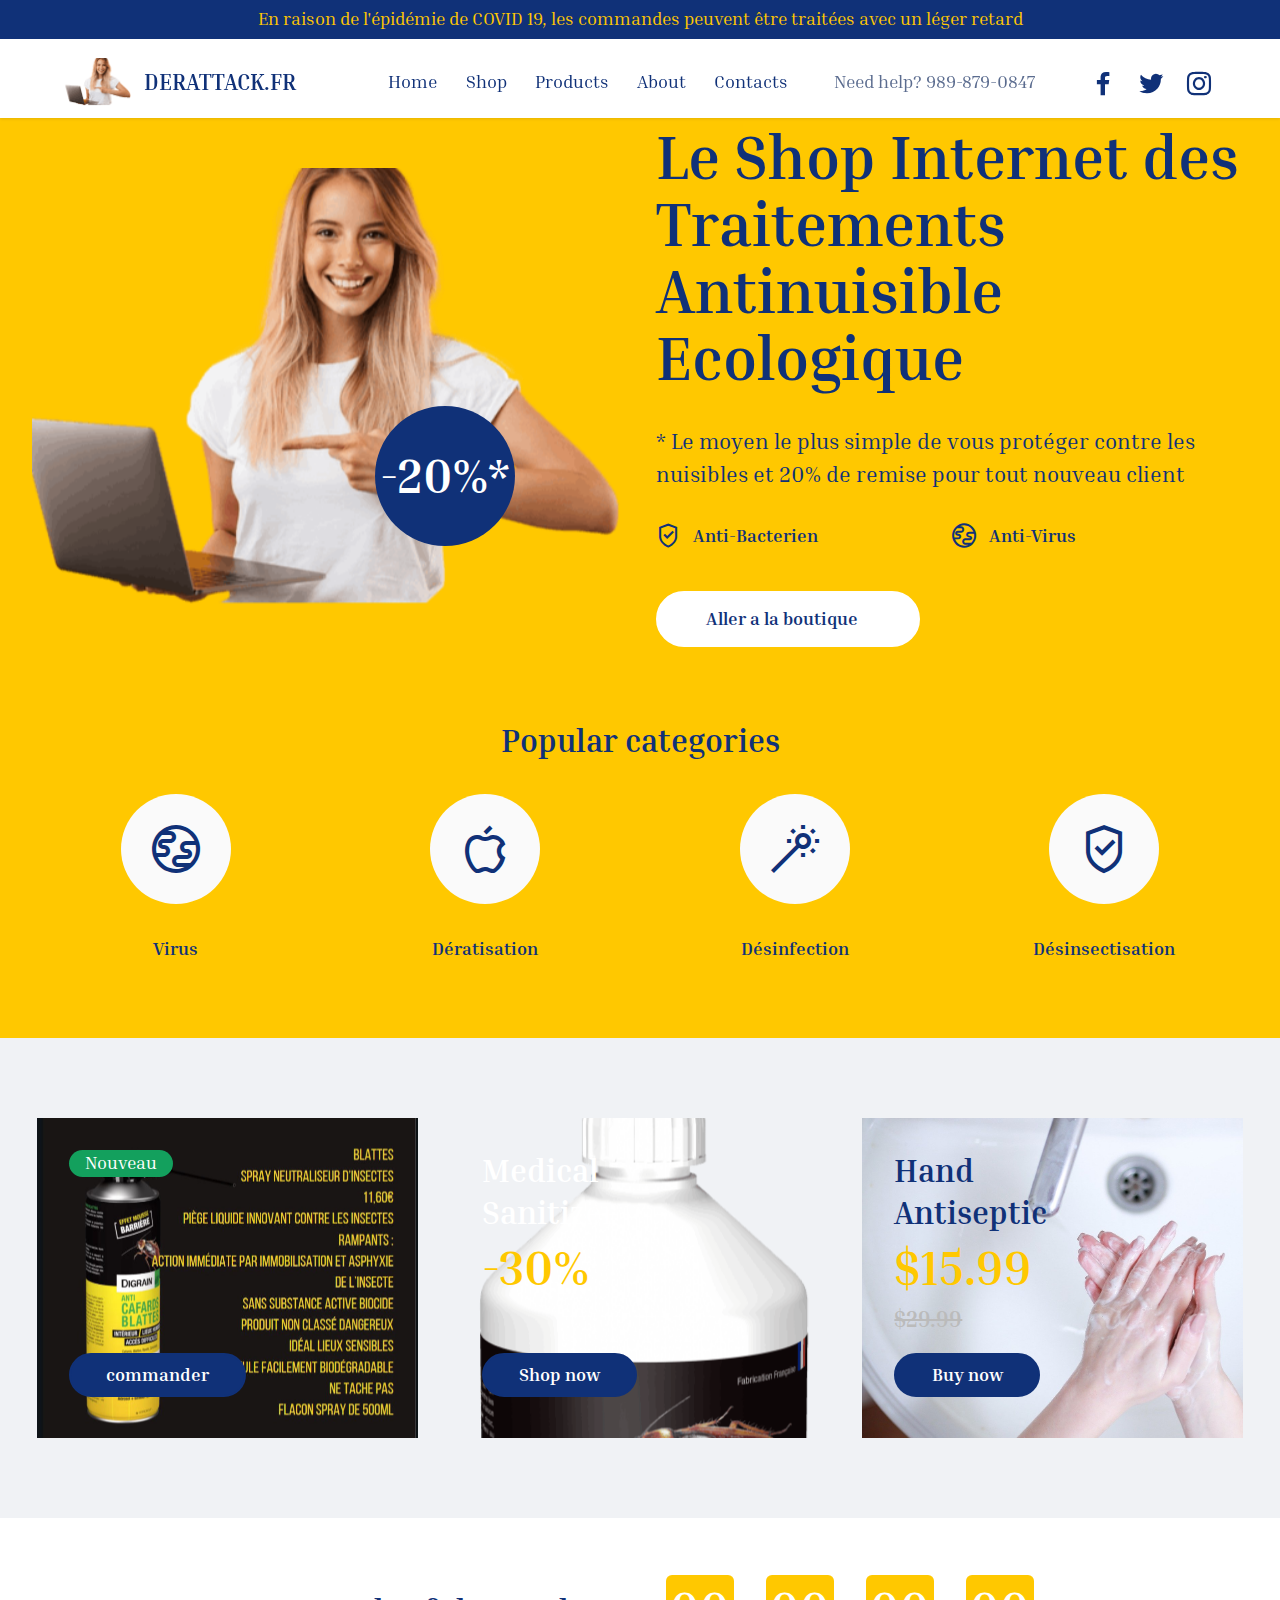
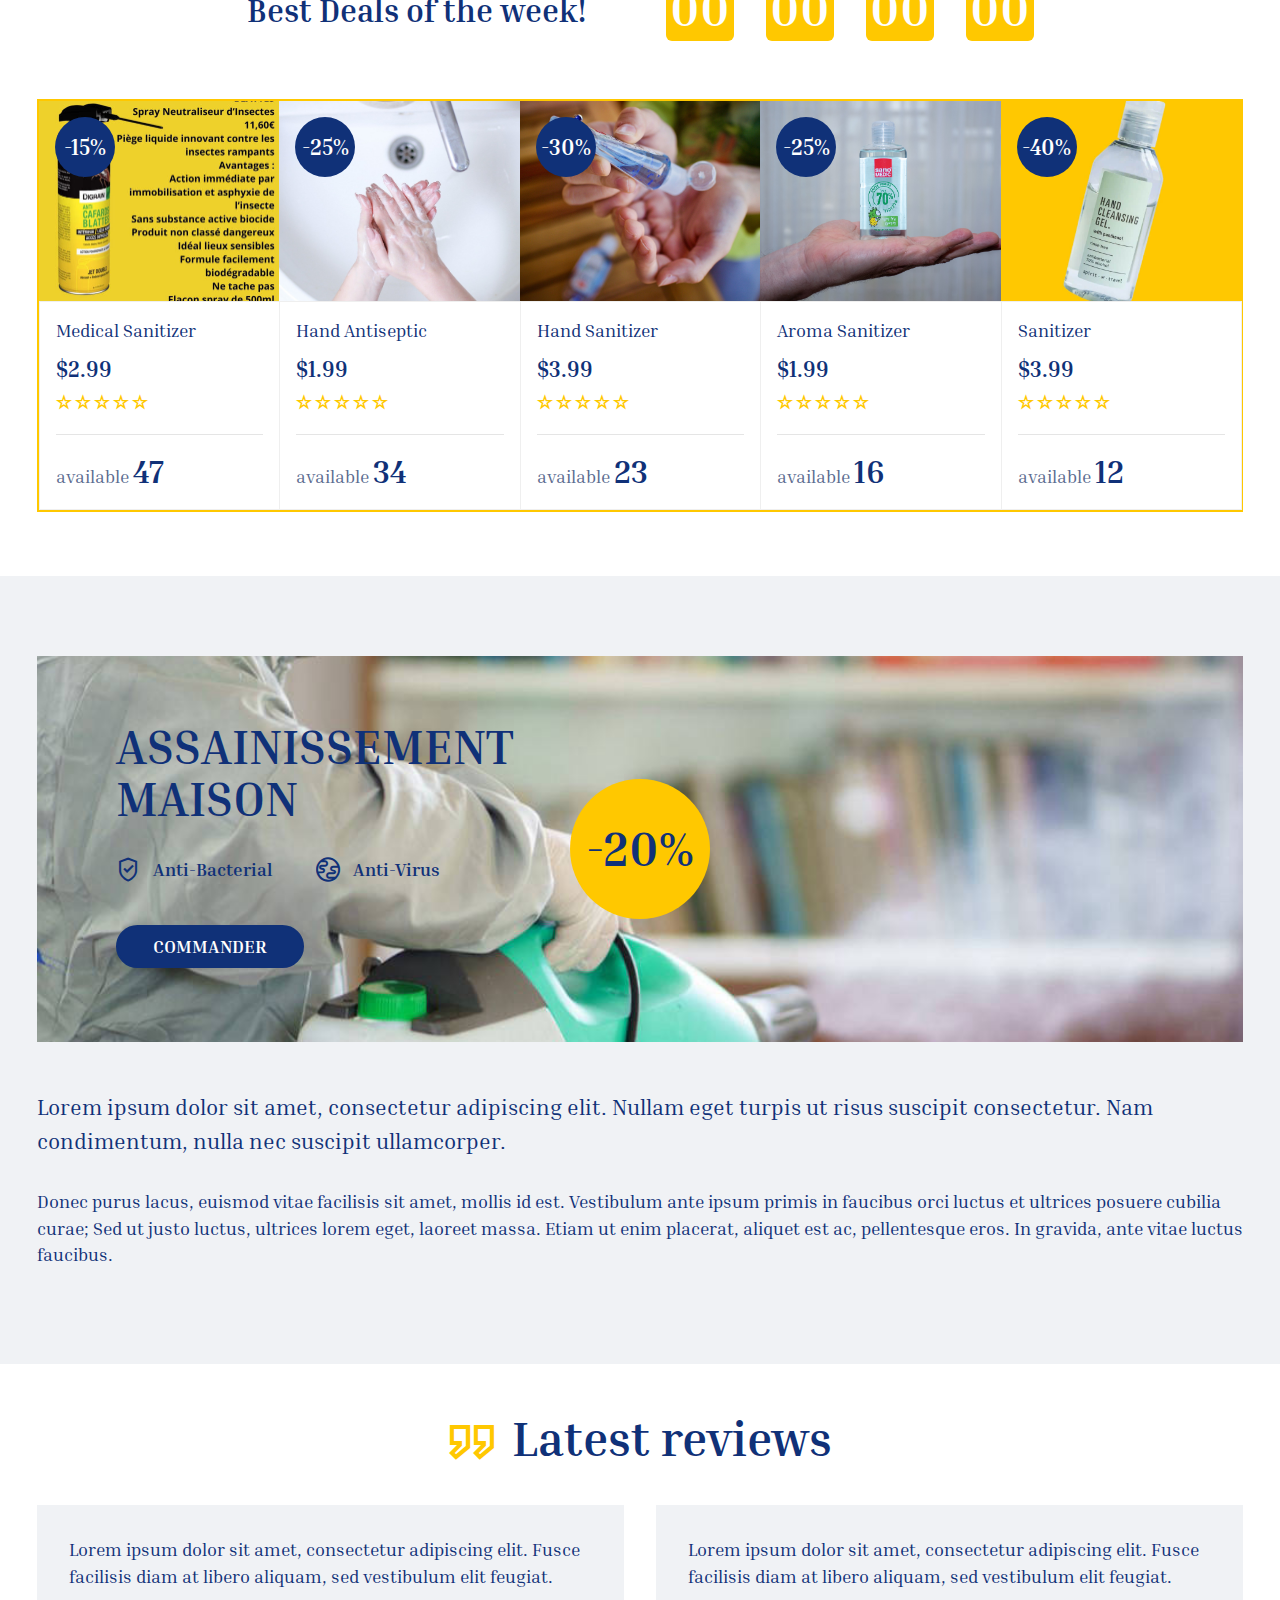
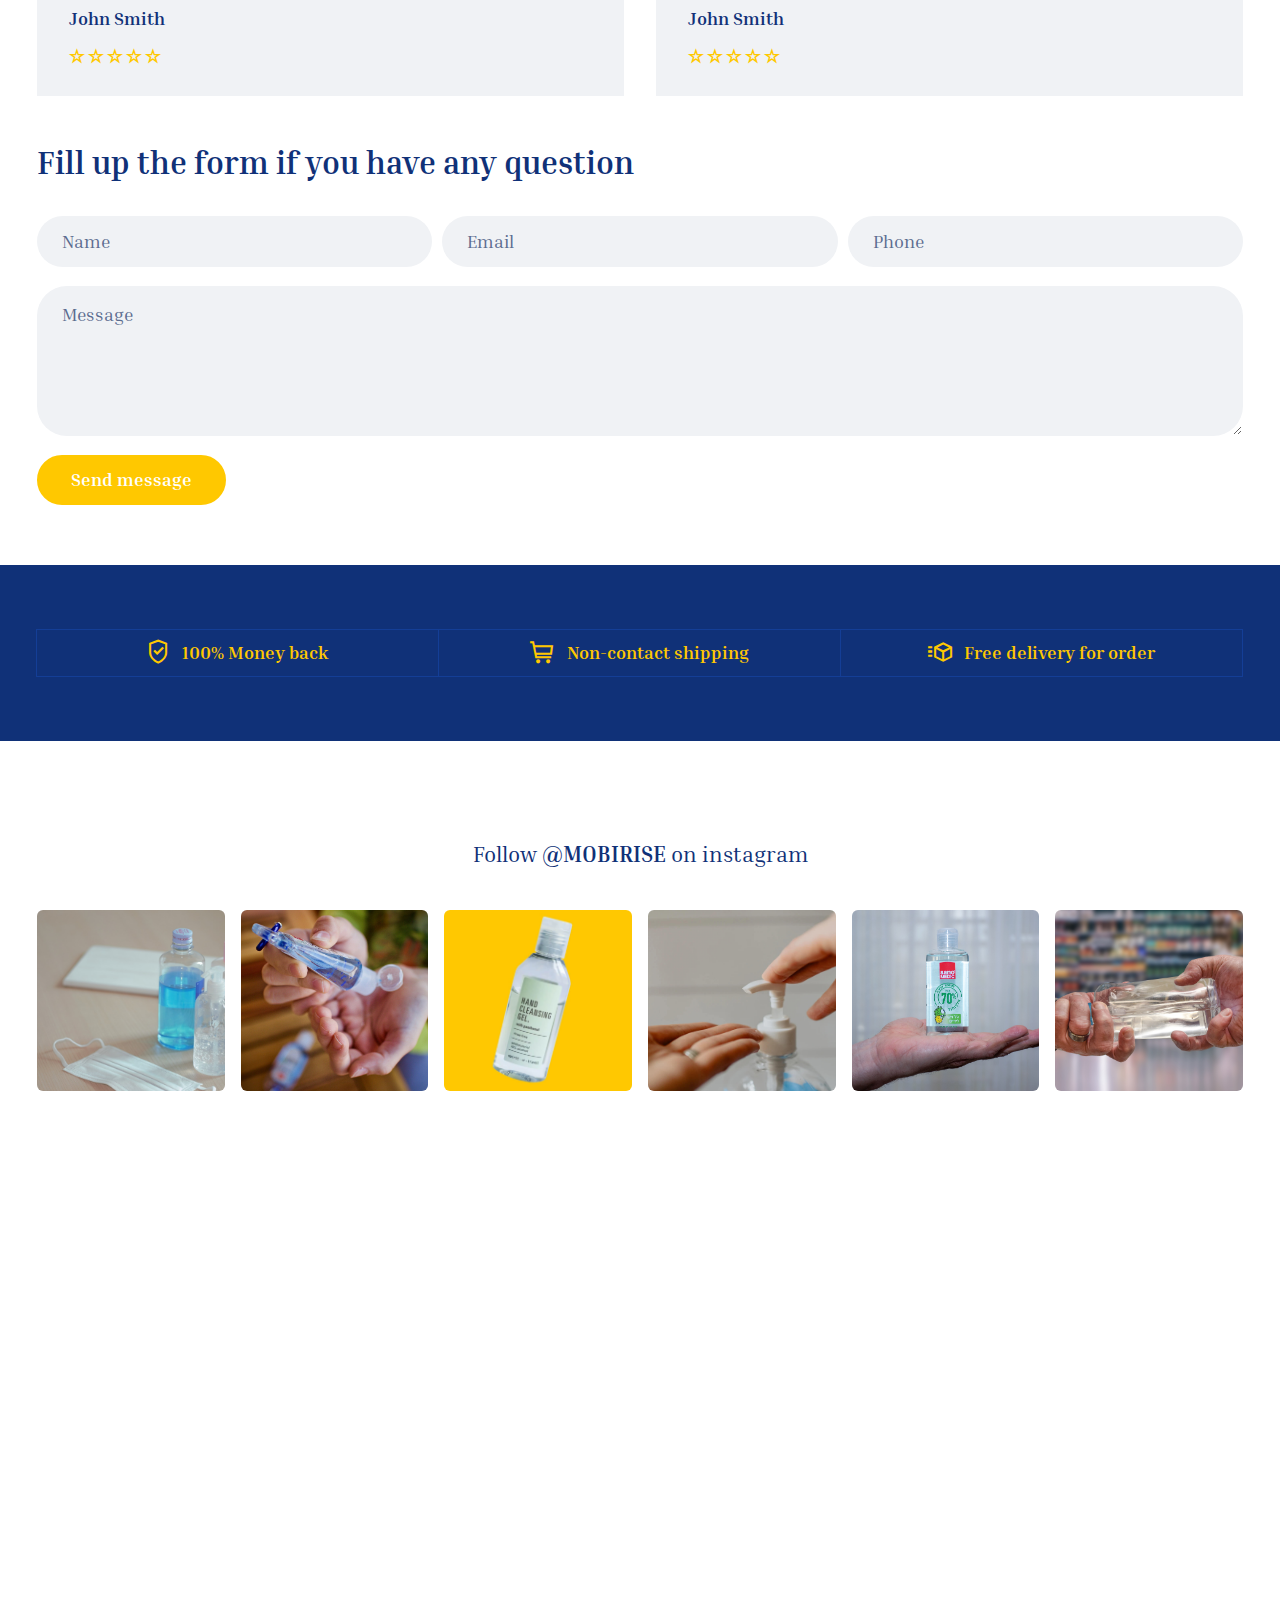
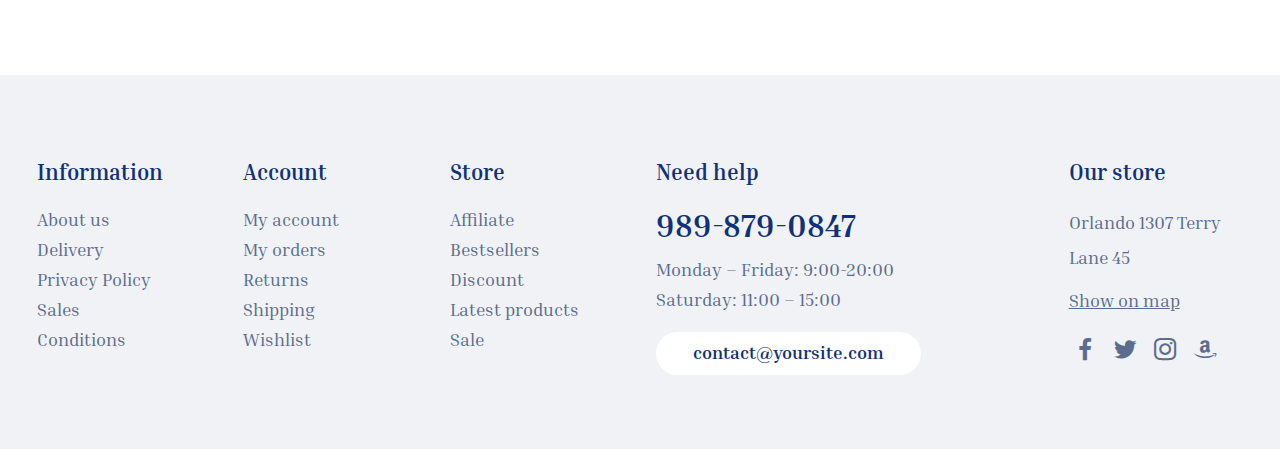
==== index.html @ 293b17b3 "create github pages" ====
<!DOCTYPE html>
<html  >
<head>
  
  <meta charset="UTF-8">
  <meta http-equiv="X-UA-Compatible" content="IE=edge">
  
  <meta name="twitter:card" content="summary_large_image"/>
  <meta name="twitter:image:src" content="assets/images/index-meta.png">
  <meta property="og:image" content="assets/images/index-meta.png">
  <meta name="twitter:title" content="Accueil Derattack.FR le spécialiste anti nuisibles sur Internet">
  <meta name="viewport" content="width=device-width, initial-scale=1, minimum-scale=1">
  <link rel="shortcut icon" href="assets/images/elodie-96x49.png" type="image/x-icon">
  <meta name="description" content="Derattack.FR le spécialiste internet de la lutte anti nuisibles à Paris et en Regions">
  
  
  <title>Accueil Derattack.FR le spécialiste anti nuisibles sur Internet</title>
  <link rel="stylesheet" href="assets/web/assets/mobirise-icons2/mobirise2.css">
  <link rel="stylesheet" href="assets/tether/tether.min.css">
  <link rel="stylesheet" href="assets/bootstrap/css/bootstrap.min.css">
  <link rel="stylesheet" href="assets/bootstrap/css/bootstrap-grid.min.css">
  <link rel="stylesheet" href="assets/bootstrap/css/bootstrap-reboot.min.css">
  <link rel="stylesheet" href="assets/dropdown/css/style.css">
  <link rel="stylesheet" href="assets/formstyler/jquery.formstyler.css">
  <link rel="stylesheet" href="assets/formstyler/jquery.formstyler.theme.css">
  <link rel="stylesheet" href="assets/datepicker/jquery.datetimepicker.min.css">
  <link rel="stylesheet" href="assets/socicon/css/styles.css">
  <link rel="stylesheet" href="assets/theme/css/style.css">
  <link rel="stylesheet" href="assets/recaptcha.css">
  <link rel="preload" href="https://fonts.googleapis.com/css?family=Inria+Serif:300,300i,400,400i,700,700i&display=swap" as="style" onload="this.onload=null;this.rel='stylesheet'">
  <noscript><link rel="stylesheet" href="https://fonts.googleapis.com/css?family=Inria+Serif:300,300i,400,400i,700,700i&display=swap"></noscript>
  <link rel="preload" as="style" href="assets/mobirise/css/mbr-additional.css"><link rel="stylesheet" href="assets/mobirise/css/mbr-additional.css" type="text/css">
  
  
  
  

</head>
<body>
  
  <section class="menu menu1 cid-snLNH8wRYP" once="menu" id="menu1-1">
    
    <nav class="navbar navbar-dropdown navbar-fixed-top navbar-expand-lg">
        
         <h3 class="menu-tite mbr-fonts-style display-4">En raison de l'épidémie de COVID 19, les commandes peuvent être traitées avec un léger retard</h3>
        <div class="container">
 
            <div class="navbar-brand">
                <span class="navbar-logo">
                    <a href="http://www.derattack.fr">
                        <img src="assets/images/elodie-96x49.png" alt="Derattack.FR le specialiste reconnu de la lutte anti nuisibles à paris et en Regions" style="height: 3rem;">
                    </a>
                </span>
                <span class="navbar-caption-wrap"><a class="navbar-caption text-primary display-7" href="#">DERATTACK.FR</a></span>
            </div>
            <button class="navbar-toggler" type="button" data-toggle="collapse" data-target="#navbarSupportedContent" aria-controls="navbarNavAltMarkup" aria-expanded="false" aria-label="Toggle navigation">
                <div class="hamburger">
                    <span></span>
                    <span></span>
                    <span></span>
                    <span></span>
                </div>
            </button>
            <div class="collapse navbar-collapse" id="navbarSupportedContent">
                <ul class="navbar-nav nav-dropdown nav-right" data-app-modern-menu="true"><li class="nav-item"><a class="nav-link link text-primary display-4" href="#">
                            Home</a></li><li class="nav-item"><a class="nav-link link text-primary display-4" href="#" aria-expanded="true">
                            Shop</a></li><li class="nav-item"><a class="nav-link link text-primary display-4" href="#" aria-expanded="false">Products</a></li>
                    <li class="nav-item"><a class="nav-link link text-primary display-4" href="#">
                            About</a></li>
                    <li class="nav-item"><a class="nav-link link text-primary display-4" href="#">Contacts</a>
                    </li></ul>
                
                <h4 class="menu-text mbr-fonts-style m-0 display-4">Need help? 989-879-0847</h4>
                
                
                <div class="icons-menu">
                    <a class="iconfont-wrapper" href="#" target="_blank">
                        <span class="p-2 mbr-iconfont socicon-facebook socicon"></span>
                    </a>
                    <a class="iconfont-wrapper" href="#" target="_blank">
                        <span class="p-2 mbr-iconfont socicon-twitter socicon"></span>
                    </a>
                    <a class="iconfont-wrapper" href="#" target="_blank">
                        <span class="p-2 mbr-iconfont socicon-instagram socicon"></span>
                    </a>
                    
                </div>
                
            </div>
        </div>
    </nav>
</section>

<section class="header2 cid-snLNGSAeZM" id="header02-0">
    
    
    <div class="container-fluid">
        <div class="row align-left justify-content-center align-items-center">
            <div class="col-12 col-md-12 col-lg-6 image-wrapper">
                <div class="price-wrapper">
                    <h5 class="price mbr-fonts-style m-0 display-2">
                        <strong>-20%*</strong></h5>
                </div>
                <a href="http://www.derattack.fr"><img src="assets/images/elodie-1-698x357.png" alt="www.derattack.fr"></a>
            </div>
            <div class="col-12 col-md-12 col-lg-6">
                <div class="text-wrapper">
                    <h1 class="mbr-section-title mbr-fonts-style mb-4 display-1"><strong>Le Shop Internet des Traitements<br></strong><strong>Antinuisible</strong><br><strong>Ecologique</strong><br></h1>
                    <p class="mbr-text mbr-fonts-style mb-4 display-7">* Le moyen le plus simple de vous protéger contre les nuisibles et 20% de remise pour tout nouveau client</p>
                    <div class="cards mb-4">
                        <div class="card-wrapper">
                            <span class="mbr-iconfont card-icon m-auto mobi-mbri-protect mobi-mbri"></span>
                            <div class="card-box">
                                <h4 class="card-title mbr-fonts-style display-4"><strong>Anti-Bacterien</strong></h4>
                            </div>
                        </div>
                        <div class="card-wrapper">
                            <span class="mbr-iconfont card-icon m-auto mobi-mbri-globe mobi-mbri"></span>
                            <div class="card-box">
                                <h4 class="card-title mbr-fonts-style display-4"><strong>Anti-Virus</strong></h4>
                            </div>
                        </div>
                    </div>
                    <div class="mbr-section-btn mt-3"><a class="btn btn-lg btn-white display-4" href="#"><span class="mobi-mbri mobi-mbri-arrow-next mbr-iconfont mbr-iconfont-btn"></span>Aller a la boutique&nbsp;</a></div>
                </div>
            </div>
        </div>
    </div>
</section>

<section class="features3 cid-snLXExIPOO" id="features03-a">
    

    
    <div class="container">
        <div class="row">
            <div class="col-12">
                <h3 class="mbr-section-title mbr-fonts-style align-center mb-0 display-5"><strong>Popular categories</strong></h3>
                
            </div>
        </div>
        <div class="row">
            <div class="card col-12 col-md-4 col-lg-3">
                <div class="card-wrapper">
                    <div class="card-box align-center">
                        <div class="iconfont-wrapper">
                            <span class="mbr-iconfont mobi-mbri-globe mobi-mbri"></span>
                        </div>
                        <h5 class="card-title mbr-fonts-style display-4"><strong>Virus</strong></h5>
                        
                    </div>
                </div>
            </div>
            <div class="card col-12 col-md-4 col-lg-3">
                <div class="card-wrapper">
                    <div class="card-box align-center">
                        <div class="iconfont-wrapper">
                            <span class="mbr-iconfont mobi-mbri-apple mobi-mbri"></span>
                        </div>
                        <h5 class="card-title mbr-fonts-style display-4"><strong>Dératisation</strong></h5>
                        
                    </div>
                </div>
            </div>
            <div class="card col-12 col-md-4 col-lg-3">
                <div class="card-wrapper">
                    <div class="card-box align-center">
                        <div class="iconfont-wrapper">
                            <span class="mbr-iconfont mobi-mbri-magic-stick mobi-mbri"></span>
                        </div>
                        <h5 class="card-title mbr-fonts-style display-4"><strong>Désinfection</strong></h5>
                        
                    </div>
                </div>
            </div>
            <div class="card col-12 col-md-4 col-lg-3">
                <div class="card-wrapper">
                    <div class="card-box align-center">
                        <div class="iconfont-wrapper">
                            <span class="mbr-iconfont mobi-mbri-protect mobi-mbri"></span>
                        </div>
                        <h5 class="card-title mbr-fonts-style display-4"><strong>Désinsectisation</strong></h5>
                        
                    </div>
                </div>
            </div>
            
            
            
        </div>
    </div>
</section>

<section class="features2 cid-snLXwtS7ag" id="features02-9">
    

    
    <div class="container">
        <div class="row">
            <div class="col-12 col-lg-4">
                <div class="card-wrapper">
                    <div class="text-wrapper">
                        <div class="content">
                            <h6 class="card1-subtitle mbr-fonts-style mb-2 display-4">Nouveau</h6>
                            <h5 class="card1-title mbr-fonts-style display-5"></h5>
                        </div>


                        <div class="mbr-section-btn"><a href="#" class="btn btn-md btn-primary display-4">commander</a></div>

                    </div>
                    <div class="img-wrapper">
                        <img src="assets/images/blattes-digrain-spray-neutraliseur-dinsectes-1160-761x669.jpg" alt="BLATTES Digrain  Spray Neutraliseur d’Insectes 11,60€ Piège liquide innovant contre les insectes rampants Avantages :  Action immédiate par immobilisation et asphyxie de l’insecte  Sans substance active biocide  Produit non classé dangereux  Idéal lieux sensibles  Formule facilement biodégradable  Ne tache pas Flacon spray de 500mlrise" title="">
                    </div>
                </div>
            </div>
            <div class="col-12 col-lg-4">
                <div class="card-wrapper">
                    <div class="text-wrapper">
                        <div class="content">
                            <h6 class="card2-subtitle mbr-fonts-style mb-2 display-5"><strong>Medical Sanitizer</strong></h6>
                            <h5 class="card2-title mbr-fonts-style display-2"><strong>-30%</strong></h5>
                        </div>


                        <div class="mbr-section-btn"><a href="#" class="btn btn-md btn-primary display-4">Shop now</a></div>

                    </div>
                    <div class="img-wrapper">
                        <img src="assets/images/digrain-cafards-concentre-1l-710x1024-1-e1620720272390-366x865.png" alt="" title="">
                    </div>
                </div>
            </div>
            <div class="col-12 col-lg-4">
                <div class="card-wrapper">
                    <div class="text-wrapper">
                        <div class="content">
                            <h6 class="card3-subtitle mbr-fonts-style mb-2 display-5"><strong>Hand Antiseptic</strong></h6>
                            <h5 class="card3-title mbr-fonts-style display-2"><strong>$15.99</strong></h5>
                            <h6 class="card3-price mbr-fonts-style display-7"><strong>$29.99</strong></h6>
                        </div>


                        <div class="mbr-section-btn"><a href="#" class="btn btn-md btn-primary display-4">Buy now</a></div>

                    </div>
                    <div class="img-wrapper">
                        <img src="assets/images/mbr-2.jpeg" alt="" title="">
                    </div>
                </div>
            </div>
        </div>
    </div>
</section>

<section class="countdown1 cid-snLXnTR2Tu" id="countdown01-5">


<div class="container">
    <div class="row pt-5 justify-content-center">
        <div class="col-lg-10">
            <div class="mbr-flex">
            <h3 class="mbr-section-title mb-5 align-center mbr-fonts-style display-5"><strong>Best Deals of the week!</strong></h3>
           
            <div class="countdown-cont align-center mb-5">

                <div class="countdown" data-due-date="2021/02/21"></div>
            </div>
          </div>
        </div>
    </div>
</div>
</section>

<section class="shop1 cid-snLXuFgpKp" id="shop02-8">
    
    
    <div class="container">
        
        <div class="row align-left justify-content-center">
            
            
            <div class="item features-image сol-12 col-md-6 col-lg-2">
                <div class="item-wrapper">
                    <div class="item-img">
                         <div class="price-wrapper">
                    <h5 class="price mbr-fonts-style m-0 display-7">
                        <strong>-15%</strong>
                    </h5>
                </div>
                       <img src="assets/images/blattes-digrain-spray-neutraliseur-dinsectes-1160-482x437.jpg" data-slide-to="5" alt="" title="">
                    </div>
                    <div class="item-content">
                        <h5 class="item-title mbr-fonts-style display-4">Medical Sanitizer</h5>
                        <h6 class="item-subtitle mbr-fonts-style mt-1 display-7"><strong>$2.99</strong></h6>
                        
                        
                        <div class="social-row display-7">
                            <div class="soc-item">
                                <a href="https://www.facebook.com/Mobirise/" target="_blank">
                                    <span class="mbr-iconfont mobi-mbri-star mobi-mbri"></span>
                                </a>
                            </div>
                            <div class="soc-item">
                                <a href="https://twitter.com/mobirise" target="_blank">
                                    <span class="mbr-iconfont mobi-mbri-star mobi-mbri"></span>
                                </a>
                            </div>
                            <div class="soc-item">
                                <a href="https://instagram.com/mobirise" target="_blank">
                                    <span class="mbr-iconfont mobi-mbri-star mobi-mbri"></span>
                                </a>
                            </div>
                            <div class="soc-item">
                                <a href="https://www.youtube.com/c/mobirise" target="_blank">
                                    <span class="mbr-iconfont mobi-mbri-star mobi-mbri"></span>
                                </a>
                            </div>
                            <div class="soc-item">
                                <a href="https://twitter.com/mobirise" target="_blank">
                                    <span class="mbr-iconfont mobi-mbri-star mobi-mbri"></span>
                                </a>
                            </div>
                        </div>
                         <hr>
                        <span class="mbr-count-text mbr-fonts-style mt-3 display-4">available</span>
                        <span class="mbr-count mbr-fonts-style mt-3 display-5"><strong>47</strong></span>
                         
                    </div>
                   
                </div>
            </div><div class="item features-image сol-12 col-md-6 col-lg-2">
                <div class="item-wrapper">
                    <div class="item-img">
                        <div class="price-wrapper">
                    <h5 class="price mbr-fonts-style m-0 display-7">
                        <strong>-25%</strong>
                    </h5>
                </div>
                        <img src="assets/images/mbr.jpeg" data-slide-to="0" alt="" title="">
                    </div>
                    <div class="item-content">
                        <h5 class="item-title mbr-fonts-style display-4">Hand Antiseptic</h5>
                        <h6 class="item-subtitle mbr-fonts-style mt-1 display-7"><strong>$1.99</strong></h6>
                        
                        
                        <div class="social-row display-7">
                            <div class="soc-item">
                                <a href="https://www.facebook.com/Mobirise/" target="_blank">
                                    <span class="mbr-iconfont mobi-mbri-star mobi-mbri"></span>
                                </a>
                            </div>
                            <div class="soc-item">
                                <a href="https://twitter.com/mobirise" target="_blank">
                                    <span class="mbr-iconfont mobi-mbri-star mobi-mbri"></span>
                                </a>
                            </div>
                            <div class="soc-item">
                                <a href="https://instagram.com/mobirise" target="_blank">
                                    <span class="mbr-iconfont mobi-mbri-star mobi-mbri"></span>
                                </a>
                            </div>
                            <div class="soc-item">
                                <a href="https://www.youtube.com/c/mobirise" target="_blank">
                                    <span class="mbr-iconfont mobi-mbri-star mobi-mbri"></span>
                                </a>
                            </div>
                            <div class="soc-item">
                                <a href="https://twitter.com/mobirise" target="_blank">
                                    <span class="mbr-iconfont mobi-mbri-star mobi-mbri"></span>
                                </a>
                            </div>
                        </div>
                        <hr>
                        <span class="mbr-count-text mbr-fonts-style mt-3 display-4">available</span>
                        <span class="mbr-count mbr-fonts-style mt-3 display-5"><strong>34</strong></span>
                        
                        
                    </div>
                    
                </div>
            </div><div class="item features-image сol-12 col-md-6 col-lg-2">
                <div class="item-wrapper">
                    <div class="item-img">
                         <div class="price-wrapper">
                    <h5 class="price mbr-fonts-style m-0 display-7">
                        <strong>-30%</strong>
                    </h5>
                </div>
                        <img src="assets/images/mbr-1.jpg" data-slide-to="1" alt="" title="">
                    </div>
                   <div class="item-content">
                        <h5 class="item-title mbr-fonts-style display-4">Hand Sanitizer</h5>
                        <h6 class="item-subtitle mbr-fonts-style mt-1 display-7"><strong>$3.99</strong></h6>
                        
                        
                        <div class="social-row display-7">
                            <div class="soc-item">
                                <a href="https://www.facebook.com/Mobirise/" target="_blank">
                                    <span class="mbr-iconfont mobi-mbri-star mobi-mbri"></span>
                                </a>
                            </div>
                            <div class="soc-item">
                                <a href="https://twitter.com/mobirise" target="_blank">
                                    <span class="mbr-iconfont mobi-mbri-star mobi-mbri"></span>
                                </a>
                            </div>
                            <div class="soc-item">
                                <a href="https://instagram.com/mobirise" target="_blank">
                                    <span class="mbr-iconfont mobi-mbri-star mobi-mbri"></span>
                                </a>
                            </div>
                            <div class="soc-item">
                                <a href="https://www.youtube.com/c/mobirise" target="_blank">
                                    <span class="mbr-iconfont mobi-mbri-star mobi-mbri"></span>
                                </a>
                            </div>
                            <div class="soc-item">
                                <a href="https://twitter.com/mobirise" target="_blank">
                                    <span class="mbr-iconfont mobi-mbri-star mobi-mbri"></span>
                                </a>
                            </div>
                        </div>
                         <hr>
                        <span class="mbr-count-text mbr-fonts-style mt-3 display-4">available</span>
                        <span class="mbr-count mbr-fonts-style mt-3 display-5"><strong>23</strong></span>
                         
                    </div>
                   
                </div>
            </div><div class="item features-image сol-12 col-md-6 col-lg-2">
                <div class="item-wrapper">
                    <div class="item-img">
                         <div class="price-wrapper">
                    <h5 class="price mbr-fonts-style m-0 display-7">
                        <strong>-25%</strong>
                    </h5>
                </div>
                        <img src="assets/images/mbr-2.jpg" data-slide-to="2" alt="" title="">
                    </div>
                   <div class="item-content">
                        <h5 class="item-title mbr-fonts-style display-4">Aroma Sanitizer</h5>
                        <h6 class="item-subtitle mbr-fonts-style mt-1 display-7"><strong>$1.99</strong></h6>
                        
                        
                        <div class="social-row display-7">
                            <div class="soc-item">
                                <a href="https://www.facebook.com/Mobirise/" target="_blank">
                                    <span class="mbr-iconfont mobi-mbri-star mobi-mbri"></span>
                                </a>
                            </div>
                            <div class="soc-item">
                                <a href="https://twitter.com/mobirise" target="_blank">
                                    <span class="mbr-iconfont mobi-mbri-star mobi-mbri"></span>
                                </a>
                            </div>
                            <div class="soc-item">
                                <a href="https://instagram.com/mobirise" target="_blank">
                                    <span class="mbr-iconfont mobi-mbri-star mobi-mbri"></span>
                                </a>
                            </div>
                            <div class="soc-item">
                                <a href="https://www.youtube.com/c/mobirise" target="_blank">
                                    <span class="mbr-iconfont mobi-mbri-star mobi-mbri"></span>
                                </a>
                            </div>
                            <div class="soc-item">
                                <a href="https://twitter.com/mobirise" target="_blank">
                                    <span class="mbr-iconfont mobi-mbri-star mobi-mbri"></span>
                                </a>
                            </div>
                        </div>
                         <hr>
                        <span class="mbr-count-text mbr-fonts-style mt-3 display-4">available</span>
                        <span class="mbr-count mbr-fonts-style mt-3 display-5"><strong>16</strong></span>
                         
                        
                    </div>
                    
                </div>
            </div><div class="item features-image сol-12 col-md-6 col-lg-2">
                <div class="item-wrapper">
                    <div class="item-img">
                         <div class="price-wrapper">
                    <h5 class="price mbr-fonts-style m-0 display-7">
                        <strong>-40%</strong>
                    </h5>
                </div>
                        <img src="assets/images/product2.jpg" data-slide-to="3">
                    </div>
                   <div class="item-content">
                        <h5 class="item-title mbr-fonts-style display-4">Sanitizer</h5>
                        <h6 class="item-subtitle mbr-fonts-style mt-1 display-7"><strong>$3.99</strong></h6>
                        
                        
                        <div class="social-row display-7">
                            <div class="soc-item">
                                <a href="https://www.facebook.com/Mobirise/" target="_blank">
                                    <span class="mbr-iconfont mobi-mbri-star mobi-mbri"></span>
                                </a>
                            </div>
                            <div class="soc-item">
                                <a href="https://twitter.com/mobirise" target="_blank">
                                    <span class="mbr-iconfont mobi-mbri-star mobi-mbri"></span>
                                </a>
                            </div>
                            <div class="soc-item">
                                <a href="https://instagram.com/mobirise" target="_blank">
                                    <span class="mbr-iconfont mobi-mbri-star mobi-mbri"></span>
                                </a>
                            </div>
                            <div class="soc-item">
                                <a href="https://www.youtube.com/c/mobirise" target="_blank">
                                    <span class="mbr-iconfont mobi-mbri-star mobi-mbri"></span>
                                </a>
                            </div>
                            <div class="soc-item">
                                <a href="https://twitter.com/mobirise" target="_blank">
                                    <span class="mbr-iconfont mobi-mbri-star mobi-mbri"></span>
                                </a>
                            </div>
                        </div>
                         <hr>
                        <span class="mbr-count-text mbr-fonts-style mt-3 display-4">available</span>
                        <span class="mbr-count mbr-fonts-style mt-3 display-5"><strong>12</strong></span>
                         
                    </div>
                    
                </div>
            </div>
        </div>
    </div>
</section>

<section class="content01 cid-snLXqdAfed" id="content01-6">
    
    
    <div class="container">
        <div class="row align-left justify-content-center align-items-center">
            <div class="item-wrapper">

                <div class="col-12 col-md-12 col-lg-6">
                    <div class="text-wrapper">
                        <h1 class="mbr-section-title mbr-fonts-style mb-4 display-2"><strong>ASSAINISSEMENT MAISON</strong></h1>
                        
                        <div class="cards mb-4">
                            <div class="card-wrapper">
                                <span class="mbr-iconfont card-icon m-auto mobi-mbri-protect mobi-mbri"></span>
                                <div class="card-box">
                                    <h4 class="card-title mbr-fonts-style display-4">
                                        <strong>Anti-Bacterial</strong></h4>
                                </div>
                            </div>
                            <div class="card-wrapper">
                                <span class="mbr-iconfont card-icon m-auto mobi-mbri-globe mobi-mbri"></span>
                                <div class="card-box">
                                    <h4 class="card-title mbr-fonts-style display-4"><strong>Anti-Virus</strong>
                                    </h4>
                                </div>
                            </div>
                        </div>
                        <div class="mbr-section-btn mt-3"><a class="btn btn-md btn-primary display-4" href="#">COMMANDER</a></div>
                    </div>
                </div>
                <div class="col-12 col-md-12 col-lg-5 image-wrapper">
                    <div class="price-wrapper">

                        <h5 class="price mbr-fonts-style m-0 display-2">
                            <strong>-20%</strong></h5>
                    </div>

                </div>
            </div>
        </div>
    </div>
</section>

<section class="content4 cid-snLZbN6wr6" id="content04-e">
    
    <div class="container">
        <div class="row justify-content-center align-left">
            <div class="col-md-12 col-lg-12">
                
                <h4 class="mbr-section-subtitle mbr-fonts-style mb-4 display-7">Lorem ipsum dolor sit amet, consectetur adipiscing elit. Nullam eget turpis ut risus suscipit consectetur. Nam condimentum, nulla nec suscipit ullamcorper.</h4>
                <p class="mbr-text mbr-fonts-style display-4">
                    Donec purus lacus, euismod vitae facilisis sit amet, mollis id est. Vestibulum ante ipsum primis in faucibus orci luctus et ultrices posuere cubilia curae; Sed ut justo luctus, ultrices lorem eget, laoreet massa. Etiam ut enim placerat, aliquet est ac, pellentesque eros. In gravida, ante vitae luctus faucibus.</p>
            </div>
        </div>
    </div>
</section>

<section class="testimonials02 cid-snLXqPU6pR" id="testimonials02-7">
    

    
    <div class="container">
        <div class="row justify-content-center">
            <div class="col-12 title-col mb-4">
                <div class="title-wrap">
                    <span class="title-icon mobi-mbri-quote-right mobi-mbri"></span>
                    <h3 class="mbr-section-title mbr-fonts-style align-center display-2"><strong>Latest reviews</strong></h3>
                </div>
            </div>
            <div class="col-sm-6 col-lg-6 col-lg-4">
                <div class="card-wrap">
                    <div class="content-wrap">
                        <p class="card-text mbr-fonts-style align-left display-4">
                            Lorem ipsum dolor sit amet, consectetur adipiscing elit. Fusce facilisis diam at libero
                            aliquam, sed vestibulum elit feugiat.</p>
                        <h5 class="card-title card-title mbr-fonts-style align-left m-0 display-4">
                            <strong>John Smith</strong>
                        </h5>
                        <div class="social-row display-7">
                            <div class="soc-item">
                                <a href="https://www.facebook.com/Mobirise/" target="_blank">
                                    <span class="mbr-iconfont mobi-mbri-star mobi-mbri"></span>
                                </a>
                            </div>
                            <div class="soc-item">
                                <a href="https://twitter.com/mobirise" target="_blank">
                                    <span class="mbr-iconfont mobi-mbri-star mobi-mbri"></span>
                                </a>
                            </div>
                            <div class="soc-item">
                                <a href="https://instagram.com/mobirise" target="_blank">
                                    <span class="mbr-iconfont mobi-mbri-star mobi-mbri"></span>
                                </a>
                            </div>
                            <div class="soc-item">
                                <a href="https://www.youtube.com/c/mobirise" target="_blank">
                                    <span class="mbr-iconfont mobi-mbri-star mobi-mbri"></span>
                                </a>
                            </div>
                            <div class="soc-item">
                                <a href="https://twitter.com/mobirise" target="_blank">
                                    <span class="mbr-iconfont mobi-mbri-star mobi-mbri"></span>
                                </a>
                            </div>
                        </div>
                    </div>
                </div>
            </div>

            <div class="col-sm-6 col-lg-4 col-lg-6">
                <div class="card-wrap">
                    <div class="content-wrap">
                        <p class="card-text mbr-fonts-style align-left display-4">
                            Lorem ipsum dolor sit amet, consectetur adipiscing elit. Fusce facilisis diam at libero
                            aliquam, sed vestibulum elit feugiat.</p>
                        <h5 class="card-title card-title mbr-fonts-style align-left m-0 display-4">
                            <strong>John Smith</strong>
                        </h5>
                        <div class="social-row display-7">
                            <div class="soc-item">
                                <a href="https://www.facebook.com/Mobirise/" target="_blank">
                                    <span class="mbr-iconfont mobi-mbri-star mobi-mbri"></span>
                                </a>
                            </div>
                            <div class="soc-item">
                                <a href="https://twitter.com/mobirise" target="_blank">
                                    <span class="mbr-iconfont mobi-mbri-star mobi-mbri"></span>
                                </a>
                            </div>
                            <div class="soc-item">
                                <a href="https://instagram.com/mobirise" target="_blank">
                                    <span class="mbr-iconfont mobi-mbri-star mobi-mbri"></span>
                                </a>
                            </div>
                            <div class="soc-item">
                                <a href="https://www.youtube.com/c/mobirise" target="_blank">
                                    <span class="mbr-iconfont mobi-mbri-star mobi-mbri"></span>
                                </a>
                            </div>
                            <div class="soc-item">
                                <a href="https://twitter.com/mobirise" target="_blank">
                                    <span class="mbr-iconfont mobi-mbri-star mobi-mbri"></span>
                                </a>
                            </div>
                        </div>
                    </div>
                </div>
            </div>

            

            
        </div>
    </div>
</section>

<section class="form2 cid-snLXn0G4ji" id="form02-4">
    
    
    <div class="container">
        <div class="row">
            <div class="col-lg-12 mx-auto mbr-form" data-form-type="formoid">
<!--Formbuilder Form-->
<form action="https://mobirise.eu/" method="POST" class="mbr-form form-with-styler" data-form-title="Form Name"><input type="hidden" name="email" data-form-email="true" value="TAdgLudbfW6XgwTFhj3L1GNVC7VQvRD0N1/d0ot179NiOTtqsINb1vUqzgpGCyXSjQpAjagzAxDhwoUp8pTPtPgOp+NjePhCIvdOjuLBAqcxlN9iAymB3eC9HpFlsxQ4.GvthB07GXqLbv3Ik6zmEDHB0GLq1w3wAvYNhtrj9SouEuHGTl87WhvPrDE4TGSbRo6wu7Il7CSmssHktaVkZ0NNjyanUhxk5QueP3bD+nqX/MeRJYwMB0ZPwmqgAG8n8">
<div class="form-row">
<div hidden="hidden" data-form-alert="" class="alert alert-success col-12">Thanks for filling out the form!</div>
<div hidden="hidden" data-form-alert-danger="" class="alert alert-danger col-12">Oops...! some problem!</div>
</div>
<div class="dragArea form-row">
<div class="col-lg-12 col-md-12 col-sm-12">
<h4 class="align-left mbr-fonts-style display-5"><strong>Fill up the form if you have any question</strong></h4>
</div>
<div class="col-lg-4 col-md-12 col-sm-12 form-group" data-for="text">
<input type="text" name="text" placeholder="Name" data-form-field="text" class="form-control display-7" value="" id="text-form02-4">
</div>
<div data-for="email" class="col-lg-4 col-md-12 col-sm-12 form-group">
<input type="email" name="email" placeholder="Email" data-form-field="email" class="form-control display-7" value="" id="email-form02-4">
</div>
<div data-for="phone" class="col-lg-4 col-md-12 col-sm-12 form-group">
<input type="tel" name="phone" placeholder="Phone" data-form-field="phone" class="form-control display-7" value="" id="phone-form02-4">
</div>
<div class="col-lg-12 col-md-12 col-sm-12 form-group" data-for="textarea">
<textarea name="textarea" placeholder="Message" data-form-field="textarea" class="form-control display-7" id="textarea-form02-4"></textarea>
</div>
<div class="col-auto"><button type="submit" class="btn btn-warning display-4">Send message</button></div>
</div>
</form><!--Formbuilder Form-->
</div>
        </div>
    </div>
</section>

<section class="features08 cid-snLXImztKf" id="features08-b">
    
    
    <div class="container">
        <div class="row align-left justify-content-center align-items-center">

            <div class="col-12 col-md-12 col-lg-12">

                <div class="cards">
                    <div class="card-wrapper">
                        <span class="mbr-iconfont card-icon mobi-mbri-protect mobi-mbri"></span>
                        <div class="card-box">
                            <h4 class="card-title mbr-fonts-style display-4"><strong>100% Money back</strong></h4>
                        </div>
                    </div>
                    <div class="card-wrapper">
                        <span class="mbr-iconfont card-icon mobi-mbri-shopping-cart mobi-mbri"></span>
                        <div class="card-box">
                            <h4 class="card-title mbr-fonts-style display-4"><strong>Non-contact shipping</strong></h4>
                        </div>
                    </div>
                    <div class="card-wrapper">
                        <span class="mbr-iconfont card-icon mobi-mbri-delivery mobi-mbri"></span>
                        <div class="card-box">
                            <h4 class="card-title mbr-fonts-style display-4"><strong>Free delivery for order</strong></h4>
                        </div>
                    </div>
                </div>

            </div>

        </div>
    </div>
</section>

<section class="social1 cid-snLZ15peIH" id="social01-d">
    
    
    <div class="container">
        <div class="mbr-section-head">
            <h4 class="mbr-section-title mbr-fonts-style align-center mb-0 display-7">Follow <strong>@MOBIRISE</strong> on instagram</h4>
            
        </div>
        <div class="row mt-4">
            <div class="item features-image сol-12 col-md-6 col-lg-2">
                <div class="item-wrapper">
                    <div class="item-img">
                        <span class="mbr-iconfont socicon-instagram socicon"></span>
                        <img src="assets/images/mbr-1.jpeg" alt="" title="">
                    </div>
                </div>
            </div>
            <div class="item features-image сol-12 col-md-6 col-lg-2">
                <div class="item-wrapper">
                    <div class="item-img">
                        <span class="mbr-iconfont socicon-instagram socicon"></span>
                        <img src="assets/images/mbr-1.jpg" alt="" title="">
                    </div>
                </div>
            </div>
            <div class="item features-image сol-12 col-md-6 col-lg-2">
                <div class="item-wrapper">
                    <div class="item-img">
                        <span class="mbr-iconfont socicon-instagram socicon"></span>
                        <img src="assets/images/product2.jpg">
                    </div>
                </div>
            </div>
            <div class="item features-image сol-12 col-md-6 col-lg-2">
                <div class="item-wrapper">
                    <div class="item-img">
                        <span class="mbr-iconfont socicon-instagram socicon"></span>
                        <img src="assets/images/features4.jpg">
                    </div>
                </div>
            </div>
            <div class="item features-image сol-12 col-md-6 col-lg-2">
                <div class="item-wrapper">
                    <div class="item-img">
                        <span class="mbr-iconfont socicon-instagram socicon"></span>
                        <div class="item-img">
                            <span class="mbr-iconfont socicon-instagram socicon"></span>
                            <img src="assets/images/mbr-2.jpg" alt="" title="">
                        </div>
                    </div>
                </div>
            </div>
            <div class="item features-image сol-12 col-md-6 col-lg-2">
                <div class="item-wrapper">
                    <div class="item-img">
                        <span class="mbr-iconfont socicon-instagram socicon"></span>
                        <div class="item-img">
                            <span class="mbr-iconfont socicon-instagram socicon"></span>
                            <img src="assets/images/mbr-3.jpg" alt="" title="">
                        </div>
                    </div>
                </div>
            </div>
        </div>


    </div>
</section>

<section class="map2 cid-snLXmEjTQd" id="map01-3">
    
    
    <div>
        
        <div class="google-map"><iframe frameborder="0" style="border:0" src="https://www.google.com/maps/embed/v1/place?key=AIzaSyCNveGQ9bfpKFwWzQLLftrR9hNiHwdqQG8&amp;q=350 5th Ave, New York, NY 10118" allowfullscreen=""></iframe></div>
    </div>
</section>

<section class="footer4 cid-snLXgb5MQJ" once="footers" id="footer04-2">

    
    
    <div class="container">
        <div class="row mbr-white">
            <div class="col-12 col-md-6 col-lg-2">
                <h5 class="mbr-section-subtitle mbr-fonts-style mb-3 display-7">
                    <strong>Information</strong>
                </h5>
                <ul class="list mbr-fonts-style display-4">
                    <li class="mbr-text item-wrap">About us
</li><li class="mbr-text item-wrap">Delivery&nbsp;</li><li class="mbr-text item-wrap">Privacy Policy
</li><li class="mbr-text item-wrap">Sales
</li><li class="mbr-text item-wrap">Conditions</li>
                </ul>
            </div>
            <div class="col-12 col-md-6 col-lg-2">
                <h5 class="mbr-section-subtitle mbr-fonts-style mb-3 display-7">
                    <strong>Account</strong>
                </h5>
                <ul class="list mbr-fonts-style display-4">

                    <li class="mbr-text item-wrap">My account
</li><li class="mbr-text item-wrap">My orders
</li><li class="mbr-text item-wrap">Returns
</li><li class="mbr-text item-wrap">Shipping
</li><li class="mbr-text item-wrap">Wishlist</li>
                </ul>
            </div>
              <div class="col-12 col-md-6 col-lg-2">
                <h5 class="mbr-section-subtitle mbr-fonts-style mb-3 display-7">
                    <strong>Store</strong>
                </h5>
                <ul class="list mbr-fonts-style display-4">

                    <li class="mbr-text item-wrap">Affiliate
</li><li class="mbr-text item-wrap">Bestsellers
</li><li class="mbr-text item-wrap">Discount
</li><li class="mbr-text item-wrap">Latest products
</li><li class="mbr-text item-wrap">Sale</li>
                </ul>
            </div>
            <div class="col-12 col-md-6 col-lg-4">
                <h5 class="mbr-section-subtitle mbr-fonts-style mb-3 display-7"><strong>Need help</strong></h5>
                <h6 class="phone mbr-fonts-style mb-2 display-5"><strong>989-879-0847</strong></h6>
                <ul class="list mbr-fonts-style display-4">
                    <li class="mbr-text item-wrap">Monday – Friday: 9:00-20:00
</li><li class="mbr-text item-wrap">Saturday: 11:00 – 15:00</li>
                </ul>
                 <div class="mbr-section-btn mt-2 mb-4"><a class="btn btn-md btn-white display-4" href="#">contact@yoursite.com</a></div>
            </div>
            <div class="col-12 col-md-6 col-lg-2">
                <h5 class="mbr-section-subtitle mbr-fonts-style mb-3 display-7"><strong>Our store</strong></h5>
                <p class="mbr-text mbr-fonts-style mb-2 display-4">Orlando 1307  Terry Lane 45</p>
                <p class="mbr-text map mbr-fonts-style mb-3 display-4">Show on map</p>
                <div class="social-row display-7">
                    <div class="soc-item">
                        <a href="https://twitter.com/mobirise" target="_blank">
                            <span class="mbr-iconfont socicon socicon-facebook"></span>
                        </a>
                    </div>
                    <div class="soc-item">
                        <a href="https://twitter.com/mobirise" target="_blank">
                            <span class="mbr-iconfont socicon socicon-twitter"></span>
                        </a>
                    </div>
                    <div class="soc-item">
                        <a href="https://twitter.com/mobirise" target="_blank">
                            <span class="mbr-iconfont socicon socicon-instagram"></span>
                        </a>
                    </div>
                    <div class="soc-item">
                        <a href="https://twitter.com/mobirise" target="_blank">
                            <span class="mbr-iconfont socicon-amazon socicon"></span>
                        </a>
                    </div>
                </div>
            </div>
            
        </div>
    </div>
</section>


<script src="assets/web/assets/jquery/jquery.min.js"></script>
  <script src="assets/popper/popper.min.js"></script>
  <script src="assets/tether/tether.min.js"></script>
  <script src="assets/bootstrap/js/bootstrap.min.js"></script>
  <script src="assets/smoothscroll/smooth-scroll.js"></script>
  <script src="assets/dropdown/js/nav-dropdown.js"></script>
  <script src="assets/dropdown/js/navbar-dropdown.js"></script>
  <script src="assets/touchswipe/jquery.touch-swipe.min.js"></script>
  <script src="assets/countdown/jquery.countdown.min.js"></script>
  <script src="assets/formstyler/jquery.formstyler.js"></script>
  <script src="assets/formstyler/jquery.formstyler.min.js"></script>
  <script src="assets/datepicker/jquery.datetimepicker.full.js"></script>
  <script src="assets/theme/js/script.js"></script>
  <script src="assets/formoid.min.js"></script>
  
  
  

</body>
</html>
---- assets/web/assets/mobirise-icons2/mobirise2.css ----
@font-face {
  font-family: 'Moririse2';
  font-display: swap;
  src:  url('mobirise2.eot?f2bix4');
  src:  url('mobirise2.eot?f2bix4#iefix') format('embedded-opentype'),
    url('mobirise2.ttf?f2bix4') format('truetype'),
    url('mobirise2.woff?f2bix4') format('woff'),
    url('mobirise2.svg?f2bix4#mobirise2') format('svg');
  font-weight: normal;
  font-style: normal;
}

[class^="mobi-"], [class*=" mobi-"] {
  /* use !important to prevent issues with browser extensions that change fonts */
  font-family: 'Moririse2' !important;
  speak: none;
  font-style: normal;
  font-weight: normal;
  font-variant: normal;
  text-transform: none;
  line-height: 1;

  /* Better Font Rendering =========== */
  -webkit-font-smoothing: antialiased;
  -moz-osx-font-smoothing: grayscale;
}

.mobi-mbri-add-submenu:before {
  content: "\e900";
}
.mobi-mbri-alert:before {
  content: "\e901";
}
.mobi-mbri-align-center:before {
  content: "\e902";
}
.mobi-mbri-align-justify:before {
  content: "\e903";
}
.mobi-mbri-align-left:before {
  content: "\e904";
}
.mobi-mbri-align-right:before {
  content: "\e905";
}
.mobi-mbri-android:before {
  content: "\e906";
}
.mobi-mbri-apple:before {
  content: "\e907";
}
.mobi-mbri-arrow-down:before {
  content: "\e908";
}
.mobi-mbri-arrow-next:before {
  content: "\e909";
}
.mobi-mbri-arrow-prev:before {
  content: "\e90a";
}
.mobi-mbri-arrow-up:before {
  content: "\e90b";
}
.mobi-mbri-bold:before {
  content: "\e90c";
}
.mobi-mbri-bookmark:before {
  content: "\e90d";
}
.mobi-mbri-bootstrap:before {
  content: "\e90e";
}
.mobi-mbri-briefcase:before {
  content: "\e90f";
}
.mobi-mbri-browse:before {
  content: "\e910";
}
.mobi-mbri-bulleted-list:before {
  content: "\e911";
}
.mobi-mbri-calendar:before {
  content: "\e912";
}
.mobi-mbri-camera:before {
  content: "\e913";
}
.mobi-mbri-cart-add:before {
  content: "\e914";
}
.mobi-mbri-cart-full:before {
  content: "\e915";
}
.mobi-mbri-cash:before {
  content: "\e916";
}
.mobi-mbri-change-style:before {
  content: "\e917";
}
.mobi-mbri-chat:before {
  content: "\e918";
}
.mobi-mbri-clock:before {
  content: "\e919";
}
.mobi-mbri-close:before {
  content: "\e91a";
}
.mobi-mbri-cloud:before {
  content: "\e91b";
}
.mobi-mbri-code:before {
  content: "\e91c";
}
.mobi-mbri-contact-form:before {
  content: "\e91d";
}
.mobi-mbri-credit-card:before {
  content: "\e91e";
}
.mobi-mbri-cursor-click:before {
  content: "\e91f";
}
.mobi-mbri-cust-feedback:before {
  content: "\e920";
}
.mobi-mbri-database:before {
  content: "\e921";
}
.mobi-mbri-delivery:before {
  content: "\e922";
}
.mobi-mbri-desktop:before {
  content: "\e923";
}
.mobi-mbri-devices:before {
  content: "\e924";
}
.mobi-mbri-down:before {
  content: "\e925";
}
.mobi-mbri-download-2:before {
  content: "\e926";
}
.mobi-mbri-download:before {
  content: "\e927";
}
.mobi-mbri-drag-n-drop-2:before {
  content: "\e928";
}
.mobi-mbri-drag-n-drop:before {
  content: "\e929";
}
.mobi-mbri-edit-2:before {
  content: "\e92a";
}
.mobi-mbri-edit:before {
  content: "\e92b";
}
.mobi-mbri-error:before {
  content: "\e92c";
}
.mobi-mbri-extension:before {
  content: "\e92d";
}
.mobi-mbri-features:before {
  content: "\e92e";
}
.mobi-mbri-file:before {
  content: "\e92f";
}
.mobi-mbri-flag:before {
  content: "\e930";
}
.mobi-mbri-folder:before {
  content: "\e931";
}
.mobi-mbri-gift:before {
  content: "\e932";
}
.mobi-mbri-github:before {
  content: "\e933";
}
.mobi-mbri-globe-2:before {
  content: "\e934";
}
.mobi-mbri-globe:before {
  content: "\e935";
}
.mobi-mbri-growing-chart:before {
  content: "\e936";
}
.mobi-mbri-hearth:before {
  content: "\e937";
}
.mobi-mbri-help:before {
  content: "\e938";
}
.mobi-mbri-home:before {
  content: "\e939";
}
.mobi-mbri-hot-cup:before {
  content: "\e93a";
}
.mobi-mbri-idea:before {
  content: "\e93b";
}
.mobi-mbri-image-gallery:before {
  content: "\e93c";
}
.mobi-mbri-image-slider:before {
  content: "\e93d";
}
.mobi-mbri-info:before {
  content: "\e93e";
}
.mobi-mbri-italic:before {
  content: "\e93f";
}
.mobi-mbri-key:before {
  content: "\e940";
}
.mobi-mbri-laptop:before {
  content: "\e941";
}
.mobi-mbri-layers:before {
  content: "\e942";
}
.mobi-mbri-left-right:before {
  content: "\e943";
}
.mobi-mbri-left:before {
  content: "\e944";
}
.mobi-mbri-letter:before {
  content: "\e945";
}
.mobi-mbri-like:before {
  content: "\e946";
}
.mobi-mbri-link:before {
  content: "\e947";
}
.mobi-mbri-lock:before {
  content: "\e948";
}
.mobi-mbri-login:before {
  content: "\e949";
}
.mobi-mbri-logout:before {
  content: "\e94a";
}
.mobi-mbri-magic-stick:before {
  content: "\e94b";
}
.mobi-mbri-map-pin:before {
  content: "\e94c";
}
.mobi-mbri-menu:before {
  content: "\e94d";
}
.mobi-mbri-mobile-2:before {
  content: "\e94e";
}
.mobi-mbri-mobile-horizontal:before {
  content: "\e94f";
}
.mobi-mbri-mobile:before {
  content: "\e950";
}
.mobi-mbri-mobirise:before {
  content: "\e951";
}
.mobi-mbri-more-horizontal:before {
  content: "\e952";
}
.mobi-mbri-more-vertical:before {
  content: "\e953";
}
.mobi-mbri-music:before {
  content: "\e954";
}
.mobi-mbri-new-file:before {
  content: "\e955";
}
.mobi-mbri-numbered-list:before {
  content: "\e956";
}
.mobi-mbri-opened-folder:before {
  content: "\e957";
}
.mobi-mbri-pages:before {
  content: "\e958";
}
.mobi-mbri-paper-plane:before {
  content: "\e959";
}
.mobi-mbri-paperclip:before {
  content: "\e95a";
}
.mobi-mbri-phone:before {
  content: "\e95b";
}
.mobi-mbri-photo:before {
  content: "\e95c";
}
.mobi-mbri-photos:before {
  content: "\e95d";
}
.mobi-mbri-pin:before {
  content: "\e95e";
}
.mobi-mbri-play:before {
  content: "\e95f";
}
.mobi-mbri-plus:before {
  content: "\e960";
}
.mobi-mbri-preview:before {
  content: "\e961";
}
.mobi-mbri-print:before {
  content: "\e962";
}
.mobi-mbri-protect:before {
  content: "\e963";
}
.mobi-mbri-question:before {
  content: "\e964";
}
.mobi-mbri-quote-left:before {
  content: "\e965";
}
.mobi-mbri-quote-right:before {
  content: "\e966";
}
.mobi-mbri-redo:before {
  content: "\e967";
}
.mobi-mbri-refresh:before {
  content: "\e968";
}
.mobi-mbri-responsive-2:before {
  content: "\e969";
}
.mobi-mbri-responsive:before {
  content: "\e96a";
}
.mobi-mbri-right:before {
  content: "\e96b";
}
.mobi-mbri-rocket:before {
  content: "\e96c";
}
.mobi-mbri-sad-face:before {
  content: "\e96d";
}
.mobi-mbri-sale:before {
  content: "\e96e";
}
.mobi-mbri-save:before {
  content: "\e96f";
}
.mobi-mbri-search:before {
  content: "\e970";
}
.mobi-mbri-setting-2:before {
  content: "\e971";
}
.mobi-mbri-setting-3:before {
  content: "\e972";
}
.mobi-mbri-setting:before {
  content: "\e973";
}
.mobi-mbri-share:before {
  content: "\e974";
}
.mobi-mbri-shopping-bag:before {
  content: "\e975";
}
.mobi-mbri-shopping-basket:before {
  content: "\e976";
}
.mobi-mbri-shopping-cart:before {
  content: "\e977";
}
.mobi-mbri-sites:before {
  content: "\e978";
}
.mobi-mbri-smile-face:before {
  content: "\e979";
}
.mobi-mbri-speed:before {
  content: "\e97a";
}
.mobi-mbri-star:before {
  content: "\e97b";
}
.mobi-mbri-success:before {
  content: "\e97c";
}
.mobi-mbri-sun:before {
  content: "\e97d";
}
.mobi-mbri-sun2:before {
  content: "\e97e";
}
.mobi-mbri-tablet-vertical:before {
  content: "\e97f";
}
.mobi-mbri-tablet:before {
  content: "\e980";
}
.mobi-mbri-target:before {
  content: "\e981";
}
.mobi-mbri-timer:before {
  content: "\e982";
}
.mobi-mbri-to-ftp:before {
  content: "\e983";
}
.mobi-mbri-to-local-drive:before {
  content: "\e984";
}
.mobi-mbri-touch-swipe:before {
  content: "\e985";
}
.mobi-mbri-touch:before {
  content: "\e986";
}
.mobi-mbri-trash:before {
  content: "\e987";
}
.mobi-mbri-underline:before {
  content: "\e988";
}
.mobi-mbri-undo:before {
  content: "\e989";
}
.mobi-mbri-unlink:before {
  content: "\e98a";
}
.mobi-mbri-unlock:before {
  content: "\e98b";
}
.mobi-mbri-up-down:before {
  content: "\e98c";
}
.mobi-mbri-up:before {
  content: "\e98d";
}
.mobi-mbri-update:before {
  content: "\e98e";
}
.mobi-mbri-upload-2:before {
  content: "\e98f";
}
.mobi-mbri-upload:before {
  content: "\e990";
}
.mobi-mbri-user-2:before {
  content: "\e991";
}
.mobi-mbri-user:before {
  content: "\e992";
}
.mobi-mbri-users:before {
  content: "\e993";
}
.mobi-mbri-video-play:before {
  content: "\e994";
}
.mobi-mbri-video:before {
  content: "\e995";
}
.mobi-mbri-watch:before {
  content: "\e996";
}
.mobi-mbri-website-theme-2:before {
  content: "\e997";
}
.mobi-mbri-website-theme:before {
  content: "\e998";
}
.mobi-mbri-wifi:before {
  content: "\e999";
}
.mobi-mbri-windows:before {
  content: "\e99a";
}
.mobi-mbri-zoom-in:before {
  content: "\e99b";
}
.mobi-mbri-zoom-out:before {
  content: "\e99c";
}
---- assets/dropdown/css/style.css ----
.navbar-dropdown {
  left: 0;
  padding: 0;
  position: absolute;
  right: 0;
  top: 0;
  transition: all 0.45s ease;
  z-index: 1030;
  background: #282828; }
  .navbar-dropdown .navbar-logo {
    margin-right: 0.8rem;
    transition: margin 0.3s ease-in-out;
    vertical-align: middle; }
    .navbar-dropdown .navbar-logo img {
      height: 3.125rem;
      transition: all 0.3s ease-in-out; }
    .navbar-dropdown .navbar-logo.mbr-iconfont {
      font-size: 3.125rem;
      line-height: 3.125rem; }
  .navbar-dropdown .navbar-caption {
    font-weight: 700;
    white-space: normal;
    vertical-align: -4px;
    line-height: 3.125rem !important; }
    .navbar-dropdown .navbar-caption, .navbar-dropdown .navbar-caption:hover {
      color: inherit;
      text-decoration: none; }
  .navbar-dropdown .mbr-iconfont + .navbar-caption {
    vertical-align: -1px; }
  .navbar-dropdown.navbar-fixed-top {
    position: fixed; }
  .navbar-dropdown .navbar-brand span {
    vertical-align: -4px; }
  .navbar-dropdown.bg-color.transparent {
    background: none; }
  .navbar-dropdown.navbar-short .navbar-brand {
    padding: 0.625rem 0; }
    .navbar-dropdown.navbar-short .navbar-brand span {
      vertical-align: -1px; }
  .navbar-dropdown.navbar-short .navbar-caption {
    line-height: 2.375rem !important;
    vertical-align: -2px; }
  .navbar-dropdown.navbar-short .navbar-logo {
    margin-right: 0.5rem; }
    .navbar-dropdown.navbar-short .navbar-logo img {
      height: 2.375rem; }
    .navbar-dropdown.navbar-short .navbar-logo.mbr-iconfont {
      font-size: 2.375rem;
      line-height: 2.375rem; }
  .navbar-dropdown.navbar-short .mbr-table-cell {
    height: 3.625rem; }
  .navbar-dropdown .navbar-close {
    left: 0.6875rem;
    position: fixed;
    top: 0.75rem;
    z-index: 1000; }
  .navbar-dropdown .hamburger-icon {
    content: "";
    display: inline-block;
    vertical-align: middle;
    width: 16px;
    -webkit-box-shadow: 0 -6px 0 1px #282828,0 0 0 1px #282828,0 6px 0 1px #282828;
    -moz-box-shadow: 0 -6px 0 1px #282828,0 0 0 1px #282828,0 6px 0 1px #282828;
    box-shadow: 0 -6px 0 1px #282828,0 0 0 1px #282828,0 6px 0 1px #282828; }

.dropdown-menu .dropdown-toggle[data-toggle="dropdown-submenu"]::after {
  border-bottom: 0.35em solid transparent;
  border-left: 0.35em solid;
  border-right: 0;
  border-top: 0.35em solid transparent;
  margin-left: 0.3rem; }

.dropdown-menu .dropdown-item:focus {
  outline: 0; }

.nav-dropdown {
  font-size: 0.75rem;
  font-weight: 500;
  height: auto !important; }
  .nav-dropdown .nav-btn {
    padding-left: 1rem; }
  .nav-dropdown .link {
    margin: .667em 1.667em;
    font-weight: 500;
    padding: 0;
    transition: color .2s ease-in-out; }
    .nav-dropdown .link.dropdown-toggle {
      margin-right: 2.583em; }
      .nav-dropdown .link.dropdown-toggle::after {
        margin-left: .25rem;
        border-top: 0.35em solid;
        border-right: 0.35em solid transparent;
        border-left: 0.35em solid transparent;
        border-bottom: 0; }
      .nav-dropdown .link.dropdown-toggle[aria-expanded="true"] {
        margin: 0;
        padding: 0.667em 3.263em  0.667em 1.667em; }
  .nav-dropdown .link::after,
  .nav-dropdown .dropdown-item::after {
    color: inherit; }
  .nav-dropdown .btn {
    font-size: 0.75rem;
    font-weight: 700;
    letter-spacing: 0;
    margin-bottom: 0;
    padding-left: 1.25rem;
    padding-right: 1.25rem; }
  .nav-dropdown .dropdown-menu {
    border-radius: 0;
    border: 0;
    left: 0;
    margin: 0;
    padding-bottom: 1.25rem;
    padding-top: 1.25rem;
    position: relative; }
  .nav-dropdown .dropdown-submenu {
    margin-left: 0.125rem;
    top: 0; }
  .nav-dropdown .dropdown-item {
    font-weight: 500;
    line-height: 2;
    padding: 0.3846em 4.615em 0.3846em 1.5385em;
    position: relative;
    transition: color .2s ease-in-out, background-color .2s ease-in-out; }
    .nav-dropdown .dropdown-item::after {
      margin-top: -0.3077em;
      position: absolute;
      right: 1.1538em;
      top: 50%; }
    .nav-dropdown .dropdown-item:focus, .nav-dropdown .dropdown-item:hover {
      background: none; }

@media (max-width: 767px) {
  .nav-dropdown.navbar-toggleable-sm {
    bottom: 0;
    display: none;
    left: 0;
    overflow-x: hidden;
    position: fixed;
    top: 0;
    transform: translateX(-100%);
    -ms-transform: translateX(-100%);
    -webkit-transform: translateX(-100%);
    width: 18.75rem;
    z-index: 999; } }
.nav-dropdown.navbar-toggleable-xl {
  bottom: 0;
  display: none;
  left: 0;
  overflow-x: hidden;
  position: fixed;
  top: 0;
  transform: translateX(-100%);
  -ms-transform: translateX(-100%);
  -webkit-transform: translateX(-100%);
  width: 18.75rem;
  z-index: 999; }

.nav-dropdown-sm {
  display: block !important;
  overflow-x: hidden;
  overflow: auto;
  padding-top: 3.875rem; }
  .nav-dropdown-sm::after {
    content: "";
    display: block;
    height: 3rem;
    width: 100%; }
  .nav-dropdown-sm.collapse.in ~ .navbar-close {
    display: block !important; }
  .nav-dropdown-sm.collapsing, .nav-dropdown-sm.collapse.in {
    transform: translateX(0);
    -ms-transform: translateX(0);
    -webkit-transform: translateX(0);
    transition: all 0.25s ease-out;
    -webkit-transition: all 0.25s ease-out;
    background: #282828; }
  .nav-dropdown-sm.collapsing[aria-expanded="false"] {
    transform: translateX(-100%);
    -ms-transform: translateX(-100%);
    -webkit-transform: translateX(-100%); }
  .nav-dropdown-sm .nav-item {
    display: block;
    margin-left: 0 !important;
    padding-left: 0; }
  .nav-dropdown-sm .link,
  .nav-dropdown-sm .dropdown-item {
    border-top: 1px dotted rgba(255, 255, 255, 0.1);
    font-size: 0.8125rem;
    line-height: 1.6;
    margin: 0 !important;
    padding: 0.875rem 2.4rem 0.875rem 1.5625rem !important;
    position: relative;
    white-space: normal; }
    .nav-dropdown-sm .link:focus, .nav-dropdown-sm .link:hover,
    .nav-dropdown-sm .dropdown-item:focus,
    .nav-dropdown-sm .dropdown-item:hover {
      background: rgba(0, 0, 0, 0.2) !important;
      color: #c0a375; }
  .nav-dropdown-sm .nav-btn {
    position: relative;
    padding: 1.5625rem 1.5625rem 0 1.5625rem; }
    .nav-dropdown-sm .nav-btn::before {
      border-top: 1px dotted rgba(255, 255, 255, 0.1);
      content: "";
      left: 0;
      position: absolute;
      top: 0;
      width: 100%; }
    .nav-dropdown-sm .nav-btn + .nav-btn {
      padding-top: 0.625rem; }
      .nav-dropdown-sm .nav-btn + .nav-btn::before {
        display: none; }
  .nav-dropdown-sm .btn {
    padding: 0.625rem 0; }
  .nav-dropdown-sm .dropdown-toggle[data-toggle="dropdown-submenu"]::after {
    margin-left: .25rem;
    border-top: 0.35em solid;
    border-right: 0.35em solid transparent;
    border-left: 0.35em solid transparent;
    border-bottom: 0; }
  .nav-dropdown-sm .dropdown-toggle[data-toggle="dropdown-submenu"][aria-expanded="true"]::after {
    border-top: 0;
    border-right: 0.35em solid transparent;
    border-left: 0.35em solid transparent;
    border-bottom: 0.35em solid; }
  .nav-dropdown-sm .dropdown-menu {
    margin: 0;
    padding: 0;
    position: relative;
    top: 0;
    left: 0;
    width: 100%;
    border: 0;
    float: none;
    border-radius: 0;
    background: none; }
  .nav-dropdown-sm .dropdown-submenu {
    left: 100%;
    margin-left: 0.125rem;
    margin-top: -1.25rem;
    top: 0; }

.navbar-toggleable-sm .nav-dropdown .dropdown-menu {
  position: absolute; }

.navbar-toggleable-sm .nav-dropdown .dropdown-submenu {
  left: 100%;
  margin-left: 0.125rem;
  margin-top: -1.25rem;
  top: 0; }

.navbar-toggleable-sm.opened .nav-dropdown .dropdown-menu {
  position: relative; }

.navbar-toggleable-sm.opened .nav-dropdown .dropdown-submenu {
  left: 0;
  margin-left: 00rem;
  margin-top: 0rem;
  top: 0; }

.is-builder .nav-dropdown.collapsing {
  transition: none !important; }

/*# sourceMappingURL=style.css.map */
---- assets/socicon/css/styles.css ----
@charset "UTF-8";

@font-face {
  font-family: 'Socicon';
  src:  url('../fonts/socicon.eot');
  src:  url('../fonts/socicon.eot?#iefix') format('embedded-opentype'),
    url('../fonts/socicon.woff2') format('woff2'),
    url('../fonts/socicon.ttf') format('truetype'),
    url('../fonts/socicon.woff') format('woff'),
    url('../fonts/socicon.svg#socicon') format('svg');
  font-weight: normal;
  font-style: normal;
}

[data-icon]:before {
  font-family: "socicon" !important;
  content: attr(data-icon);
  font-style: normal !important;
  font-weight: normal !important;
  font-variant: normal !important;
  text-transform: none !important;
  speak: none;
  line-height: 1;
  -webkit-font-smoothing: antialiased;
  -moz-osx-font-smoothing: grayscale;
}

[class^="socicon-"], [class*=" socicon-"] {
  /* use !important to prevent issues with browser extensions that change fonts */
  font-family: 'Socicon' !important;
  speak: none;
  font-style: normal;
  font-weight: normal;
  font-variant: normal;
  text-transform: none;
  line-height: 1;

  /* Better Font Rendering =========== */
  -webkit-font-smoothing: antialiased;
  -moz-osx-font-smoothing: grayscale;
}

.socicon-eitaa:before {
  content: "\e97c";
}
.socicon-soroush:before {
  content: "\e97d";
}
.socicon-bale:before {
  content: "\e97e";
}
.socicon-zazzle:before {
  content: "\e97b";
}
.socicon-society6:before {
  content: "\e97a";
}
.socicon-redbubble:before {
  content: "\e979";
}
.socicon-avvo:before {
  content: "\e978";
}
.socicon-stitcher:before {
  content: "\e977";
}
.socicon-googlehangouts:before {
  content: "\e974";
}
.socicon-dlive:before {
  content: "\e975";
}
.socicon-vsco:before {
  content: "\e976";
}
.socicon-flipboard:before {
  content: "\e973";
}
.socicon-ubuntu:before {
  content: "\e958";
}
.socicon-artstation:before {
  content: "\e959";
}
.socicon-invision:before {
  content: "\e95a";
}
.socicon-torial:before {
  content: "\e95b";
}
.socicon-collectorz:before {
  content: "\e95c";
}
.socicon-seenthis:before {
  content: "\e95d";
}
.socicon-googleplaymusic:before {
  content: "\e95e";
}
.socicon-debian:before {
  content: "\e95f";
}
.socicon-filmfreeway:before {
  content: "\e960";
}
.socicon-gnome:before {
  content: "\e961";
}
.socicon-itchio:before {
  content: "\e962";
}
.socicon-jamendo:before {
  content: "\e963";
}
.socicon-mix:before {
  content: "\e964";
}
.socicon-sharepoint:before {
  content: "\e965";
}
.socicon-tinder:before {
  content: "\e966";
}
.socicon-windguru:before {
  content: "\e967";
}
.socicon-cdbaby:before {
  content: "\e968";
}
.socicon-elementaryos:before {
  content: "\e969";
}
.socicon-stage32:before {
  content: "\e96a";
}
.socicon-tiktok:before {
  content: "\e96b";
}
.socicon-gitter:before {
  content: "\e96c";
}
.socicon-letterboxd:before {
  content: "\e96d";
}
.socicon-threema:before {
  content: "\e96e";
}
.socicon-splice:before {
  content: "\e96f";
}
.socicon-metapop:before {
  content: "\e970";
}
.socicon-naver:before {
  content: "\e971";
}
.socicon-remote:before {
  content: "\e972";
}
.socicon-internet:before {
  content: "\e957";
}
.socicon-moddb:before {
  content: "\e94b";
}
.socicon-indiedb:before {
  content: "\e94c";
}
.socicon-traxsource:before {
  content: "\e94d";
}
.socicon-gamefor:before {
  content: "\e94e";
}
.socicon-pixiv:before {
  content: "\e94f";
}
.socicon-myanimelist:before {
  content: "\e950";
}
.socicon-blackberry:before {
  content: "\e951";
}
.socicon-wickr:before {
  content: "\e952";
}
.socicon-spip:before {
  content: "\e953";
}
.socicon-napster:before {
  content: "\e954";
}
.socicon-beatport:before {
  content: "\e955";
}
.socicon-hackerone:before {
  content: "\e956";
}
.socicon-hackernews:before {
  content: "\e946";
}
.socicon-smashwords:before {
  content: "\e947";
}
.socicon-kobo:before {
  content: "\e948";
}
.socicon-bookbub:before {
  content: "\e949";
}
.socicon-mailru:before {
  content: "\e94a";
}
.socicon-gitlab:before {
  content: "\e945";
}
.socicon-instructables:before {
  content: "\e944";
}
.socicon-portfolio:before {
  content: "\e943";
}
.socicon-codered:before {
  content: "\e940";
}
.socicon-origin:before {
  content: "\e941";
}
.socicon-nextdoor:before {
  content: "\e942";
}
.socicon-udemy:before {
  content: "\e93f";
}
.socicon-livemaster:before {
  content: "\e93e";
}
.socicon-crunchbase:before {
  content: "\e93b";
}
.socicon-homefy:before {
  content: "\e93c";
}
.socicon-calendly:before {
  content: "\e93d";
}
.socicon-realtor:before {
  content: "\e90f";
}
.socicon-tidal:before {
  content: "\e910";
}
.socicon-qobuz:before {
  content: "\e911";
}
.socicon-natgeo:before {
  content: "\e912";
}
.socicon-mastodon:before {
  content: "\e913";
}
.socicon-unsplash:before {
  content: "\e914";
}
.socicon-homeadvisor:before {
  content: "\e915";
}
.socicon-angieslist:before {
  content: "\e916";
}
.socicon-codepen:before {
  content: "\e917";
}
.socicon-slack:before {
  content: "\e918";
}
.socicon-openaigym:before {
  content: "\e919";
}
.socicon-logmein:before {
  content: "\e91a";
}
.socicon-fiverr:before {
  content: "\e91b";
}
.socicon-gotomeeting:before {
  content: "\e91c";
}
.socicon-aliexpress:before {
  content: "\e91d";
}
.socicon-guru:before {
  content: "\e91e";
}
.socicon-appstore:before {
  content: "\e91f";
}
.socicon-homes:before {
  content: "\e920";
}
.socicon-zoom:before {
  content: "\e921";
}
.socicon-alibaba:before {
  content: "\e922";
}
.socicon-craigslist:before {
  content: "\e923";
}
.socicon-wix:before {
  content: "\e924";
}
.socicon-redfin:before {
  content: "\e925";
}
.socicon-googlecalendar:before {
  content: "\e926";
}
.socicon-shopify:before {
  content: "\e927";
}
.socicon-freelancer:before {
  content: "\e928";
}
.socicon-seedrs:before {
  content: "\e929";
}
.socicon-bing:before {
  content: "\e92a";
}
.socicon-doodle:before {
  content: "\e92b";
}
.socicon-bonanza:before {
  content: "\e92c";
}
.socicon-squarespace:before {
  content: "\e92d";
}
.socicon-toptal:before {
  content: "\e92e";
}
.socicon-gust:before {
  content: "\e92f";
}
.socicon-ask:before {
  content: "\e930";
}
.socicon-trulia:before {
  content: "\e931";
}
.socicon-loomly:before {
  content: "\e932";
}
.socicon-ghost:before {
  content: "\e933";
}
.socicon-upwork:before {
  content: "\e934";
}
.socicon-fundable:before {
  content: "\e935";
}
.socicon-booking:before {
  content: "\e936";
}
.socicon-googlemaps:before {
  content: "\e937";
}
.socicon-zillow:before {
  content: "\e938";
}
.socicon-niconico:before {
  content: "\e939";
}
.socicon-toneden:before {
  content: "\e93a";
}
.socicon-augment:before {
  content: "\e908";
}
.socicon-bitbucket:before {
  content: "\e909";
}
.socicon-fyuse:before {
  content: "\e90a";
}
.socicon-yt-gaming:before {
  content: "\e90b";
}
.socicon-sketchfab:before {
  content: "\e90c";
}
.socicon-mobcrush:before {
  content: "\e90d";
}
.socicon-microsoft:before {
  content: "\e90e";
}
.socicon-pandora:before {
  content: "\e907";
}
.socicon-messenger:before {
  content: "\e906";
}
.socicon-gamewisp:before {
  content: "\e905";
}
.socicon-bloglovin:before {
  content: "\e904";
}
.socicon-tunein:before {
  content: "\e903";
}
.socicon-gamejolt:before {
  content: "\e901";
}
.socicon-trello:before {
  content: "\e902";
}
.socicon-spreadshirt:before {
  content: "\e900";
}
.socicon-500px:before {
  content: "\e000";
}
.socicon-8tracks:before {
  content: "\e001";
}
.socicon-airbnb:before {
  content: "\e002";
}
.socicon-alliance:before {
  content: "\e003";
}
.socicon-amazon:before {
  content: "\e004";
}
.socicon-amplement:before {
  content: "\e005";
}
.socicon-android:before {
  content: "\e006";
}
.socicon-angellist:before {
  content: "\e007";
}
.socicon-apple:before {
  content: "\e008";
}
.socicon-appnet:before {
  content: "\e009";
}
.socicon-baidu:before {
  content: "\e00a";
}
.socicon-bandcamp:before {
  content: "\e00b";
}
.socicon-battlenet:before {
  content: "\e00c";
}
.socicon-mixer:before {
  content: "\e00d";
}
.socicon-bebee:before {
  content: "\e00e";
}
.socicon-bebo:before {
  content: "\e00f";
}
.socicon-behance:before {
  content: "\e010";
}
.socicon-blizzard:before {
  content: "\e011";
}
.socicon-blogger:before {
  content: "\e012";
}
.socicon-buffer:before {
  content: "\e013";
}
.socicon-chrome:before {
  content: "\e014";
}
.socicon-coderwall:before {
  content: "\e015";
}
.socicon-curse:before {
  content: "\e016";
}
.socicon-dailymotion:before {
  content: "\e017";
}
.socicon-deezer:before {
  content: "\e018";
}
.socicon-delicious:before {
  content: "\e019";
}
.socicon-deviantart:before {
  content: "\e01a";
}
.socicon-diablo:before {
  content: "\e01b";
}
.socicon-digg:before {
  content: "\e01c";
}
.socicon-discord:before {
  content: "\e01d";
}
.socicon-disqus:before {
  content: "\e01e";
}
.socicon-douban:before {
  content: "\e01f";
}
.socicon-draugiem:before {
  content: "\e020";
}
.socicon-dribbble:before {
  content: "\e021";
}
.socicon-drupal:before {
  content: "\e022";
}
.socicon-ebay:before {
  content: "\e023";
}
.socicon-ello:before {
  content: "\e024";
}
.socicon-endomodo:before {
  content: "\e025";
}
.socicon-envato:before {
  content: "\e026";
}
.socicon-etsy:before {
  content: "\e027";
}
.socicon-facebook:before {
  content: "\e028";
}
.socicon-feedburner:before {
  content: "\e029";
}
.socicon-filmweb:before {
  content: "\e02a";
}
.socicon-firefox:before {
  content: "\e02b";
}
.socicon-flattr:before {
  content: "\e02c";
}
.socicon-flickr:before {
  content: "\e02d";
}
.socicon-formulr:before {
  content: "\e02e";
}
.socicon-forrst:before {
  content: "\e02f";
}
.socicon-foursquare:before {
  content: "\e030";
}
.socicon-friendfeed:before {
  content: "\e031";
}
.socicon-github:before {
  content: "\e032";
}
.socicon-goodreads:before {
  content: "\e033";
}
.socicon-google:before {
  content: "\e034";
}
.socicon-googlescholar:before {
  content: "\e035";
}
.socicon-googlegroups:before {
  content: "\e036";
}
.socicon-googlephotos:before {
  content: "\e037";
}
.socicon-googleplus:before {
  content: "\e038";
}
.socicon-grooveshark:before {
  content: "\e039";
}
.socicon-hackerrank:before {
  content: "\e03a";
}
.socicon-hearthstone:before {
  content: "\e03b";
}
.socicon-hellocoton:before {
  content: "\e03c";
}
.socicon-heroes:before {
  content: "\e03d";
}
.socicon-smashcast:before {
  content: "\e03e";
}
.socicon-horde:before {
  content: "\e03f";
}
.socicon-houzz:before {
  content: "\e040";
}
.socicon-icq:before {
  content: "\e041";
}
.socicon-identica:before {
  content: "\e042";
}
.socicon-imdb:before {
  content: "\e043";
}
.socicon-instagram:before {
  content: "\e044";
}
.socicon-issuu:before {
  content: "\e045";
}
.socicon-istock:before {
  content: "\e046";
}
.socicon-itunes:before {
  content: "\e047";
}
.socicon-keybase:before {
  content: "\e048";
}
.socicon-lanyrd:before {
  content: "\e049";
}
.socicon-lastfm:before {
  content: "\e04a";
}
.socicon-line:before {
  content: "\e04b";
}
.socicon-linkedin:before {
  content: "\e04c";
}
.socicon-livejournal:before {
  content: "\e04d";
}
.socicon-lyft:before {
  content: "\e04e";
}
.socicon-macos:before {
  content: "\e04f";
}
.socicon-mail:before {
  content: "\e050";
}
.socicon-medium:before {
  content: "\e051";
}
.socicon-meetup:before {
  content: "\e052";
}
.socicon-mixcloud:before {
  content: "\e053";
}
.socicon-modelmayhem:before {
  content: "\e054";
}
.socicon-mumble:before {
  content: "\e055";
}
.socicon-myspace:before {
  content: "\e056";
}
.socicon-newsvine:before {
  content: "\e057";
}
.socicon-nintendo:before {
  content: "\e058";
}
.socicon-npm:before {
  content: "\e059";
}
.socicon-odnoklassniki:before {
  content: "\e05a";
}
.socicon-openid:before {
  content: "\e05b";
}
.socicon-opera:before {
  content: "\e05c";
}
.socicon-outlook:before {
  content: "\e05d";
}
.socicon-overwatch:before {
  content: "\e05e";
}
.socicon-patreon:before {
  content: "\e05f";
}
.socicon-paypal:before {
  content: "\e060";
}
.socicon-periscope:before {
  content: "\e061";
}
.socicon-persona:before {
  content: "\e062";
}
.socicon-pinterest:before {
  content: "\e063";
}
.socicon-play:before {
  content: "\e064";
}
.socicon-player:before {
  content: "\e065";
}
.socicon-playstation:before {
  content: "\e066";
}
.socicon-pocket:before {
  content: "\e067";
}
.socicon-qq:before {
  content: "\e068";
}
.socicon-quora:before {
  content: "\e069";
}
.socicon-raidcall:before {
  content: "\e06a";
}
.socicon-ravelry:before {
  content: "\e06b";
}
.socicon-reddit:before {
  content: "\e06c";
}
.socicon-renren:before {
  content: "\e06d";
}
.socicon-researchgate:before {
  content: "\e06e";
}
.socicon-residentadvisor:before {
  content: "\e06f";
}
.socicon-reverbnation:before {
  content: "\e070";
}
.socicon-rss:before {
  content: "\e071";
}
.socicon-sharethis:before {
  content: "\e072";
}
.socicon-skype:before {
  content: "\e073";
}
.socicon-slideshare:before {
  content: "\e074";
}
.socicon-smugmug:before {
  content: "\e075";
}
.socicon-snapchat:before {
  content: "\e076";
}
.socicon-songkick:before {
  content: "\e077";
}
.socicon-soundcloud:before {
  content: "\e078";
}
.socicon-spotify:before {
  content: "\e079";
}
.socicon-stackexchange:before {
  content: "\e07a";
}
.socicon-stackoverflow:before {
  content: "\e07b";
}
.socicon-starcraft:before {
  content: "\e07c";
}
.socicon-stayfriends:before {
  content: "\e07d";
}
.socicon-steam:before {
  content: "\e07e";
}
.socicon-storehouse:before {
  content: "\e07f";
}
.socicon-strava:before {
  content: "\e080";
}
.socicon-streamjar:before {
  content: "\e081";
}
.socicon-stumbleupon:before {
  content: "\e082";
}
.socicon-swarm:before {
  content: "\e083";
}
.socicon-teamspeak:before {
  content: "\e084";
}
.socicon-teamviewer:before {
  content: "\e085";
}
.socicon-technorati:before {
  content: "\e086";
}
.socicon-telegram:before {
  content: "\e087";
}
.socicon-tripadvisor:before {
  content: "\e088";
}
.socicon-tripit:before {
  content: "\e089";
}
.socicon-triplej:before {
  content: "\e08a";
}
.socicon-tumblr:before {
  content: "\e08b";
}
.socicon-twitch:before {
  content: "\e08c";
}
.socicon-twitter:before {
  content: "\e08d";
}
.socicon-uber:before {
  content: "\e08e";
}
.socicon-ventrilo:before {
  content: "\e08f";
}
.socicon-viadeo:before {
  content: "\e090";
}
.socicon-viber:before {
  content: "\e091";
}
.socicon-viewbug:before {
  content: "\e092";
}
.socicon-vimeo:before {
  content: "\e093";
}
.socicon-vine:before {
  content: "\e094";
}
.socicon-vkontakte:before {
  content: "\e095";
}
.socicon-warcraft:before {
  content: "\e096";
}
.socicon-wechat:before {
  content: "\e097";
}
.socicon-weibo:before {
  content: "\e098";
}
.socicon-whatsapp:before {
  content: "\e099";
}
.socicon-wikipedia:before {
  content: "\e09a";
}
.socicon-windows:before {
  content: "\e09b";
}
.socicon-wordpress:before {
  content: "\e09c";
}
.socicon-wykop:before {
  content: "\e09d";
}
.socicon-xbox:before {
  content: "\e09e";
}
.socicon-xing:before {
  content: "\e09f";
}
.socicon-yahoo:before {
  content: "\e0a0";
}
.socicon-yammer:before {
  content: "\e0a1";
}
.socicon-yandex:before {
  content: "\e0a2";
}
.socicon-yelp:before {
  content: "\e0a3";
}
.socicon-younow:before {
  content: "\e0a4";
}
.socicon-youtube:before {
  content: "\e0a5";
}
.socicon-zapier:before {
  content: "\e0a6";
}
.socicon-zerply:before {
  content: "\e0a7";
}
.socicon-zomato:before {
  content: "\e0a8";
}
.socicon-zynga:before {
  content: "\e0a9";
}
---- assets/theme/css/style.css ----
section {
  background-color: #ffffff;
}

body {
  font-style: normal;
  line-height: 1.5;
  font-weight: 400;
  color: #232323;
  position: relative;
}

@media (min-width: 1200px) {
.container {
    max-width: 1270px;
}
}

section,
.container,
.container-fluid {
  position: relative;
  word-wrap: break-word;
}

a.mbr-iconfont:hover {
  text-decoration: none;
}

.article .lead p,
.article .lead ul,
.article .lead ol,
.article .lead pre,
.article .lead blockquote {
  margin-bottom: 0;
}

a {
  font-style: normal;
  font-weight: 400;
  cursor: pointer;
}

a, a:hover {
  text-decoration: none;
}

.mbr-section-title {
  font-style: normal;
  line-height: 1.3;
}

.mbr-section-subtitle {
  line-height: 1.3;
}

.mbr-text {
  font-style: normal;
  line-height: 1.7;
}

h1,
h2,
h3,
h4,
h5,
h6,
.display-1,
.display-2,
.display-4,
.display-5,
.display-7,
span,
p,
a {
  line-height: 1;
  word-break: break-word;
  word-wrap: break-word;
  font-weight: 400;
}

b,
strong {
  font-weight: bold;
}

input:-webkit-autofill, input:-webkit-autofill:hover, input:-webkit-autofill:focus, input:-webkit-autofill:active {
  -webkit-transition-delay: 9999s;
          transition-delay: 9999s;
  -webkit-transition-property: background-color, color;
  transition-property: background-color, color;
}

textarea[type="hidden"] {
  display: none;
}

section {
  background-position: 50% 50%;
  background-repeat: no-repeat;
  background-size: cover;
}

section .mbr-background-video,
section .mbr-background-video-preview {
  position: absolute;
  bottom: 0;
  left: 0;
  right: 0;
  top: 0;
}

.hidden {
  visibility: hidden;
}

.mbr-z-index20 {
  z-index: 20;
}

/*! Base colors */
.mbr-white {
  color: #ffffff;
}

.mbr-black {
  color: #111111;
}

.mbr-bg-white {
  background-color: #ffffff;
}

.mbr-bg-black {
  background-color: #000000;
}

/*! Text-aligns */
.align-left {
  text-align: left;
}

.align-center {
  text-align: center;
}

.align-right {
  text-align: right;
}
@media (max-width: 767px) {
.align-left, .align-right {
  text-align: center!important;
}
}

/*! Font-weight  */
.mbr-light {
  font-weight: 300;
}

.mbr-regular {
  font-weight: 400;
}

.mbr-semibold {
  font-weight: 500;
}

.mbr-bold {
  font-weight: 700;
}

/*! Media  */
.media-content {
  -ms-flex-preferred-size: 100%;
      flex-basis: 100%;
}

.media-container-row {
  display: -webkit-box;
  display: -ms-flexbox;
  display: flex;
  -webkit-box-orient: horizontal;
  -webkit-box-direction: normal;
      -ms-flex-direction: row;
          flex-direction: row;
  -ms-flex-wrap: wrap;
      flex-wrap: wrap;
  -webkit-box-pack: center;
      -ms-flex-pack: center;
          justify-content: center;
  -ms-flex-line-pack: center;
      align-content: center;
  -webkit-box-align: start;
      -ms-flex-align: start;
          align-items: start;
}

.media-container-row .media-size-item {
  width: 400px;
}

.media-container-column {
  display: -webkit-box;
  display: -ms-flexbox;
  display: flex;
  -webkit-box-orient: vertical;
  -webkit-box-direction: normal;
      -ms-flex-direction: column;
          flex-direction: column;
  -ms-flex-wrap: wrap;
      flex-wrap: wrap;
  -webkit-box-pack: center;
      -ms-flex-pack: center;
          justify-content: center;
  -ms-flex-line-pack: center;
      align-content: center;
  -webkit-box-align: stretch;
      -ms-flex-align: stretch;
          align-items: stretch;
}

.media-container-column > * {
  width: 100%;
}

@media (min-width: 992px) {
  .media-container-row {
    -ms-flex-wrap: nowrap;
        flex-wrap: nowrap;
  }
}

figure {
  margin-bottom: 0;
  overflow: hidden;
}

figure[mbr-media-size] {
  -webkit-transition: width 0.1s;
  transition: width 0.1s;
}

img,
iframe {
  display: block;
  width: 100%;
}

.card {
  background-color: transparent;
  border: none;
}

.card-box {
  width: 100%;
}

.card-img {
  text-align: center;
  -ms-flex-negative: 0;
      flex-shrink: 0;
  -webkit-flex-shrink: 0;
}

.media {
  max-width: 100%;
  margin: 0 auto;
}

.mbr-figure {
  -ms-flex-item-align: center;
      -ms-grid-row-align: center;
      align-self: center;
}

.media-container > div {
  max-width: 100%;
}

.mbr-figure img,
.card-img img {
  width: 100%;
}

@media (max-width: 991px) {
  .media-size-item {
    width: auto !important;
  }
  .media {
    width: auto;
  }
  .mbr-figure {
    width: 100% !important;
  }
}

/*! Buttons */
.mbr-section-btn {
  margin-left: -0.6rem;
  margin-right: -0.6rem;
  font-size: 0;
}

.btn {
  font-weight: 600;
  border-width: 1px;
  font-style: normal;
  margin: 0.6rem 0.6rem;
  white-space: normal;
  -webkit-transition: all 0.3s ease-in-out;
  transition: all 0.3s ease-in-out;
  display: -webkit-inline-box;
  display: -ms-inline-flexbox;
  display: inline-flex;
  -webkit-box-align: center;
      -ms-flex-align: center;
          align-items: center;
  -webkit-box-pack: center;
      -ms-flex-pack: center;
          justify-content: center;
  word-break: break-word;
}

.btn-sm {
  font-weight: 600;
  letter-spacing: 0px;
  -webkit-transition: all 0.3s ease-in-out;
  transition: all 0.3s ease-in-out;
}

.btn-md {
  font-weight: 600;
  letter-spacing: 0px;
  -webkit-transition: all 0.3s ease-in-out;
  transition: all 0.3s ease-in-out;
}

.btn-lg {
  font-weight: 600;
  letter-spacing: 0px;
  -webkit-transition: all 0.3s ease-in-out;
  transition: all 0.3s ease-in-out;
}

.btn-form {
  margin: 0;
}

.btn-form:hover {
  cursor: pointer;
}

nav .mbr-section-btn {
  margin-left: 0rem;
  margin-right: 0rem;
}

/*! Btn icon margin */
.btn .mbr-iconfont,
.btn.btn-sm .mbr-iconfont {
  -webkit-box-ordinal-group: 2;
      -ms-flex-order: 1;
          order: 1;
  cursor: pointer;
  margin-left: 0.5rem;
  vertical-align: sub;
}

.btn.btn-md .mbr-iconfont,
.btn.btn-md .mbr-iconfont {
  margin-left: 0.8rem;
}

.mbr-regular {
  font-weight: 400;
}

.mbr-semibold {
  font-weight: 500;
}

.mbr-bold {
  font-weight: 700;
}

[type="submit"] {
  -webkit-appearance: none;
}

/*! Full-screen */
.mbr-fullscreen .mbr-overlay {
  min-height: 100vh;
}

.mbr-fullscreen {
  display: -webkit-box;
  display: -ms-flexbox;
  display: flex;
  display: -moz-flex;
  display: -ms-flex;
  display: -o-flex;
  -webkit-box-align: center;
      -ms-flex-align: center;
          align-items: center;
  min-height: 100vh;
  padding-top: 3rem;
  padding-bottom: 3rem;
}

/*! Map */
.map {
  height: 25rem;
  position: relative;
}

.map iframe {
  width: 100%;
  height: 100%;
}

/*! Scroll to top arrow */
.mbr-arrow-up {
  bottom: 25px;
  right: 90px;
  position: fixed;
  text-align: right;
  z-index: 5000;
  color: #ffffff;
  font-size: 22px;
}

.mbr-arrow-up a {
  background: rgba(0, 0, 0, 0.2);
  border-radius: 50%;
  color: #fff;
  display: inline-block;
  height: 60px;
  width: 60px;
  border: 2px solid #fff;
  outline-style: none !important;
  position: relative;
  text-decoration: none;
  -webkit-transition: all 0.3s ease-in-out;
  transition: all 0.3s ease-in-out;
  cursor: pointer;
  text-align: center;
}

.mbr-arrow-up a:hover {
  background-color: rgba(0, 0, 0, 0.4);
}

.mbr-arrow-up a i {
  line-height: 60px;
}

.mbr-arrow-up-icon {
  display: block;
  color: #fff;
}

.mbr-arrow-up-icon::before {
  content: "\203a";
  display: inline-block;
  font-family: serif;
  font-size: 22px;
  line-height: 1;
  font-style: normal;
  position: relative;
  top: 6px;
  left: -4px;
  -webkit-transform: rotate(-90deg);
          transform: rotate(-90deg);
}

/*! Arrow Down */
.mbr-arrow {
  position: absolute;
  bottom: 45px;
  left: 50%;
  width: 60px;
  height: 60px;
  cursor: pointer;
  background-color: rgba(80, 80, 80, 0.5);
  border-radius: 50%;
  -webkit-transform: translateX(-50%);
          transform: translateX(-50%);
}

@media (max-width: 767px) {
  .mbr-arrow {
    display: none;
  }
}

.mbr-arrow > a {
  display: inline-block;
  text-decoration: none;
  outline-style: none;
  -webkit-animation: arrowdown 1.7s ease-in-out infinite;
          animation: arrowdown 1.7s ease-in-out infinite;
  color: #ffffff;
}

.mbr-arrow > a > i {
  position: absolute;
  top: -2px;
  left: 15px;
  font-size: 2rem;
}

#scrollToTop a i::before {
  content: "";
  position: absolute;
  display: block;
  border-bottom: 2.5px solid #fff;
  border-left: 2.5px solid #fff;
  width: 27.8%;
  height: 27.8%;
  left: 50%;
  top: 50%;
  -webkit-transform: rotate(135deg);
  transform: translateY(-30%) translateX(-50%) rotate(135deg);
}

@keyframes arrowdown {
  0% {
    -webkit-transform: translateY(0px);
            transform: translateY(0px);
  }
  50% {
    -webkit-transform: translateY(-5px);
            transform: translateY(-5px);
  }
  100% {
    -webkit-transform: translateY(0px);
            transform: translateY(0px);
  }
}

@-webkit-keyframes arrowdown {
  0% {
    -webkit-transform: translateY(0px);
            transform: translateY(0px);
  }
  50% {
    -webkit-transform: translateY(-5px);
            transform: translateY(-5px);
  }
  100% {
    -webkit-transform: translateY(0px);
            transform: translateY(0px);
  }
}

@media (max-width: 500px) {
  .mbr-arrow-up {
    left: 50%;
    right: auto;
  }
}

/*Gradients animation*/
@keyframes gradient-animation {
  from {
    background-position: 0% 100%;
    -webkit-animation-timing-function: ease-in-out;
            animation-timing-function: ease-in-out;
  }
  to {
    background-position: 100% 0%;
    -webkit-animation-timing-function: ease-in-out;
            animation-timing-function: ease-in-out;
  }
}

@-webkit-keyframes gradient-animation {
  from {
    background-position: 0% 100%;
    -webkit-animation-timing-function: ease-in-out;
            animation-timing-function: ease-in-out;
  }
  to {
    background-position: 100% 0%;
    -webkit-animation-timing-function: ease-in-out;
            animation-timing-function: ease-in-out;
  }
}

.bg-gradient {
  background-size: 200% 200%;
  animation: gradient-animation 5s infinite alternate;
  -webkit-animation: gradient-animation 5s infinite alternate;
}

.menu .navbar-brand {
  display: -webkit-flex;
}

.menu .navbar-brand span {
  display: -webkit-box;
  display: -ms-flexbox;
  display: flex;
  display: -webkit-flex;
}

.menu .navbar-brand .navbar-caption-wrap {
  display: -webkit-flex;
}

.menu .navbar-brand .navbar-logo img {
  display: -webkit-flex;
}

@media (min-width: 768px) and (max-width: 991px) {
  .menu .navbar-toggleable-sm .navbar-nav {
    display: -webkit-box;
    display: -ms-flexbox;
  }
}

@media (max-width: 991px) {
  .menu .navbar-collapse {
    max-height: 93.5vh;
  }
  .menu .navbar-collapse.show {
    overflow: auto;
  }
}

@media (min-width: 992px) {
  .menu .navbar-nav.nav-dropdown {
    display: -webkit-flex;
  }
  .menu .navbar-toggleable-sm .navbar-collapse {
    display: -webkit-flex !important;
  }
  .menu .collapsed .navbar-collapse {
    max-height: 93.5vh;
  }
  .menu .collapsed .navbar-collapse.show {
    overflow: auto;
  }
}

@media (max-width: 767px) {
  .menu .navbar-collapse {
    max-height: 80vh;
  }
}

.nav-link .mbr-iconfont {
  margin-right: .5rem;
}

.navbar {
  display: -webkit-flex;
  -webkit-flex-wrap: wrap;
  -webkit-align-items: center;
  -webkit-justify-content: space-between;
}

.navbar-collapse {
  -webkit-flex-basis: 100%;
  -webkit-flex-grow: 1;
  -webkit-align-items: center;
}

.nav-dropdown .link {
  padding: 0.667em 1.667em !important;
  margin: 0 !important;
}

.nav {
  display: -webkit-flex;
  -webkit-flex-wrap: wrap;
}

.row {
  display: -webkit-flex;
  -webkit-flex-wrap: wrap;
}

.justify-content-center {
  -webkit-justify-content: center;
}

.form-inline {
  display: -webkit-flex;
}

.card-wrapper {
  -webkit-flex: 1;
}

.carousel-control {
  z-index: 10;
  display: -webkit-flex;
}

.carousel-controls {
  display: -webkit-flex;
}

.media {
  display: -webkit-flex;
}

.form-group:focus {
  outline: none;
}

.jq-selectbox__select {
  padding: 7px 0;
  position: relative;
}

.jq-selectbox__dropdown {
  overflow: hidden;
  border-radius: 10px;
  position: absolute;
  top: 100%;
  left: 0 !important;
  width: 100% !important;
}

.jq-selectbox__trigger-arrow {
  right: 0;
  -webkit-transform: translateY(-50%);
          transform: translateY(-50%);
}

.jq-selectbox li {
  padding: 1.07em 0.5em;
}

input[type="range"] {
  padding-left: 0 !important;
  padding-right: 0 !important;
}

.modal-dialog,
.modal-content {
  height: 100%;
}

.modal-dialog .carousel-inner {
  height: calc(100vh - 1.75rem);
}

@media (max-width: 575px) {
  .modal-dialog .carousel-inner {
    height: calc(100vh - 1rem);
  }
}

.carousel-item {
  text-align: center;
}

.carousel-item img {
  margin: auto;
}

.navbar-toggler {
  -webkit-align-self: flex-start;
  -ms-flex-item-align: start;
  align-self: flex-start;
  padding: 0.25rem 0.75rem;
  font-size: 1.25rem;
  line-height: 1;
  background: transparent;
  border: 1px solid transparent;
  border-radius: 0.25rem;
}

.navbar-toggler:focus,
.navbar-toggler:hover {
  text-decoration: none;
}

.navbar-toggler-icon {
  display: inline-block;
  width: 1.5em;
  height: 1.5em;
  vertical-align: middle;
  content: "";
  background: no-repeat center center;
  background-size: 100% 100%;
}

.navbar-toggler-left {
  position: absolute;
  left: 1rem;
}

.navbar-toggler-right {
  position: absolute;
  right: 1rem;
}

.card-img {
  width: auto;
}

.menu .navbar.collapsed:not(.beta-menu) {
  -webkit-box-orient: vertical;
  -webkit-box-direction: normal;
      -ms-flex-direction: column;
          flex-direction: column;
}

.carousel-item.active,
.carousel-item-next,
.carousel-item-prev {
  display: -webkit-box;
  display: -ms-flexbox;
  display: flex;
}

.note-air-layout .dropup .dropdown-menu,
.note-air-layout .navbar-fixed-bottom .dropdown .dropdown-menu {
  bottom: initial !important;
}

html,
body {
  height: auto;
  min-height: 100vh;
}

.dropup .dropdown-toggle::after {
  display: none;
}

.form-asterisk {
  font-family: initial;
  position: absolute;
  top: -2px;
  font-weight: normal;
}

.form-control-label {
  position: relative;
  cursor: pointer;
  margin-bottom: 0.357em;
  padding: 0;
}

.alert {
  color: #ffffff;
  border-radius: 0;
  border: 0;
  font-size: 1.1rem;
  line-height: 1.5;
  margin-bottom: 1.875rem;
  padding: 1.25rem;
  position: relative;
  text-align: center;
}

.alert.alert-form::after {
  background-color: inherit;
  bottom: -7px;
  content: "";
  display: block;
  height: 14px;
  left: 50%;
  margin-left: -7px;
  position: absolute;
  -webkit-transform: rotate(45deg);
          transform: rotate(45deg);
  width: 14px;
}

.form-control {
  background-color: #ffffff;
  background-clip: border-box;
  color: #232323;
  line-height: 1rem !important;
  height: auto;
  padding: 0.6rem 1.2rem;
  -webkit-transition: border-color 0.25s ease 0s;
  transition: border-color 0.25s ease 0s;
  border: 1px solid transparent !important;
  border-radius: 4px;
  -webkit-box-shadow: rgba(0, 0, 0, 0.07) 0px 1px 1px 0px, rgba(0, 0, 0, 0.07) 0px 1px 3px 0px, rgba(0, 0, 0, 0.03) 0px 0px 0px 1px;
          box-shadow: rgba(0, 0, 0, 0.07) 0px 1px 1px 0px, rgba(0, 0, 0, 0.07) 0px 1px 3px 0px, rgba(0, 0, 0, 0.03) 0px 0px 0px 1px;
}

.form-active .form-control:invalid {
  border-color: red;
}

form .row {
  margin-left: -0.6rem;
  margin-right: -0.6rem;
}

form .row [class*="col"] {
  padding-left: 0.6rem;
  padding-right: 0.6rem;
}

form .mbr-section-btn {
  margin: 0;
  padding-left: 0.6rem;
  padding-right: 0.6rem;
}

form .btn {
  display: -webkit-box;
  display: -ms-flexbox;
  display: flex;
  padding: 0.6rem 1.2rem;
  margin: 0;
}

form .form-check-input {
  margin-top: 10px;
}

textarea.form-control {
  line-height: 1.5rem !important;
}

.form-group {
  margin-bottom: 1.2rem;
}

.form-control,
form .btn {
  min-height: 48px;
}

.gdpr-block label span.textGDPR input[name='gdpr'] {
  top: 7px;
}

.form-control:focus {
  -webkit-box-shadow: none;
          box-shadow: none;
}

:focus {
  outline: none;
}

.mbr-overlay {
  background-color: #000;
  bottom: 0;
  left: 0;
  opacity: 0.5;
  position: absolute;
  right: 0;
  top: 0;
  z-index: 0;
  pointer-events: none;
}

blockquote {
  font-style: italic;
  padding: 3rem;
  font-size: 1.09rem;
  position: relative;
  border-left: 3px solid;
}

ul,
ol,
pre,
blockquote {
  margin-bottom: 2.3125rem;
}

.mt-4 {
  margin-top: 2rem !important;
}

.mb-4 {
  margin-bottom: 2rem !important;
}

@media (min-width: 992px) {
  .container {
    padding-left: 32px;
    padding-right: 32px;
  }
  .row {
    margin-left: -16px;
    margin-right: -16px;
  }
  .row > [class*="col"] {
    padding-left: 16px;
    padding-right: 16px;
  }
}

@media (min-width: 768px) {
  .container-fluid {
    padding-left: 32px;
    padding-right: 32px;
  }
}

@media (min-width: 768px) and (max-width: 991px) {
  .mbr-container {
    padding-left: 32px;
    padding-right: 32px;
  }
}

@media (max-width: 767px) {
  .mbr-container {
    padding-left: 16px;
    padding-right: 16px;
  }
}

.card-wrapper,
.item-wrapper {
  overflow: hidden;
}

.app-video-wrapper > img {
  opacity: 1;
}
/*# sourceMappingURL=style.css.map */
---- assets/recaptcha.css ----
.grecaptcha-badge{
	visibility: collapse !important;  
}
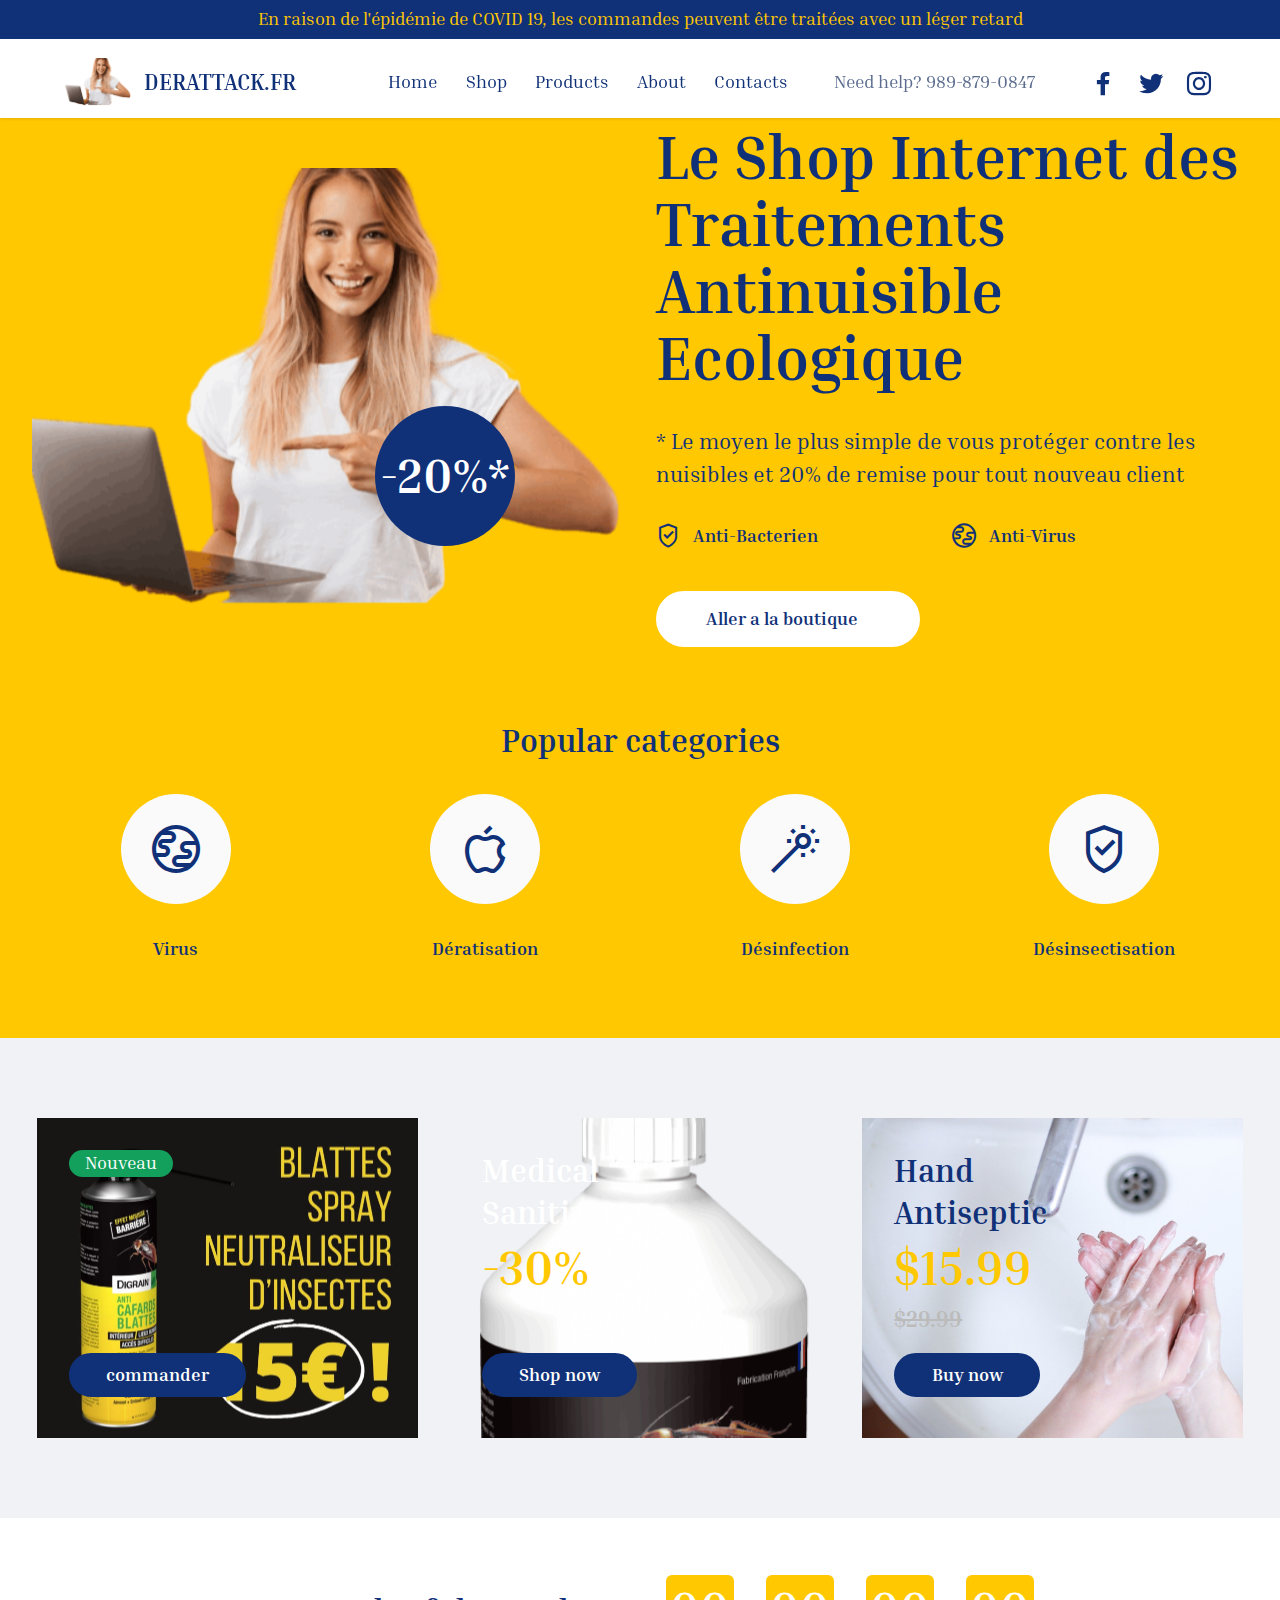
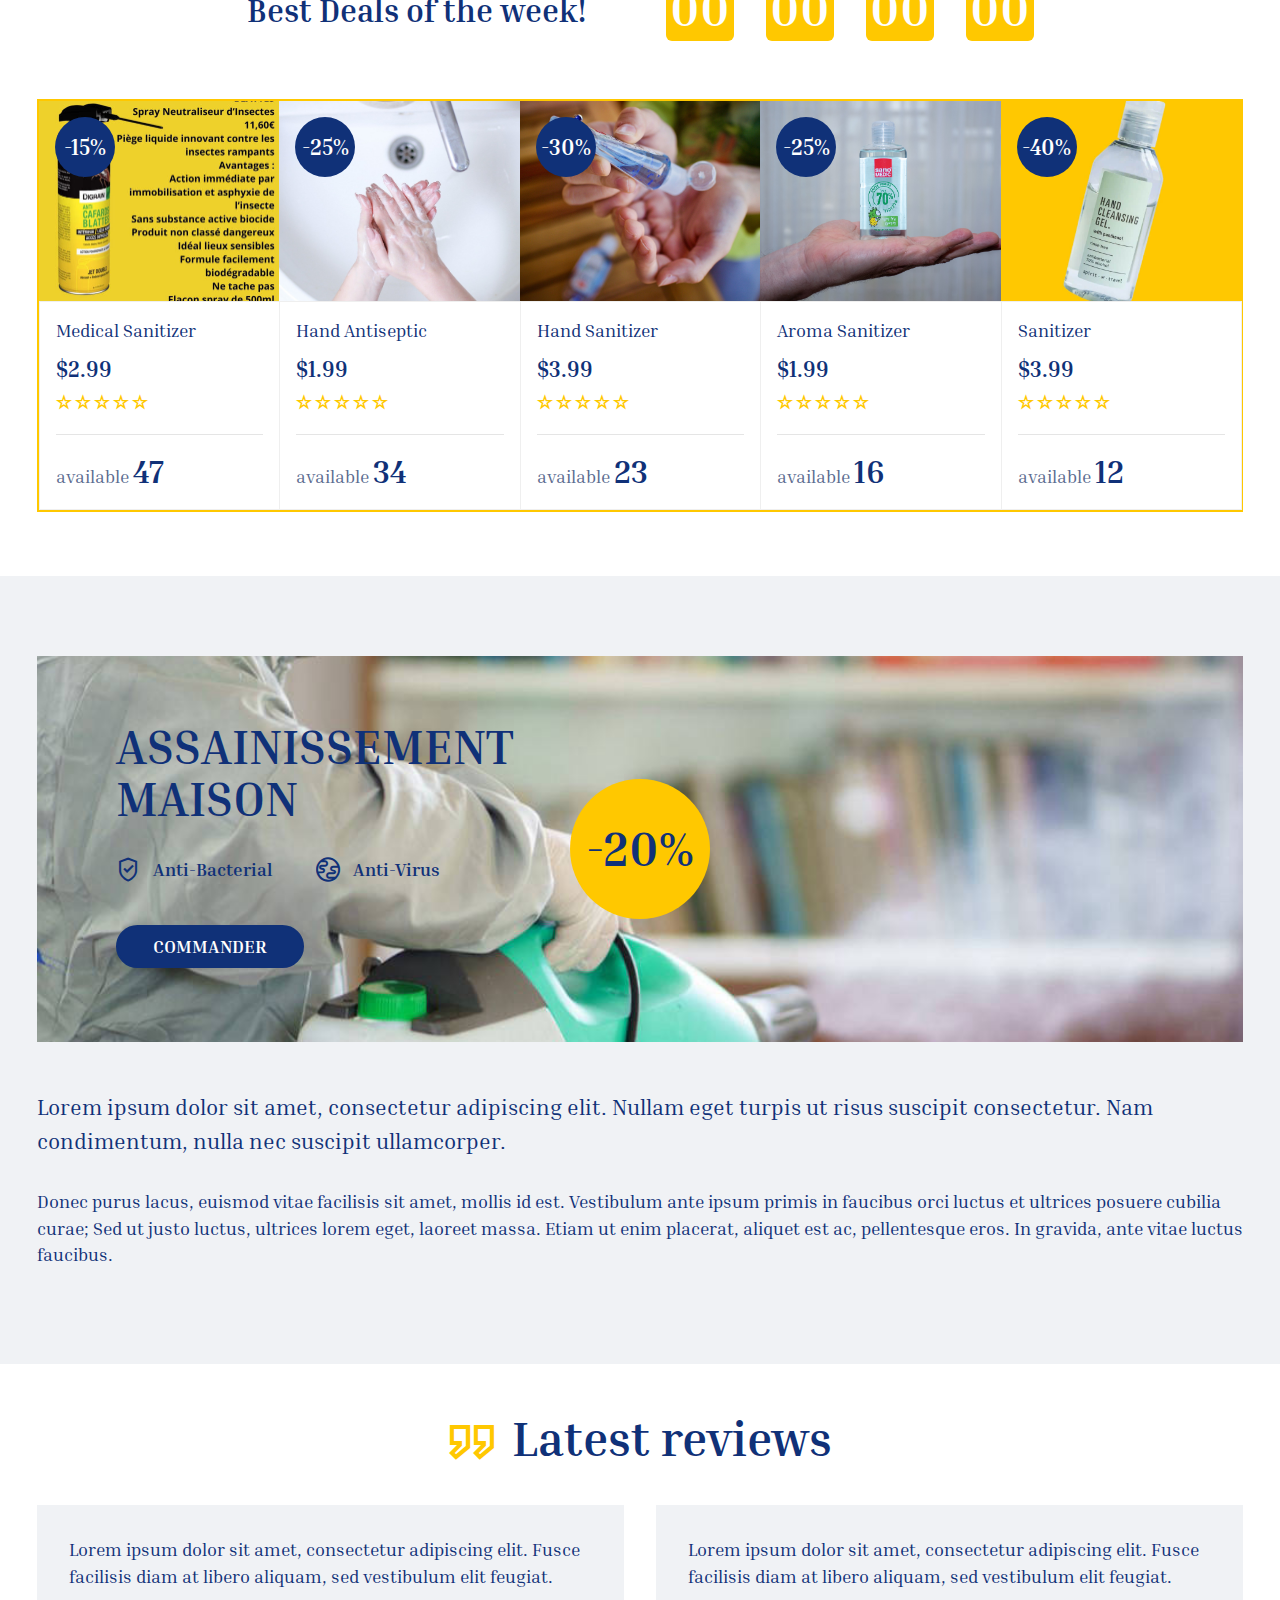
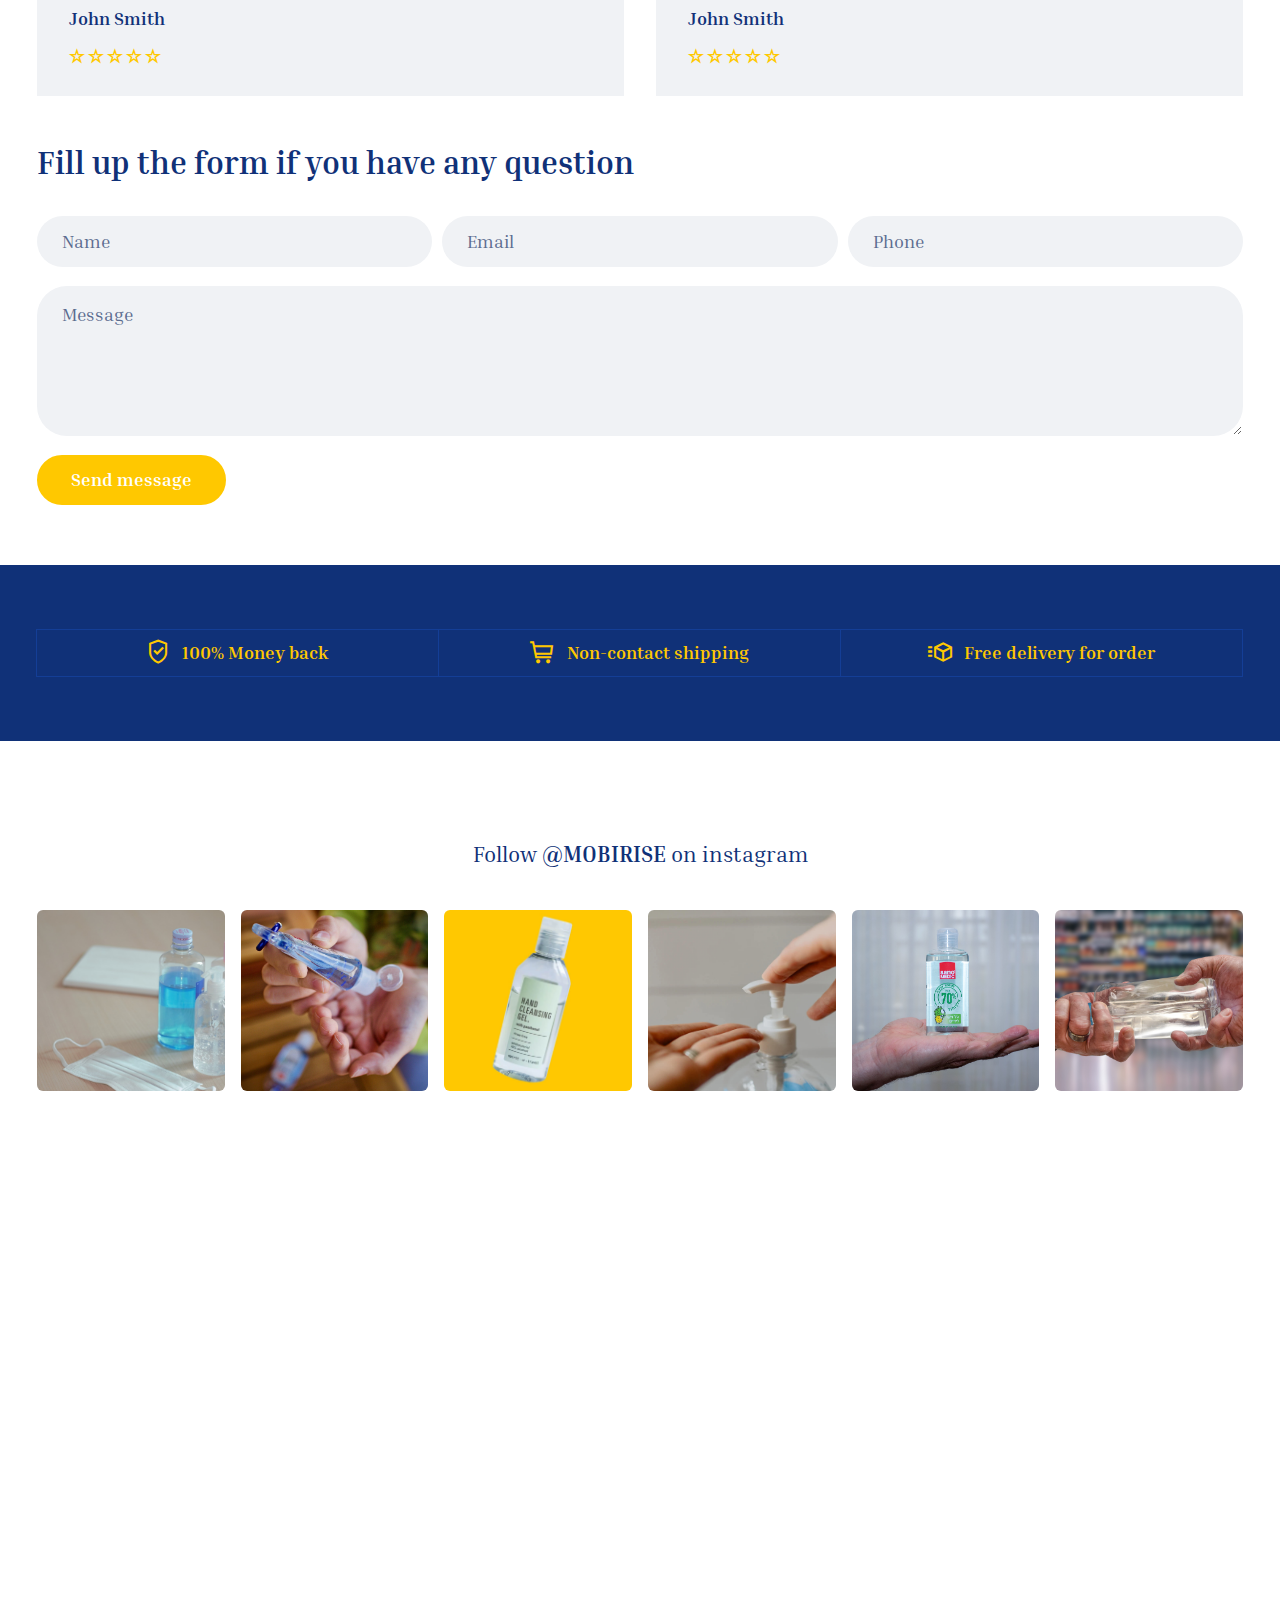
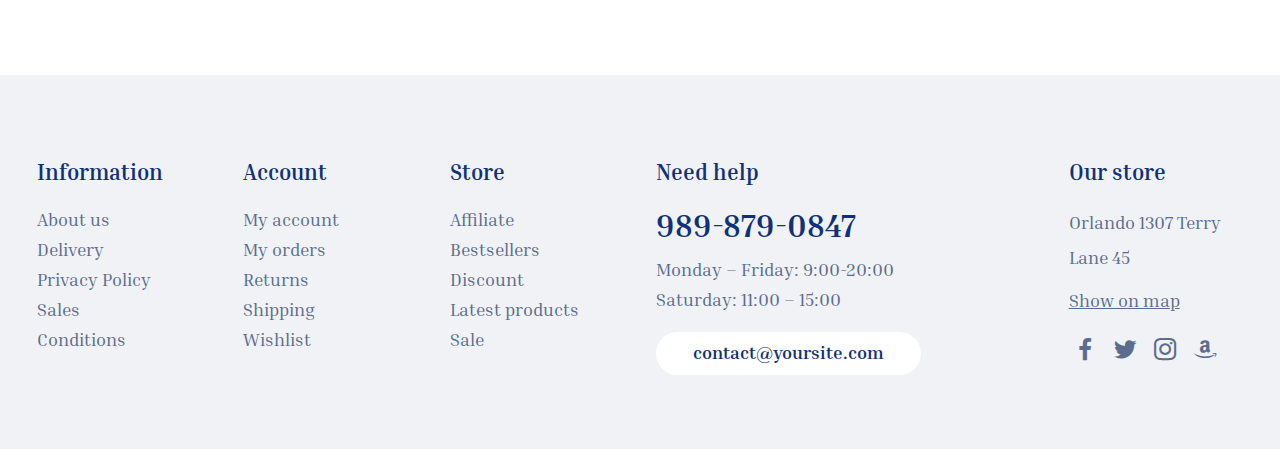
==== commit 600df3bb: "create github pages" ====
--- a/index.html
+++ b/index.html
@@ -210,7 +210,7 @@
 
                     </div>
                     <div class="img-wrapper">
-                        <img src="assets/images/blattes-digrain-spray-neutraliseur-dinsectes-1160-761x669.jpg" alt="BLATTES Digrain  Spray Neutraliseur d’Insectes 11,60€ Piège liquide innovant contre les insectes rampants Avantages :  Action immédiate par immobilisation et asphyxie de l’insecte  Sans substance active biocide  Produit non classé dangereux  Idéal lieux sensibles  Formule facilement biodégradable  Ne tache pas Flacon spray de 500mlrise" title="">
+                        <img src="assets/images/blattes-digrain-spray-neutraliseur-dinsectes-1160-761x689.jpg" alt="BLATTES Digrain  Spray Neutraliseur d’Insectes 11,60€ Piège liquide innovant contre les insectes rampants Avantages :  Action immédiate par immobilisation et asphyxie de l’insecte  Sans substance active biocide  Produit non classé dangereux  Idéal lieux sensibles  Formule facilement biodégradable  Ne tache pas Flacon spray de 500mlrise" title="">
                     </div>
                 </div>
             </div>
@@ -695,7 +695,7 @@
         <div class="row">
             <div class="col-lg-12 mx-auto mbr-form" data-form-type="formoid">
 <!--Formbuilder Form-->
-<form action="https://mobirise.eu/" method="POST" class="mbr-form form-with-styler" data-form-title="Form Name"><input type="hidden" name="email" data-form-email="true" value="TAdgLudbfW6XgwTFhj3L1GNVC7VQvRD0N1/d0ot179NiOTtqsINb1vUqzgpGCyXSjQpAjagzAxDhwoUp8pTPtPgOp+NjePhCIvdOjuLBAqcxlN9iAymB3eC9HpFlsxQ4.GvthB07GXqLbv3Ik6zmEDHB0GLq1w3wAvYNhtrj9SouEuHGTl87WhvPrDE4TGSbRo6wu7Il7CSmssHktaVkZ0NNjyanUhxk5QueP3bD+nqX/MeRJYwMB0ZPwmqgAG8n8">
+<form action="https://mobirise.eu/" method="POST" class="mbr-form form-with-styler" data-form-title="Form Name"><input type="hidden" name="email" data-form-email="true" value="ERb9McS/dX/OLhtK7760G/4wtQDyH/1R5MTbPo+y7B+qTRMs9Vrr/DyNrY0UdH31RpRHGNvk65rBd+WWCRzZlQYzrQipAgVay8qmD158YEi5iqfOa9uRD9RrmyLvIilm.mGx2tb85JUIVMLGWYMiGUx094cSAT+Vw2RSCC2A3DR3CI/UXxyP/TrqlvdY3lfKsIO0643/MDbuJ27q961d1rrJdg3mQ5x0C84pJx6XvS4co4U82XBnpPzG6tspnfU9O">
 <div class="form-row">
 <div hidden="hidden" data-form-alert="" class="alert alert-success col-12">Thanks for filling out the form!</div>
 <div hidden="hidden" data-form-alert-danger="" class="alert alert-danger col-12">Oops...! some problem!</div>
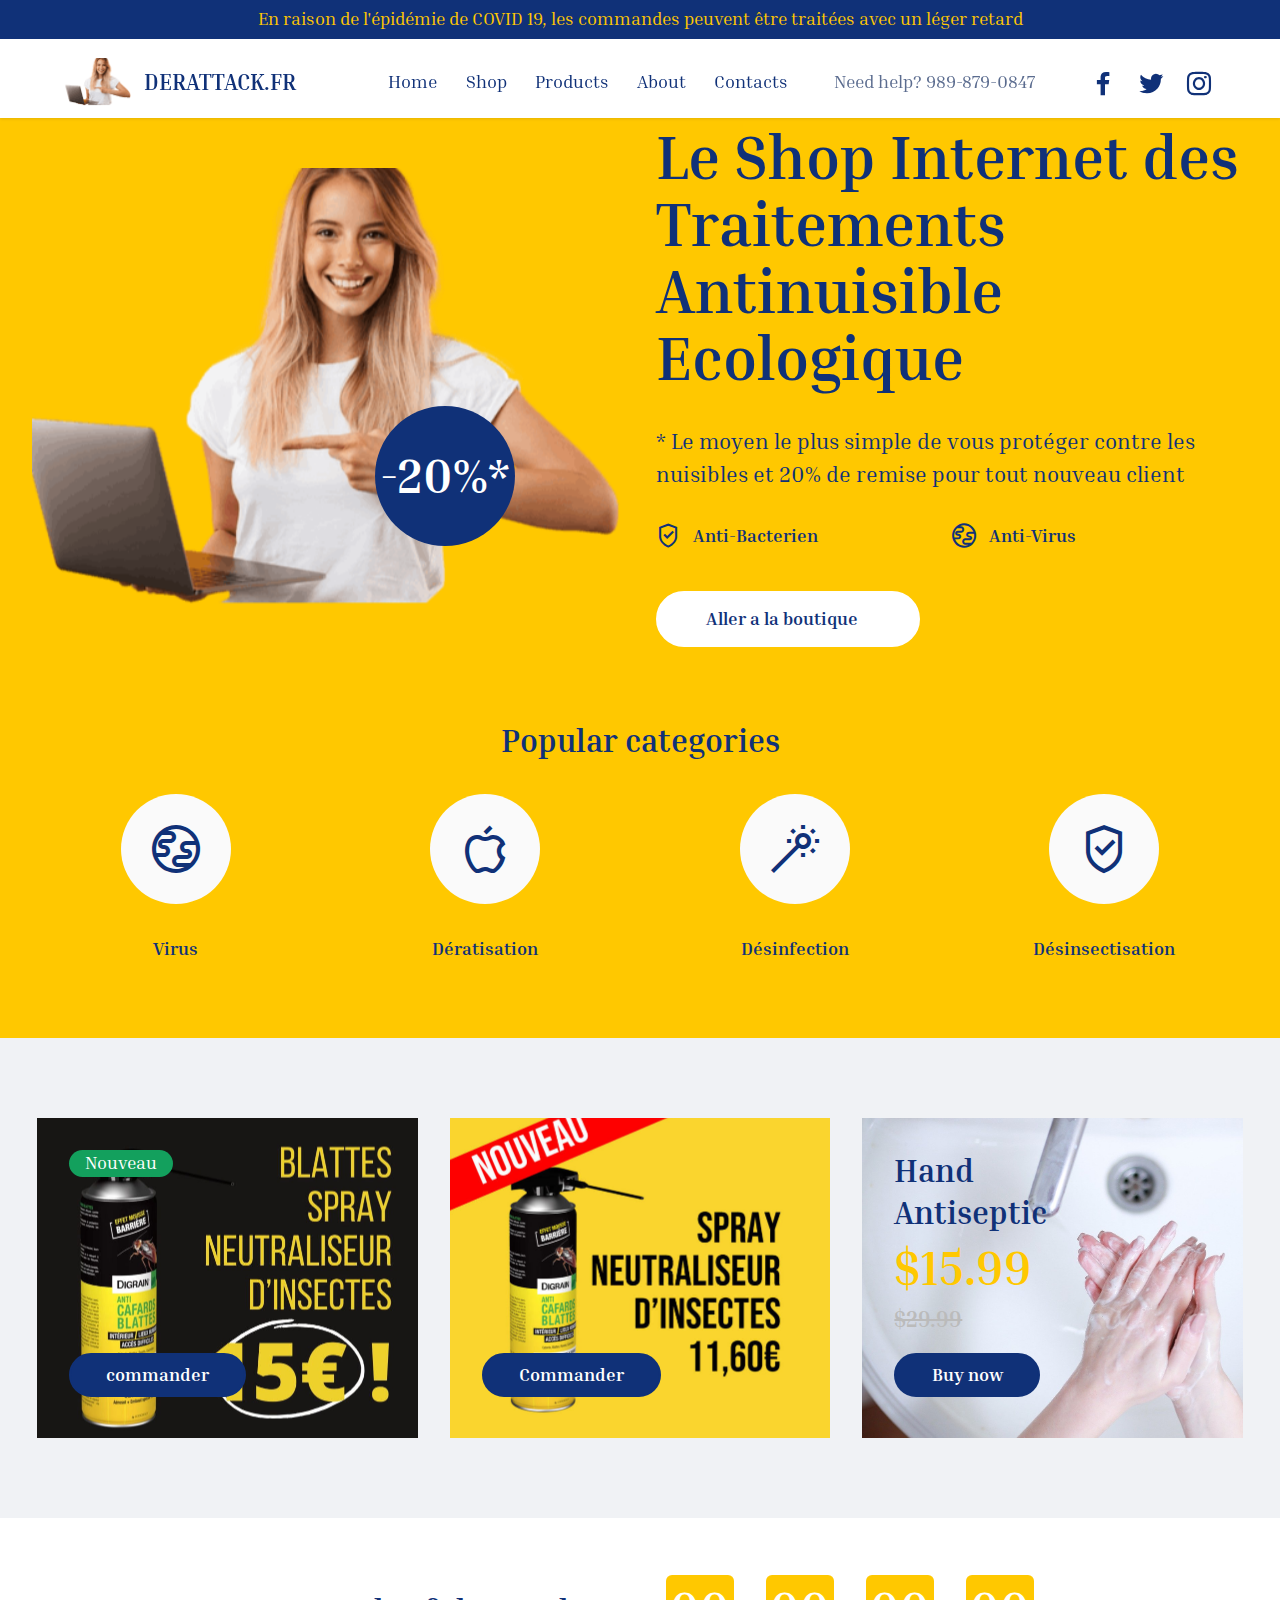
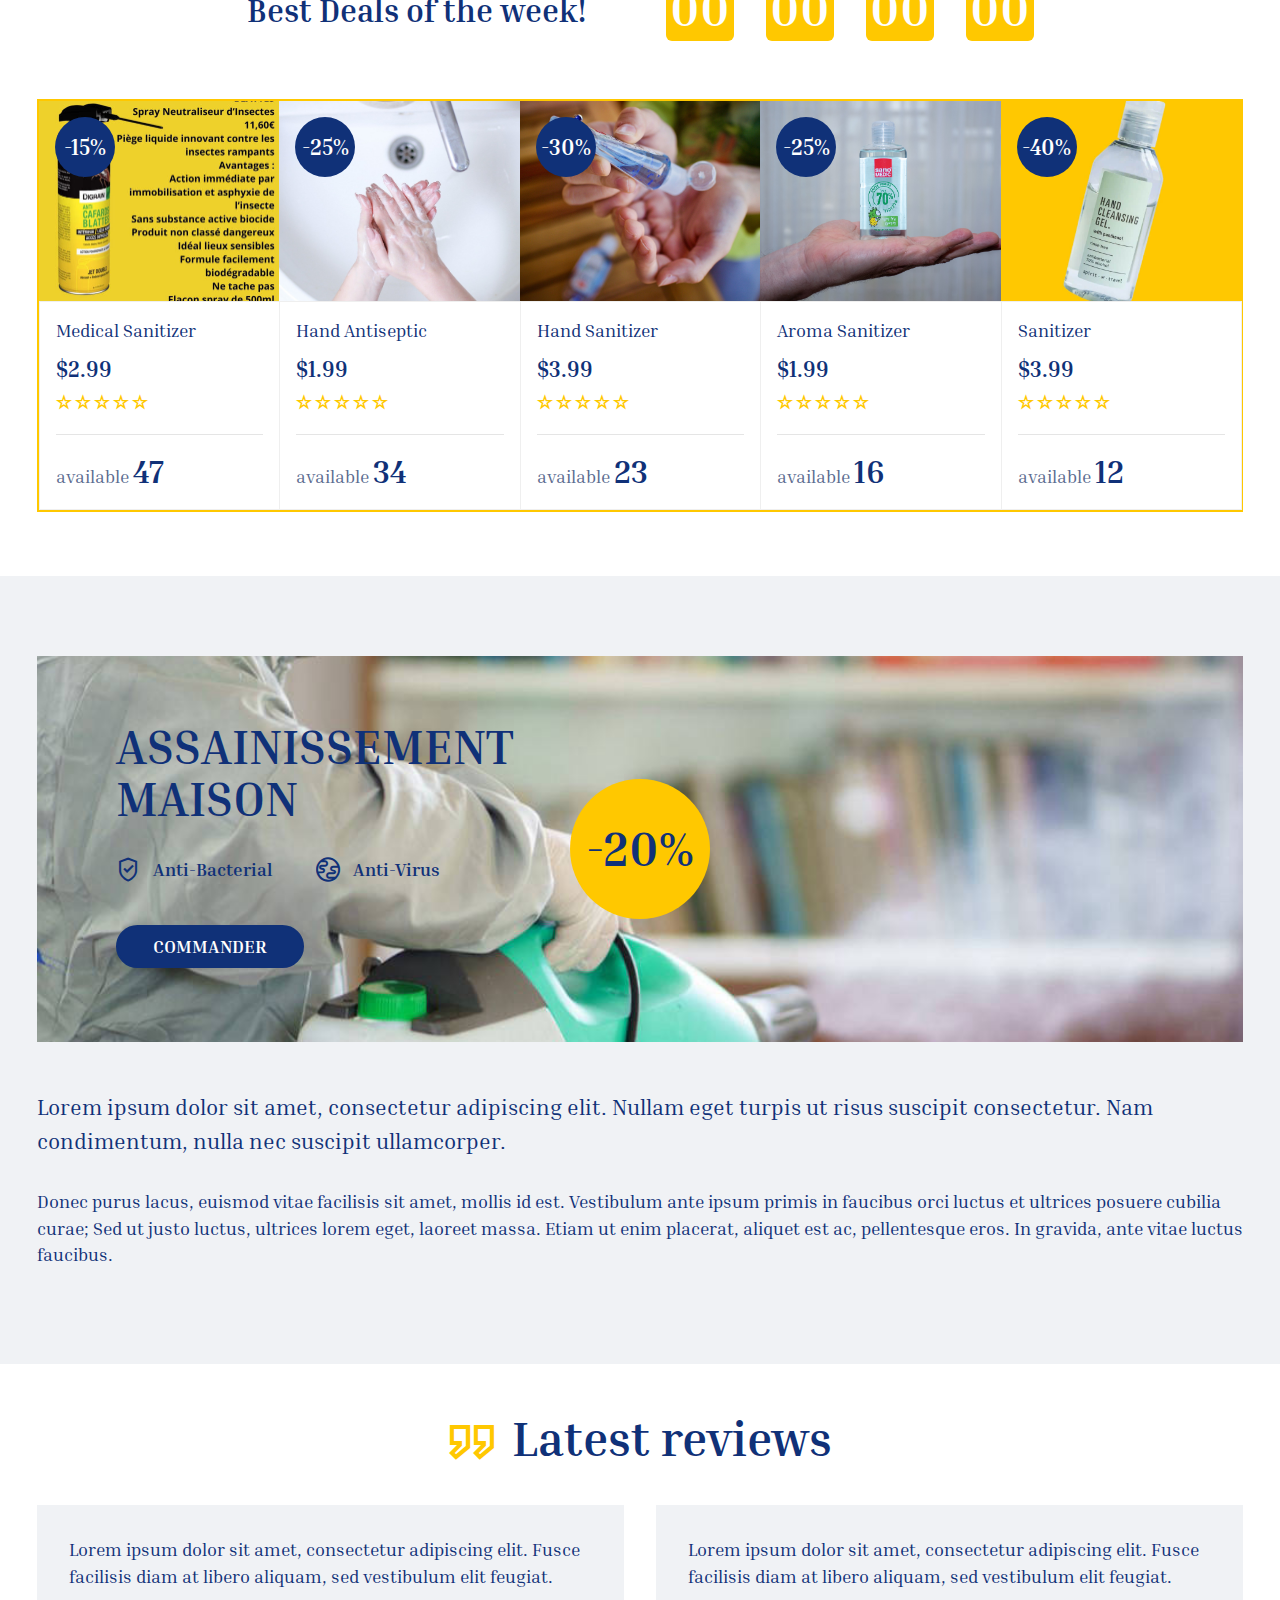
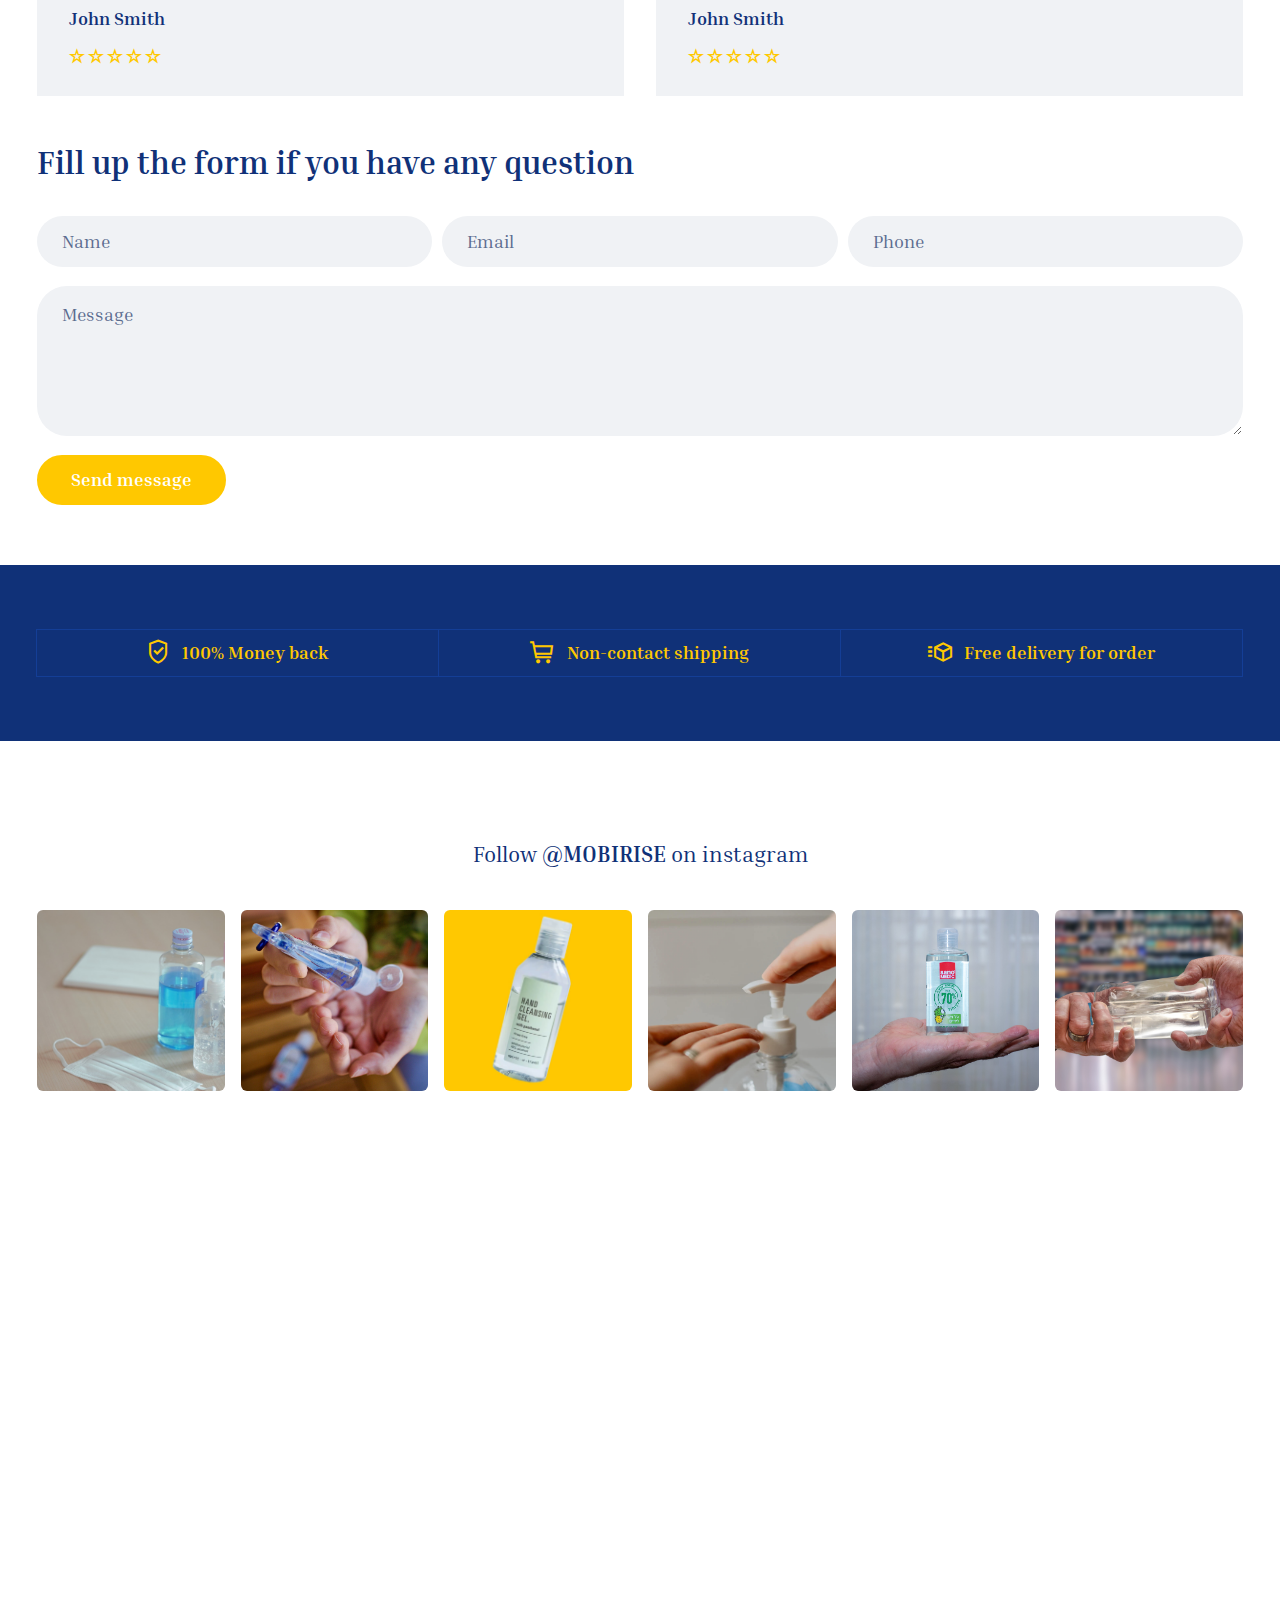
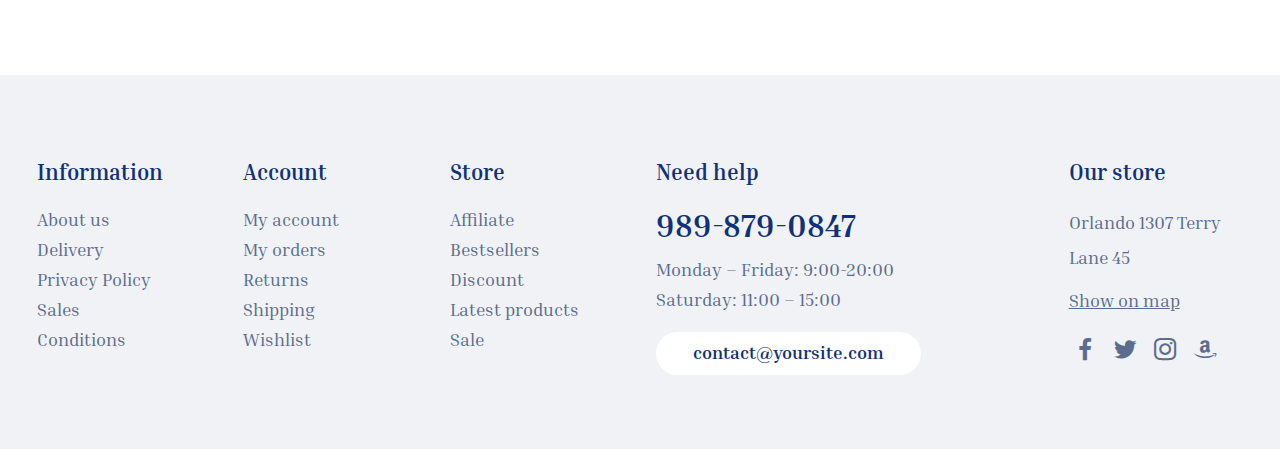
==== commit bd52d0b8: "create github pages" ====
--- a/index.html
+++ b/index.html
@@ -218,16 +218,16 @@
                 <div class="card-wrapper">
                     <div class="text-wrapper">
                         <div class="content">
-                            <h6 class="card2-subtitle mbr-fonts-style mb-2 display-5"><strong>Medical Sanitizer</strong></h6>
-                            <h5 class="card2-title mbr-fonts-style display-2"><strong>-30%</strong></h5>
-                        </div>
-
-
-                        <div class="mbr-section-btn"><a href="#" class="btn btn-md btn-primary display-4">Shop now</a></div>
+                            <h6 class="card2-subtitle mbr-fonts-style mb-2 display-5"></h6>
+                            <h5 class="card2-title mbr-fonts-style display-2"></h5>
+                        </div>
+
+
+                        <div class="mbr-section-btn"><a href="#" class="btn btn-md btn-primary display-4">Commander</a></div>
 
                     </div>
                     <div class="img-wrapper">
-                        <img src="assets/images/digrain-cafards-concentre-1l-710x1024-1-e1620720272390-366x865.png" alt="" title="">
+                        <img src="assets/images/card2-2-761x671.jpg" alt="" title="">
                     </div>
                 </div>
             </div>
@@ -695,7 +695,7 @@
         <div class="row">
             <div class="col-lg-12 mx-auto mbr-form" data-form-type="formoid">
 <!--Formbuilder Form-->
-<form action="https://mobirise.eu/" method="POST" class="mbr-form form-with-styler" data-form-title="Form Name"><input type="hidden" name="email" data-form-email="true" value="ERb9McS/dX/OLhtK7760G/4wtQDyH/1R5MTbPo+y7B+qTRMs9Vrr/DyNrY0UdH31RpRHGNvk65rBd+WWCRzZlQYzrQipAgVay8qmD158YEi5iqfOa9uRD9RrmyLvIilm.mGx2tb85JUIVMLGWYMiGUx094cSAT+Vw2RSCC2A3DR3CI/UXxyP/TrqlvdY3lfKsIO0643/MDbuJ27q961d1rrJdg3mQ5x0C84pJx6XvS4co4U82XBnpPzG6tspnfU9O">
+<form action="https://mobirise.eu/" method="POST" class="mbr-form form-with-styler" data-form-title="Form Name"><input type="hidden" name="email" data-form-email="true" value="o2Nc7CN9ltIoCOpRQW6Q9BppG3jogMIKlIsdwglUDhpWfhm04Vz33QL9KojNMa+RPPnbxCj2qXDreFQv/PC13KYhhu+QQPnDMEQRMMuvy5c6+rwi5QJY33mlZZQRv2ok.n3M3aXEoeP0eiF1GN4QLPEZ23Rs6d4jxulXxD4cwYgnBsEAEMxzNC6C4Y4ynCHmQC80HlxUuMdmBJ4TV/V4RwiJz2zOsiBB3ARZAQ4mr5ss6ZSLdLWBacsq4dxS/mx9o">
 <div class="form-row">
 <div hidden="hidden" data-form-alert="" class="alert alert-success col-12">Thanks for filling out the form!</div>
 <div hidden="hidden" data-form-alert-danger="" class="alert alert-danger col-12">Oops...! some problem!</div>
@@ -833,7 +833,7 @@
     
     <div>
         
-        <div class="google-map"><iframe frameborder="0" style="border:0" src="https://www.google.com/maps/embed/v1/place?key=AIzaSyCNveGQ9bfpKFwWzQLLftrR9hNiHwdqQG8&amp;q=350 5th Ave, New York, NY 10118" allowfullscreen=""></iframe></div>
+        <div class="google-map"><iframe frameborder="0" style="border:0" src="https://www.google.com/maps/embed/v1/place?key=AIzaSyCZI5F_k6S1k46ujh0SNrapM89f7mJxd30&amp;q=350 5th Ave, New York, NY 10118" allowfullscreen=""></iframe></div>
     </div>
 </section>
 
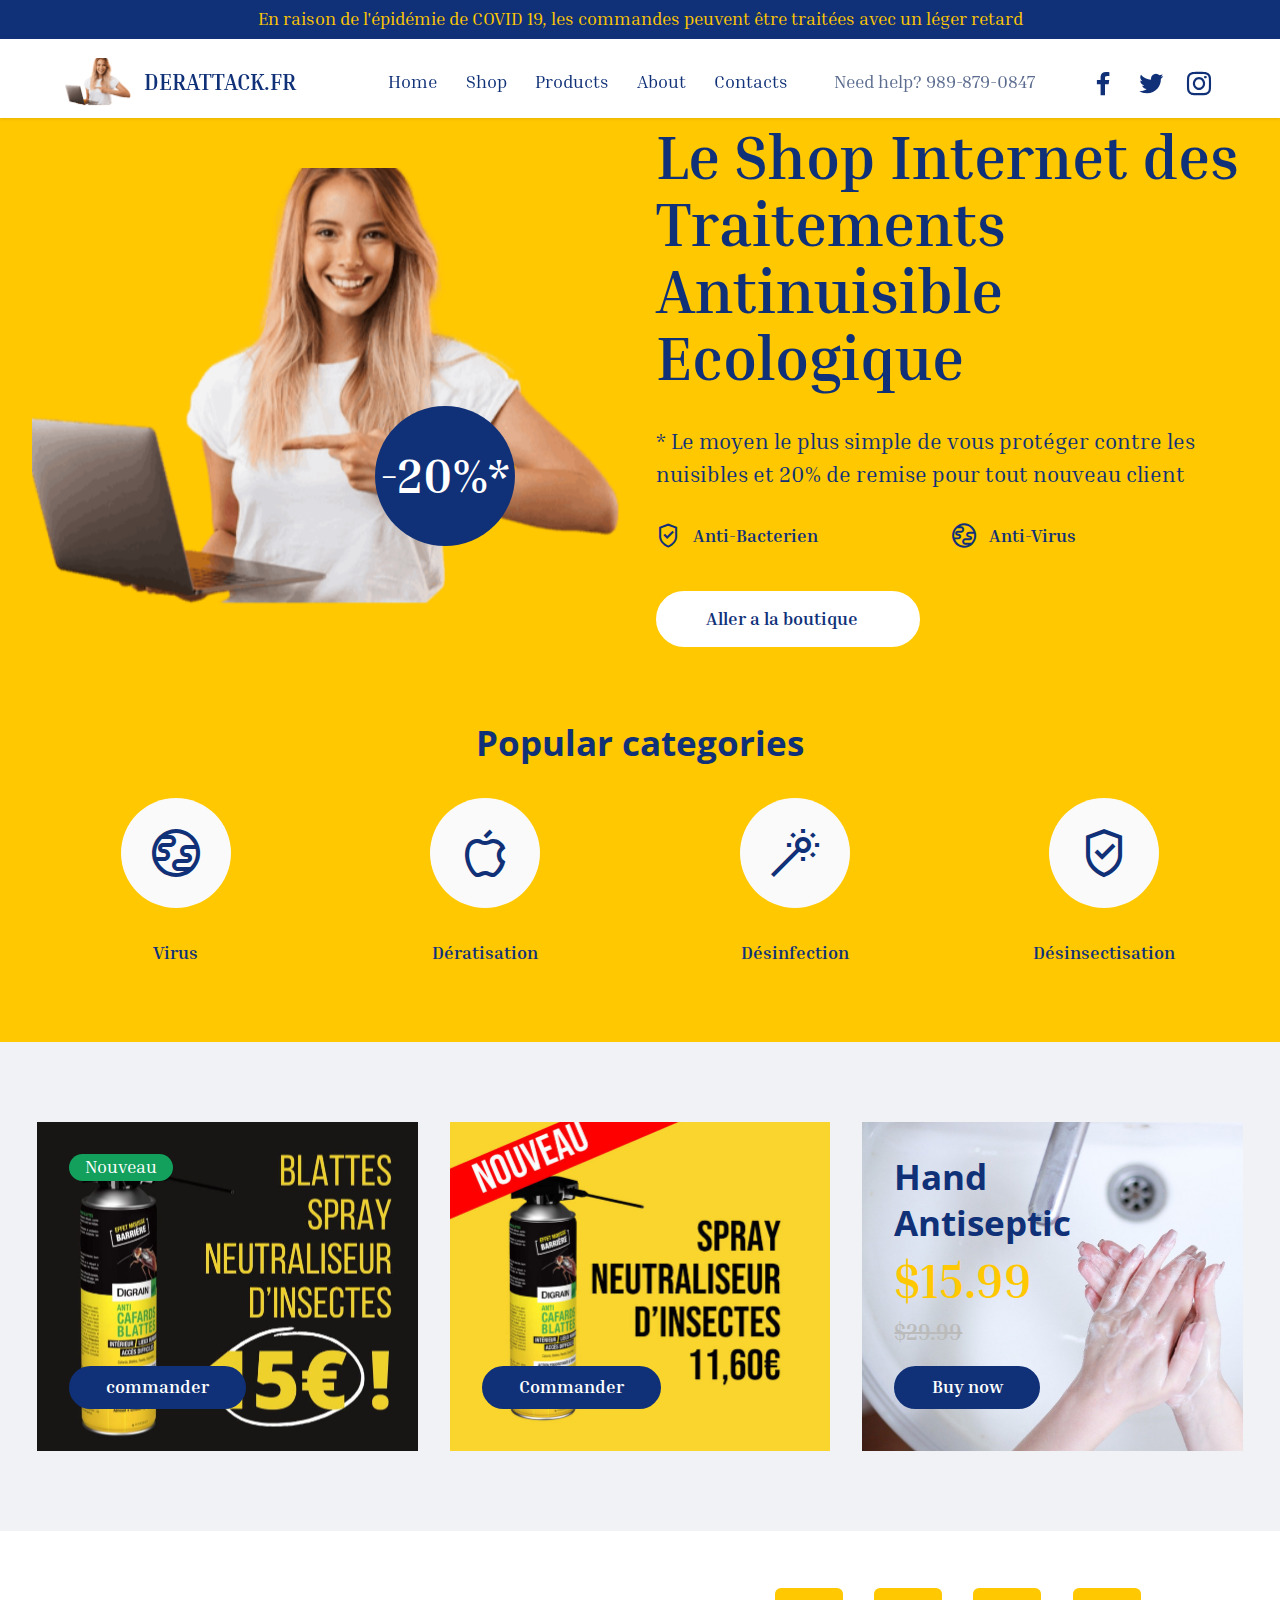
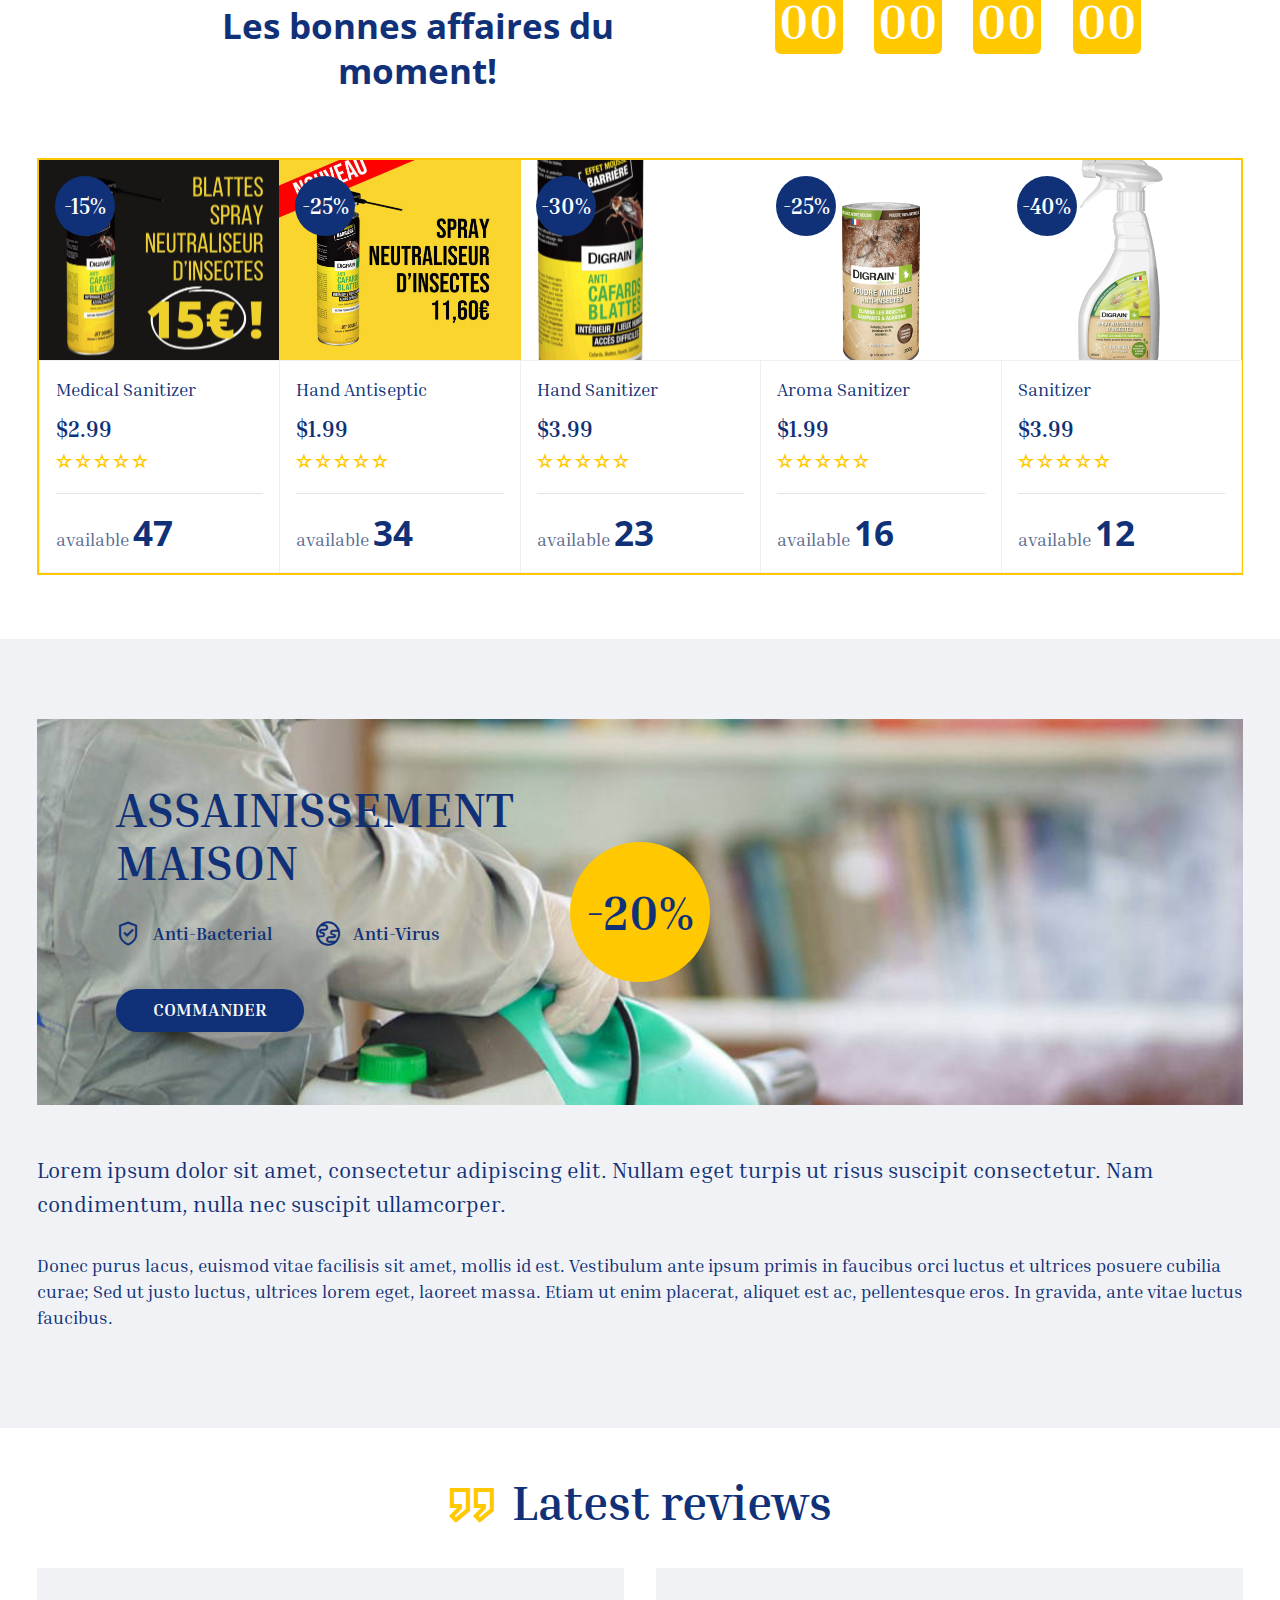
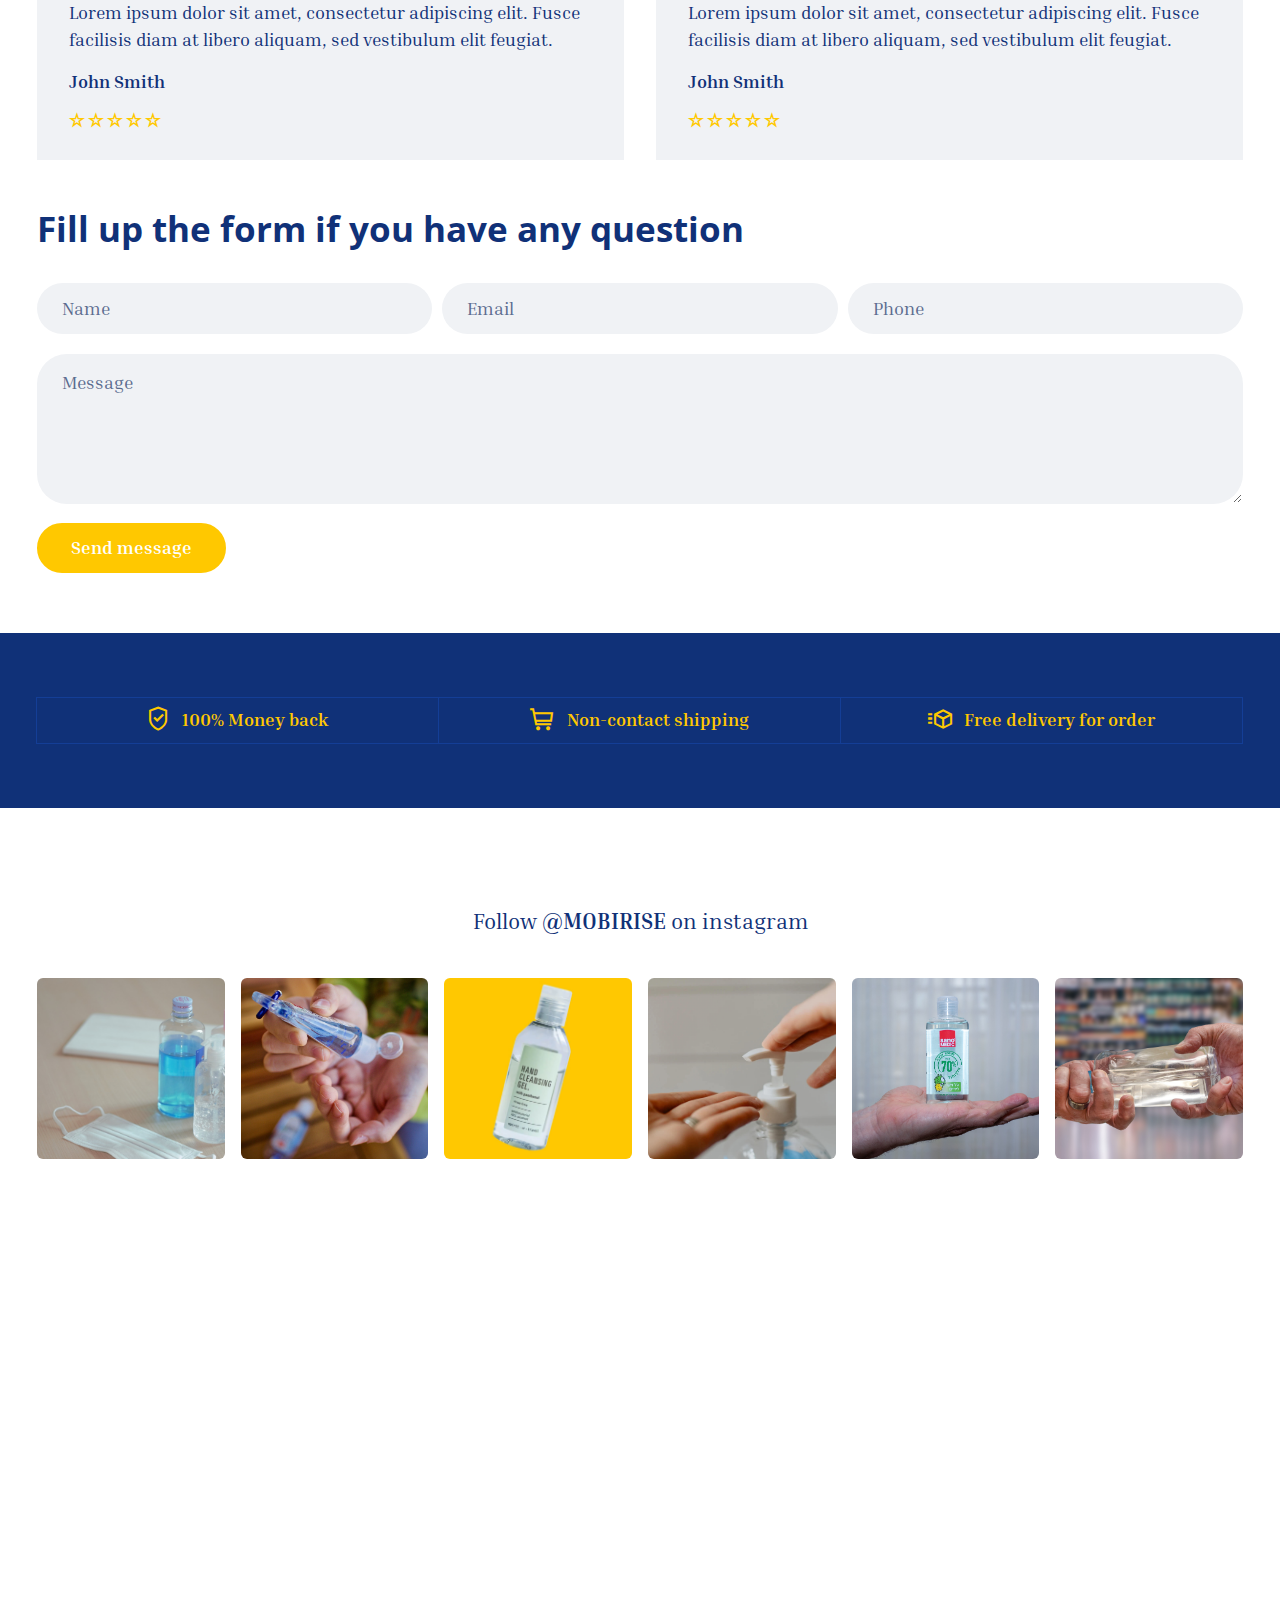
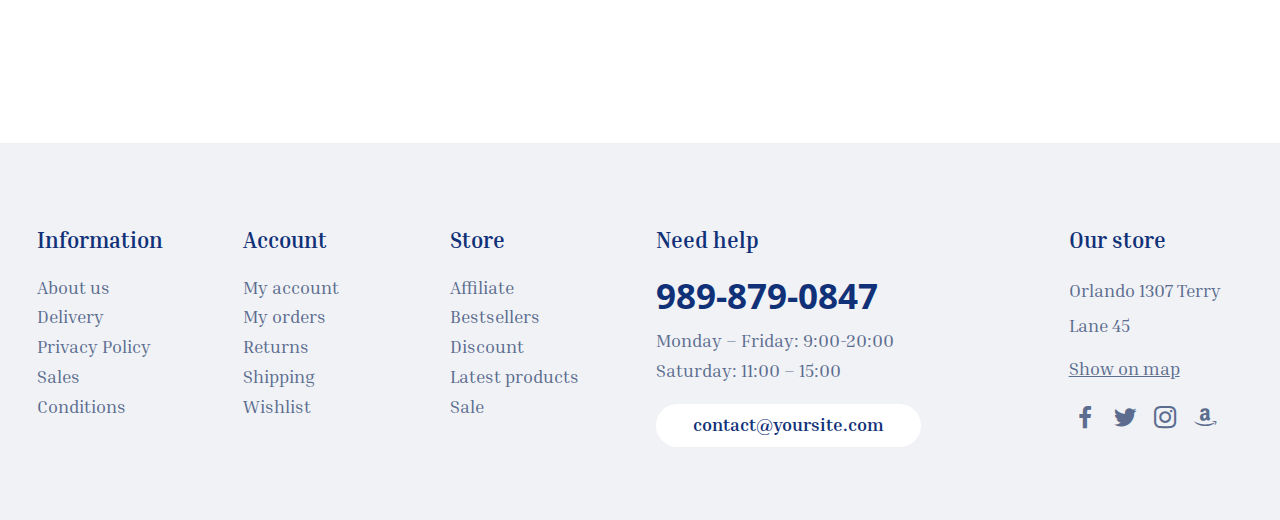
==== commit 57e04e01: "create github pages" ====
--- a/index.html
+++ b/index.html
@@ -29,6 +29,8 @@
   <link rel="stylesheet" href="assets/recaptcha.css">
   <link rel="preload" href="https://fonts.googleapis.com/css?family=Inria+Serif:300,300i,400,400i,700,700i&display=swap" as="style" onload="this.onload=null;this.rel='stylesheet'">
   <noscript><link rel="stylesheet" href="https://fonts.googleapis.com/css?family=Inria+Serif:300,300i,400,400i,700,700i&display=swap"></noscript>
+  <link rel="preload" href="https://fonts.googleapis.com/css?family=Open+Sans:300,400,500,600,700,800,300i,400i,500i,600i,700i,800i&display=swap" as="style" onload="this.onload=null;this.rel='stylesheet'">
+  <noscript><link rel="stylesheet" href="https://fonts.googleapis.com/css?family=Open+Sans:300,400,500,600,700,800,300i,400i,500i,600i,700i,800i&display=swap"></noscript>
   <link rel="preload" as="style" href="assets/mobirise/css/mbr-additional.css"><link rel="stylesheet" href="assets/mobirise/css/mbr-additional.css" type="text/css">
   
   
@@ -260,11 +262,11 @@
     <div class="row pt-5 justify-content-center">
         <div class="col-lg-10">
             <div class="mbr-flex">
-            <h3 class="mbr-section-title mb-5 align-center mbr-fonts-style display-5"><strong>Best Deals of the week!</strong></h3>
+            <h3 class="mbr-section-title mb-5 align-center mbr-fonts-style display-5"><strong>Les bonnes affaires du moment!</strong></h3>
            
             <div class="countdown-cont align-center mb-5">
 
-                <div class="countdown" data-due-date="2021/02/21"></div>
+                <div class="countdown" data-due-date="2022/03/31"></div>
             </div>
           </div>
         </div>
@@ -337,7 +339,7 @@
                         <strong>-25%</strong>
                     </h5>
                 </div>
-                        <img src="assets/images/mbr.jpeg" data-slide-to="0" alt="" title="">
+                        <img src="assets/images/card2-482x425.jpg" data-slide-to="0" alt="" title="">
                     </div>
                     <div class="item-content">
                         <h5 class="item-title mbr-fonts-style display-4">Hand Antiseptic</h5>
@@ -387,7 +389,7 @@
                         <strong>-30%</strong>
                     </h5>
                 </div>
-                        <img src="assets/images/mbr-1.jpg" data-slide-to="1" alt="" title="">
+                        <img src="assets/images/digrain-anti-cafard-blatte-e1620731748450-482x805.png" data-slide-to="1" alt="" title="">
                     </div>
                    <div class="item-content">
                         <h5 class="item-title mbr-fonts-style display-4">Hand Sanitizer</h5>
@@ -436,7 +438,7 @@
                         <strong>-25%</strong>
                     </h5>
                 </div>
-                        <img src="assets/images/mbr-2.jpg" data-slide-to="2" alt="" title="">
+                        <img src="assets/images/digrain-poudre-minerale-482x482.png" data-slide-to="2" alt="" title="">
                     </div>
                    <div class="item-content">
                         <h5 class="item-title mbr-fonts-style display-4">Aroma Sanitizer</h5>
@@ -486,7 +488,7 @@
                         <strong>-40%</strong>
                     </h5>
                 </div>
-                        <img src="assets/images/product2.jpg" data-slide-to="3">
+                        <img src="assets/images/digrain-spray-neutraliseur-482x482.png" data-slide-to="3" alt="">
                     </div>
                    <div class="item-content">
                         <h5 class="item-title mbr-fonts-style display-4">Sanitizer</h5>
@@ -695,7 +697,7 @@
         <div class="row">
             <div class="col-lg-12 mx-auto mbr-form" data-form-type="formoid">
 <!--Formbuilder Form-->
-<form action="https://mobirise.eu/" method="POST" class="mbr-form form-with-styler" data-form-title="Form Name"><input type="hidden" name="email" data-form-email="true" value="o2Nc7CN9ltIoCOpRQW6Q9BppG3jogMIKlIsdwglUDhpWfhm04Vz33QL9KojNMa+RPPnbxCj2qXDreFQv/PC13KYhhu+QQPnDMEQRMMuvy5c6+rwi5QJY33mlZZQRv2ok.n3M3aXEoeP0eiF1GN4QLPEZ23Rs6d4jxulXxD4cwYgnBsEAEMxzNC6C4Y4ynCHmQC80HlxUuMdmBJ4TV/V4RwiJz2zOsiBB3ARZAQ4mr5ss6ZSLdLWBacsq4dxS/mx9o">
+<form action="https://mobirise.eu/" method="POST" class="mbr-form form-with-styler" data-form-title="Form Name"><input type="hidden" name="email" data-form-email="true" value="qwuFlfaanvnDH6KCZOdjFgF7Lfd3Egx/AQv00fTJgl2YTTgce0+9MasL0PIXkTtJwc6lY/hFbKaeFGpXd7x+7gV6Rg1G80qjv92oLjR16r0DodSsSN0kxSd/CdaoAut1.MY3HKqeGrDdXk5TMUzueiuTdXWM9zDI7f5dS57KEgfBq+7V9LMB6DkMJsFfyq5pr0aP+ky2nJH+TheEe6WGdNVv+ba/B+0VSIHtC6JD5MZ7ExJmfYXRQexKoZ4hH50XS">
 <div class="form-row">
 <div hidden="hidden" data-form-alert="" class="alert alert-success col-12">Thanks for filling out the form!</div>
 <div hidden="hidden" data-form-alert-danger="" class="alert alert-danger col-12">Oops...! some problem!</div>
@@ -833,7 +835,7 @@
     
     <div>
         
-        <div class="google-map"><iframe frameborder="0" style="border:0" src="https://www.google.com/maps/embed/v1/place?key=AIzaSyCZI5F_k6S1k46ujh0SNrapM89f7mJxd30&amp;q=350 5th Ave, New York, NY 10118" allowfullscreen=""></iframe></div>
+        <div class="google-map"><iframe frameborder="0" style="border:0" src="https://www.google.com/maps/embed/v1/place?key=AIzaSyCNveGQ9bfpKFwWzQLLftrR9hNiHwdqQG8&amp;q=350 5th Ave, New York, NY 10118" allowfullscreen=""></iframe></div>
     </div>
 </section>
 
--- a/assets/mobirise/css/mbr-additional.css
+++ b/assets/mobirise/css/mbr-additional.css
@@ -29,12 +29,12 @@
   font-size: 1.375rem;
 }
 .display-5 {
-  font-family: 'Inria Serif', serif;
-  font-size: 2rem;
+  font-family: 'Open Sans', sans-serif;
+  font-size: 2.2rem;
   line-height: 1.3;
 }
 .display-5 > .mbr-iconfont {
-  font-size: 2.5rem;
+  font-size: 2.75rem;
 }
 .display-7 {
   font-family: 'Inria Serif', serif;
@@ -71,9 +71,9 @@
     line-height: calc( 1.4 * (1.0350000000000001rem + (1.1 - 1.0350000000000001) * ((100vw - 20rem) / (48 - 20))));
   }
   .display-5 {
-    font-size: 1.6rem;
-    font-size: calc( 1.35rem + (2 - 1.35) * ((100vw - 20rem) / (48 - 20)));
-    line-height: calc( 1.4 * (1.35rem + (2 - 1.35) * ((100vw - 20rem) / (48 - 20))));
+    font-size: 1.76rem;
+    font-size: calc( 1.42rem + (2.2 - 1.42) * ((100vw - 20rem) / (48 - 20)));
+    line-height: calc( 1.4 * (1.42rem + (2.2 - 1.42) * ((100vw - 20rem) / (48 - 20))));
   }
   .display-7 {
     font-size: 1.12rem;
--- a/assets/mobirise/css/mbr-additional.css
+++ b/assets/mobirise/css/mbr-additional.css
@@ -29,12 +29,12 @@
   font-size: 1.375rem;
 }
 .display-5 {
-  font-family: 'Inria Serif', serif;
-  font-size: 2rem;
+  font-family: 'Open Sans', sans-serif;
+  font-size: 2.2rem;
   line-height: 1.3;
 }
 .display-5 > .mbr-iconfont {
-  font-size: 2.5rem;
+  font-size: 2.75rem;
 }
 .display-7 {
   font-family: 'Inria Serif', serif;
@@ -71,9 +71,9 @@
     line-height: calc( 1.4 * (1.0350000000000001rem + (1.1 - 1.0350000000000001) * ((100vw - 20rem) / (48 - 20))));
   }
   .display-5 {
-    font-size: 1.6rem;
-    font-size: calc( 1.35rem + (2 - 1.35) * ((100vw - 20rem) / (48 - 20)));
-    line-height: calc( 1.4 * (1.35rem + (2 - 1.35) * ((100vw - 20rem) / (48 - 20))));
+    font-size: 1.76rem;
+    font-size: calc( 1.42rem + (2.2 - 1.42) * ((100vw - 20rem) / (48 - 20)));
+    line-height: calc( 1.4 * (1.42rem + (2.2 - 1.42) * ((100vw - 20rem) / (48 - 20))));
   }
   .display-7 {
     font-size: 1.12rem;
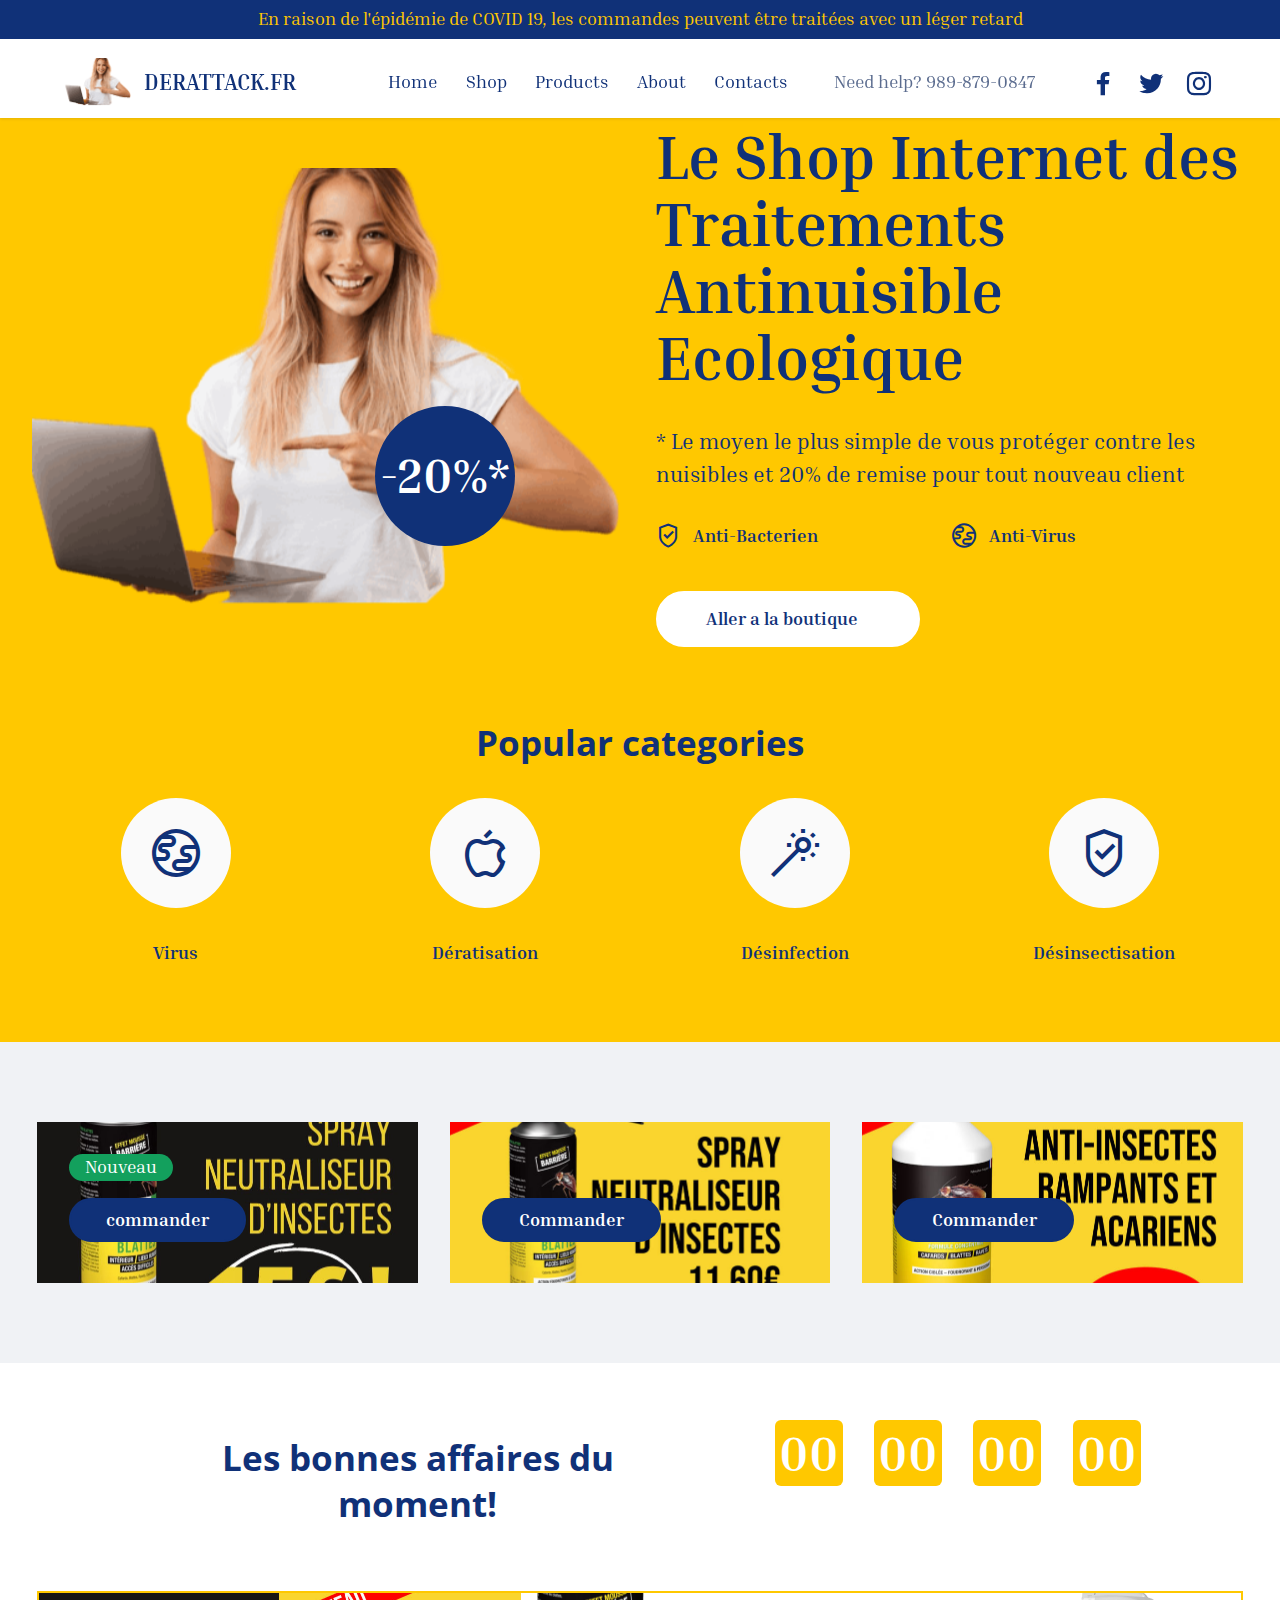
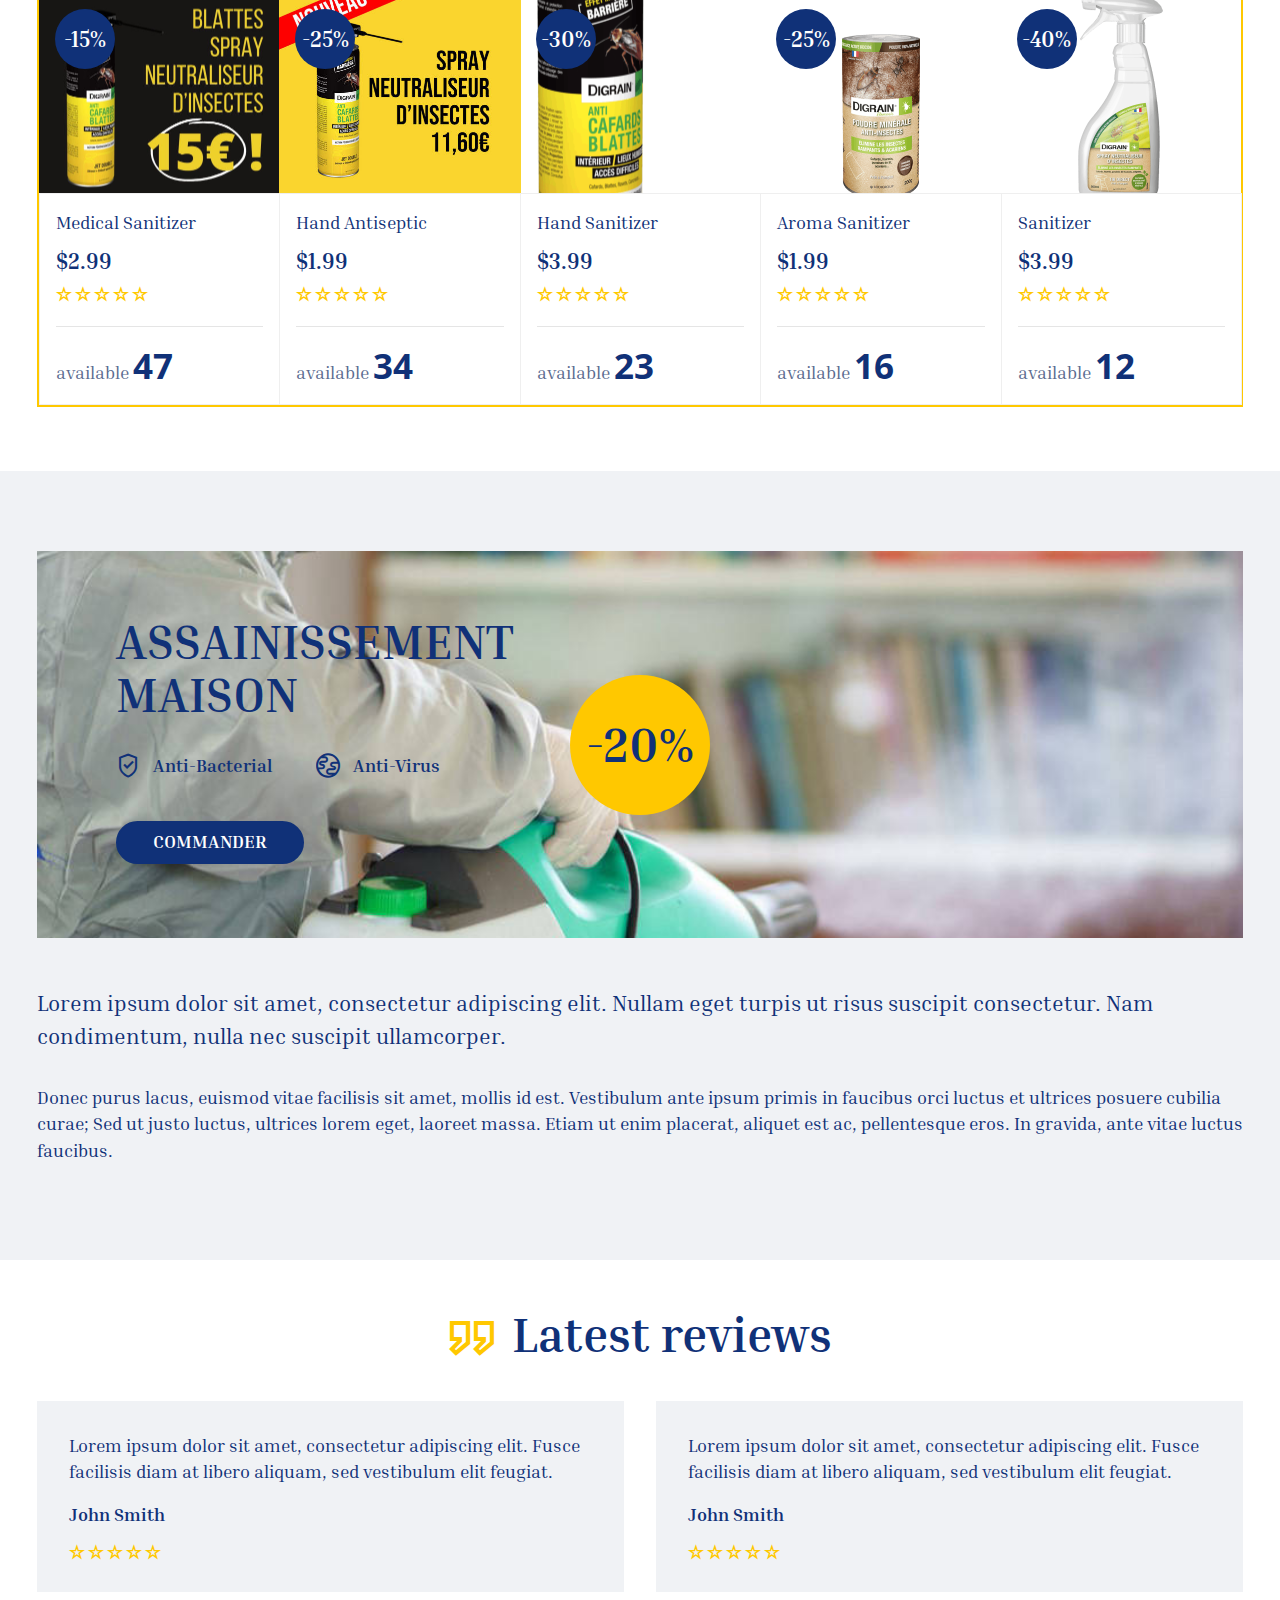
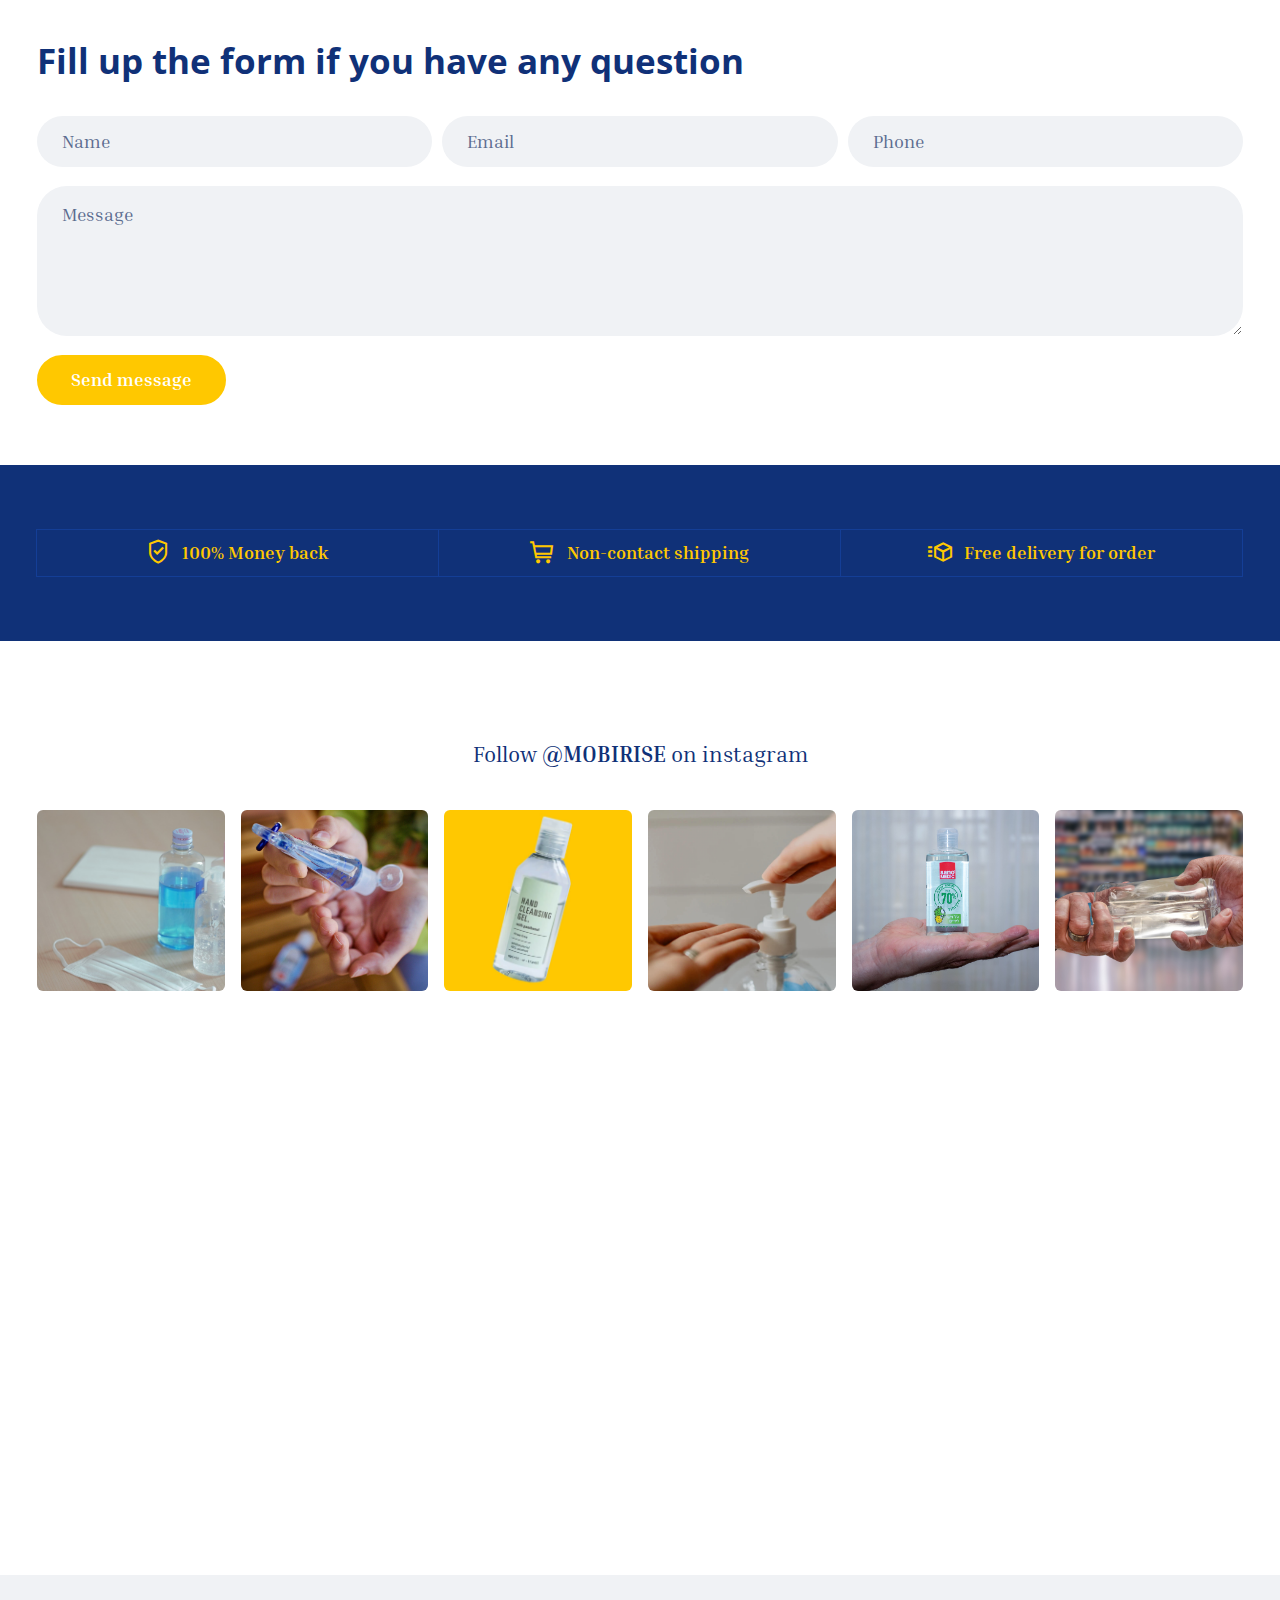
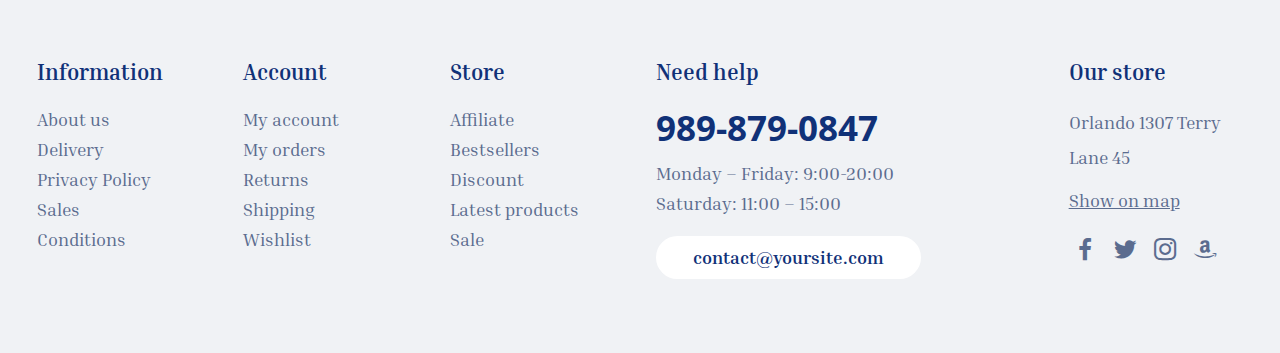
==== commit f065de00: "create github pages" ====
--- a/index.html
+++ b/index.html
@@ -237,17 +237,17 @@
                 <div class="card-wrapper">
                     <div class="text-wrapper">
                         <div class="content">
-                            <h6 class="card3-subtitle mbr-fonts-style mb-2 display-5"><strong>Hand Antiseptic</strong></h6>
-                            <h5 class="card3-title mbr-fonts-style display-2"><strong>$15.99</strong></h5>
-                            <h6 class="card3-price mbr-fonts-style display-7"><strong>$29.99</strong></h6>
-                        </div>
-
-
-                        <div class="mbr-section-btn"><a href="#" class="btn btn-md btn-primary display-4">Buy now</a></div>
+                            <h6 class="card3-subtitle mbr-fonts-style mb-2 display-5"></h6>
+                            <h5 class="card3-title mbr-fonts-style display-2"></h5>
+                            <h6 class="card3-price mbr-fonts-style display-7"></h6>
+                        </div>
+
+
+                        <div class="mbr-section-btn"><a href="#" class="btn btn-md btn-primary display-4">Commander</a></div>
 
                     </div>
                     <div class="img-wrapper">
-                        <img src="assets/images/mbr-2.jpeg" alt="" title="">
+                        <img src="assets/images/card3-1-761x671.jpg" alt="" title="">
                     </div>
                 </div>
             </div>
@@ -697,7 +697,7 @@
         <div class="row">
             <div class="col-lg-12 mx-auto mbr-form" data-form-type="formoid">
 <!--Formbuilder Form-->
-<form action="https://mobirise.eu/" method="POST" class="mbr-form form-with-styler" data-form-title="Form Name"><input type="hidden" name="email" data-form-email="true" value="qwuFlfaanvnDH6KCZOdjFgF7Lfd3Egx/AQv00fTJgl2YTTgce0+9MasL0PIXkTtJwc6lY/hFbKaeFGpXd7x+7gV6Rg1G80qjv92oLjR16r0DodSsSN0kxSd/CdaoAut1.MY3HKqeGrDdXk5TMUzueiuTdXWM9zDI7f5dS57KEgfBq+7V9LMB6DkMJsFfyq5pr0aP+ky2nJH+TheEe6WGdNVv+ba/B+0VSIHtC6JD5MZ7ExJmfYXRQexKoZ4hH50XS">
+<form action="https://mobirise.eu/" method="POST" class="mbr-form form-with-styler" data-form-title="Form Name"><input type="hidden" name="email" data-form-email="true" value="tracU2Kw6wat5iMDzB2DlROVlmo7/ZIcKpQWBYeX/cZzpcC19yg6aRzqV9IIhkZCQR3ftdYjFtwPL6EOW1a/HEpKuvJ0q0LOWG5ZPz934ISznqSGmn8ABs7qPhm25bPR.o0olPLova+IkyL38yPTfryD51nOUYufwyWSFRR2taMfY4WjUbi2kSDbulSOkQWKCnhPD5H+b4p4DSPdNCbAJDwTAu6hkFdA0HqlCvq40UKvGABXDkJG2yQ7NKQLjIMPX">
 <div class="form-row">
 <div hidden="hidden" data-form-alert="" class="alert alert-success col-12">Thanks for filling out the form!</div>
 <div hidden="hidden" data-form-alert-danger="" class="alert alert-danger col-12">Oops...! some problem!</div>
@@ -835,7 +835,7 @@
     
     <div>
         
-        <div class="google-map"><iframe frameborder="0" style="border:0" src="https://www.google.com/maps/embed/v1/place?key=AIzaSyCNveGQ9bfpKFwWzQLLftrR9hNiHwdqQG8&amp;q=350 5th Ave, New York, NY 10118" allowfullscreen=""></iframe></div>
+        <div class="google-map"><iframe frameborder="0" style="border:0" src="https://www.google.com/maps/embed/v1/place?key=AIzaSyCZI5F_k6S1k46ujh0SNrapM89f7mJxd30&amp;q=350 5th Ave, New York, NY 10118" allowfullscreen=""></iframe></div>
     </div>
 </section>
 
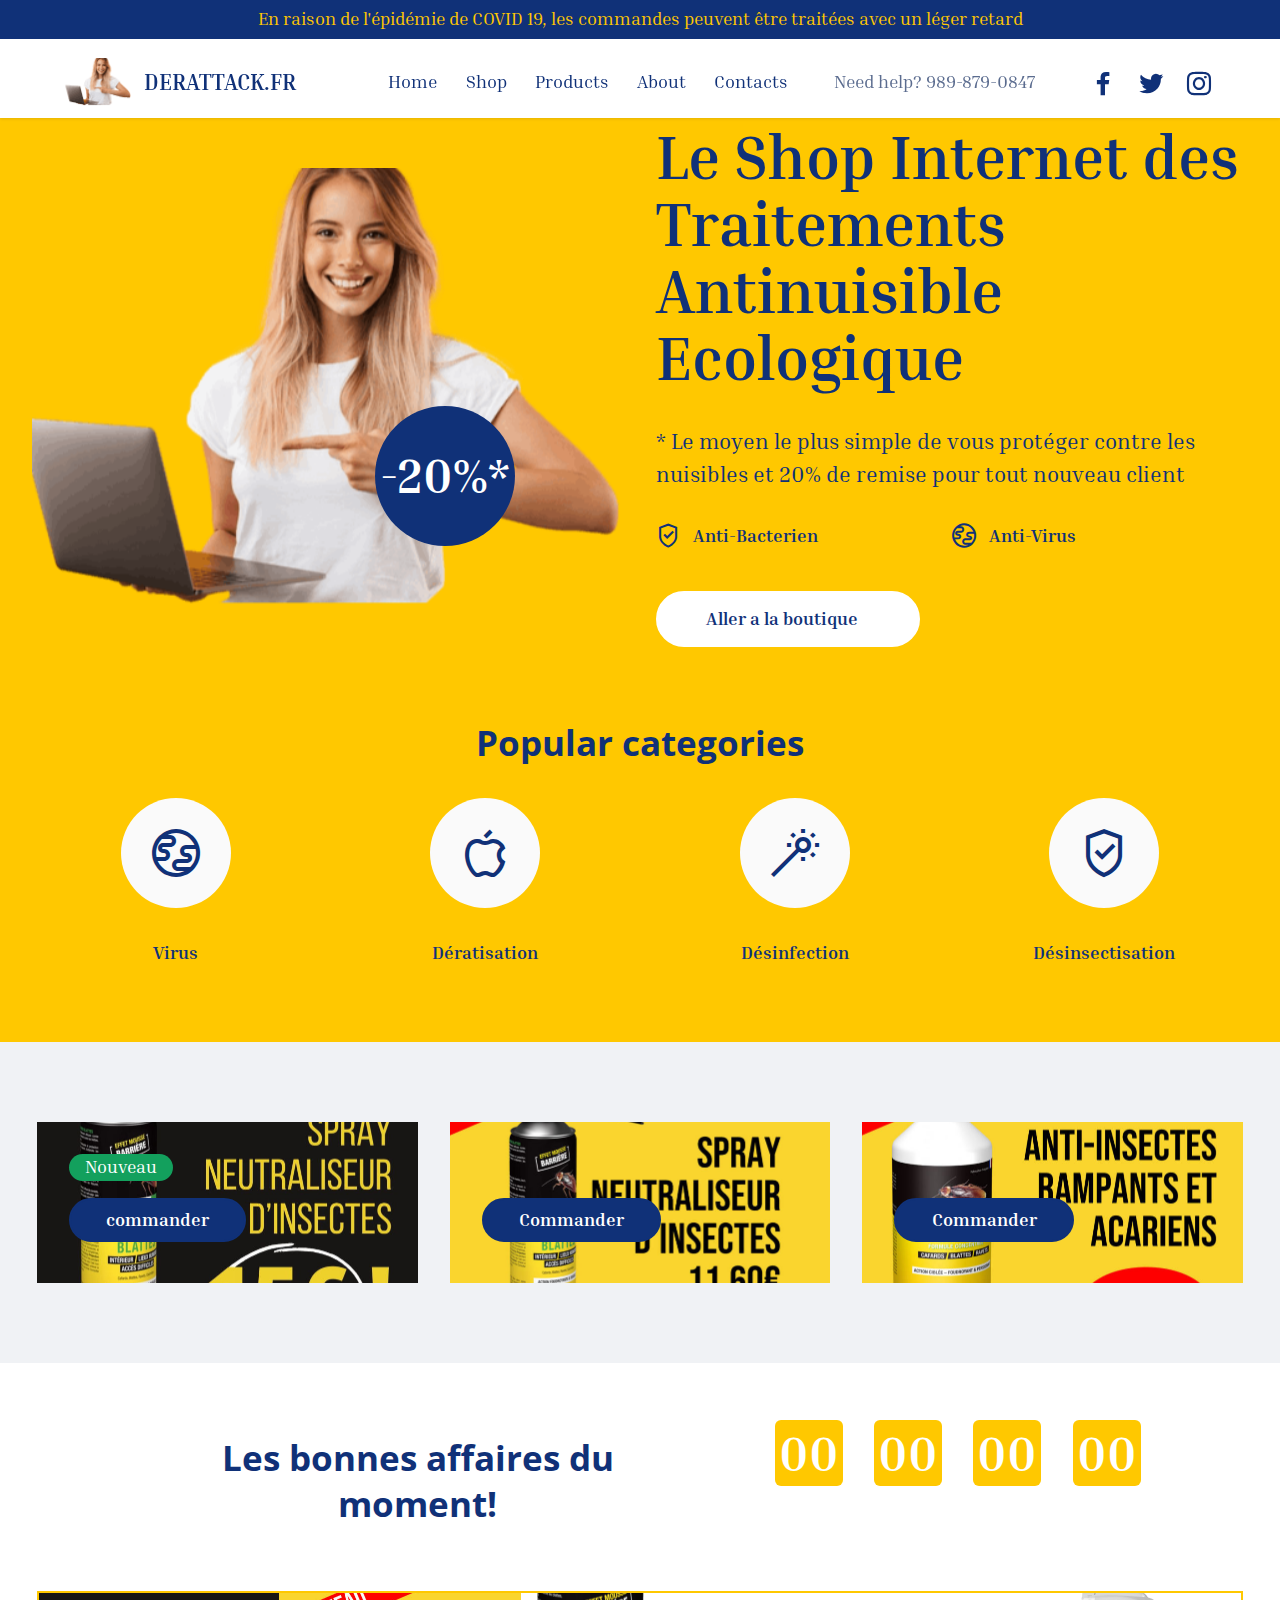
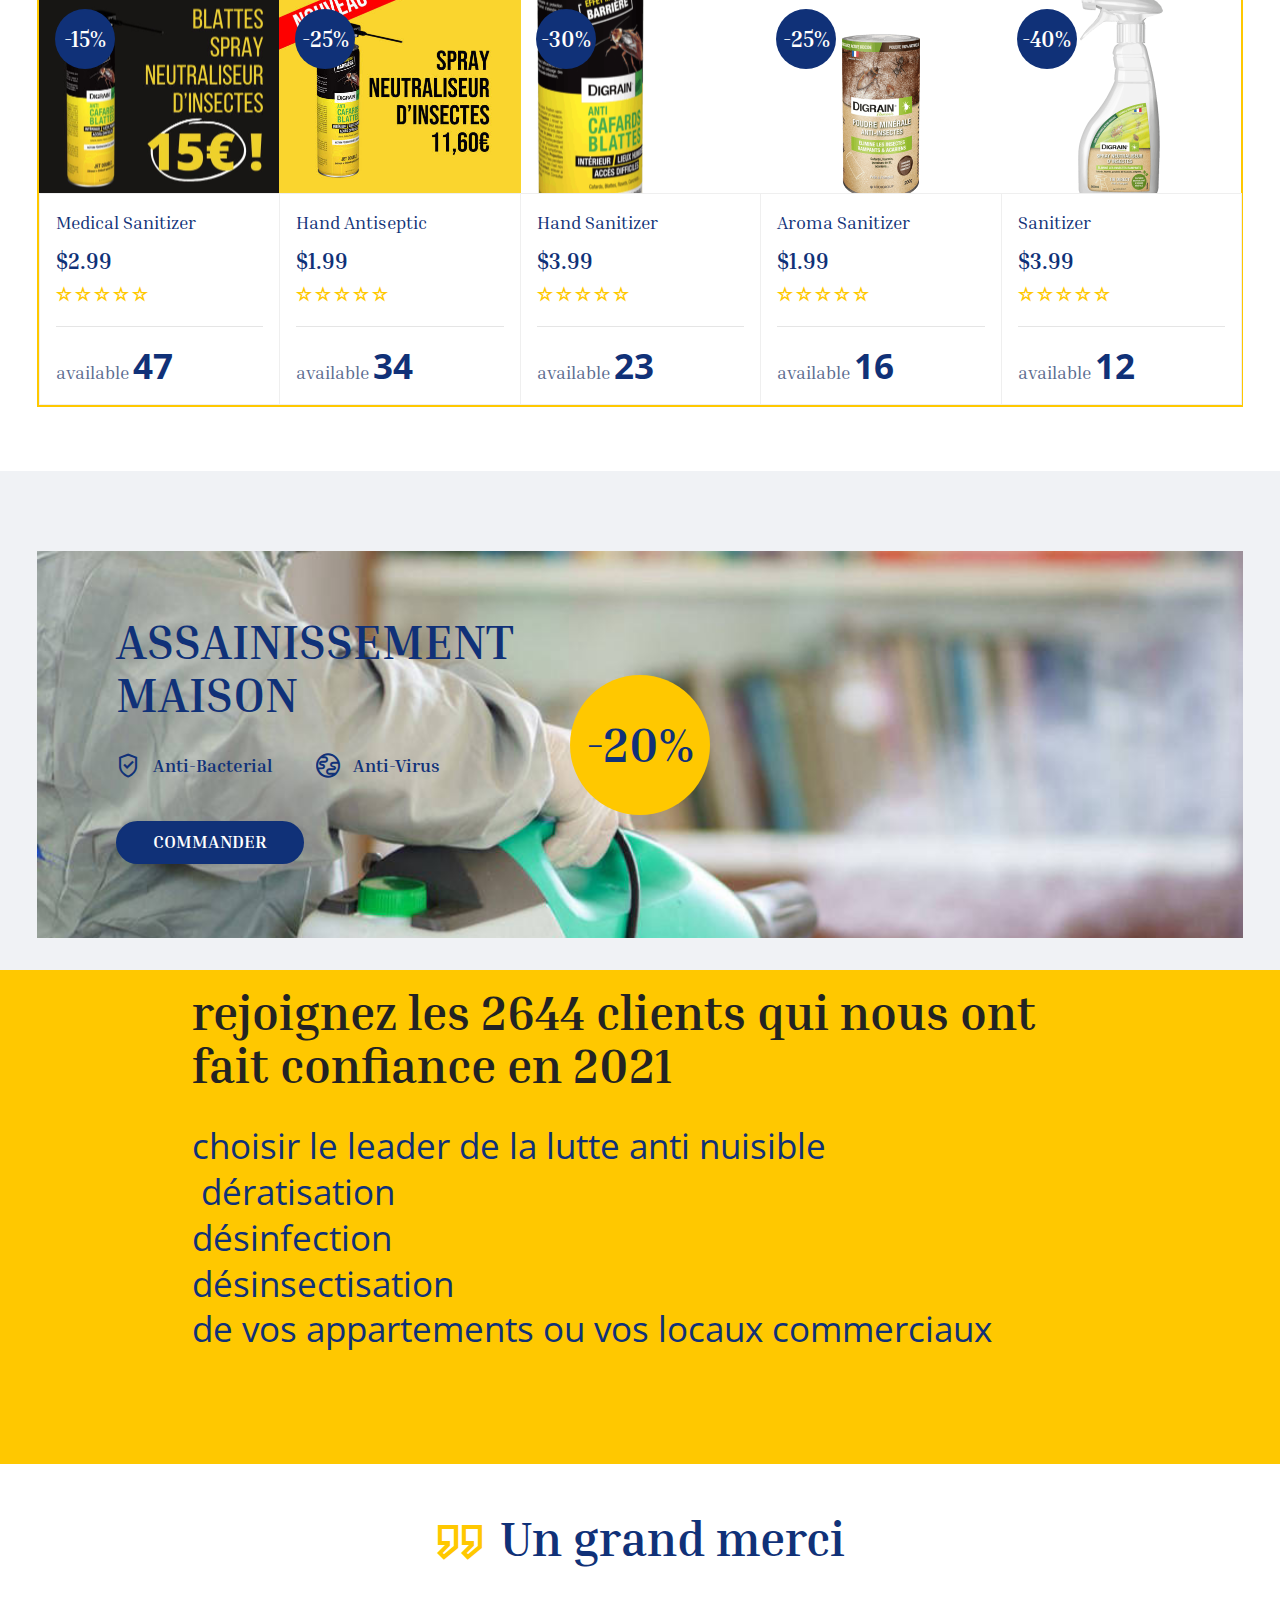
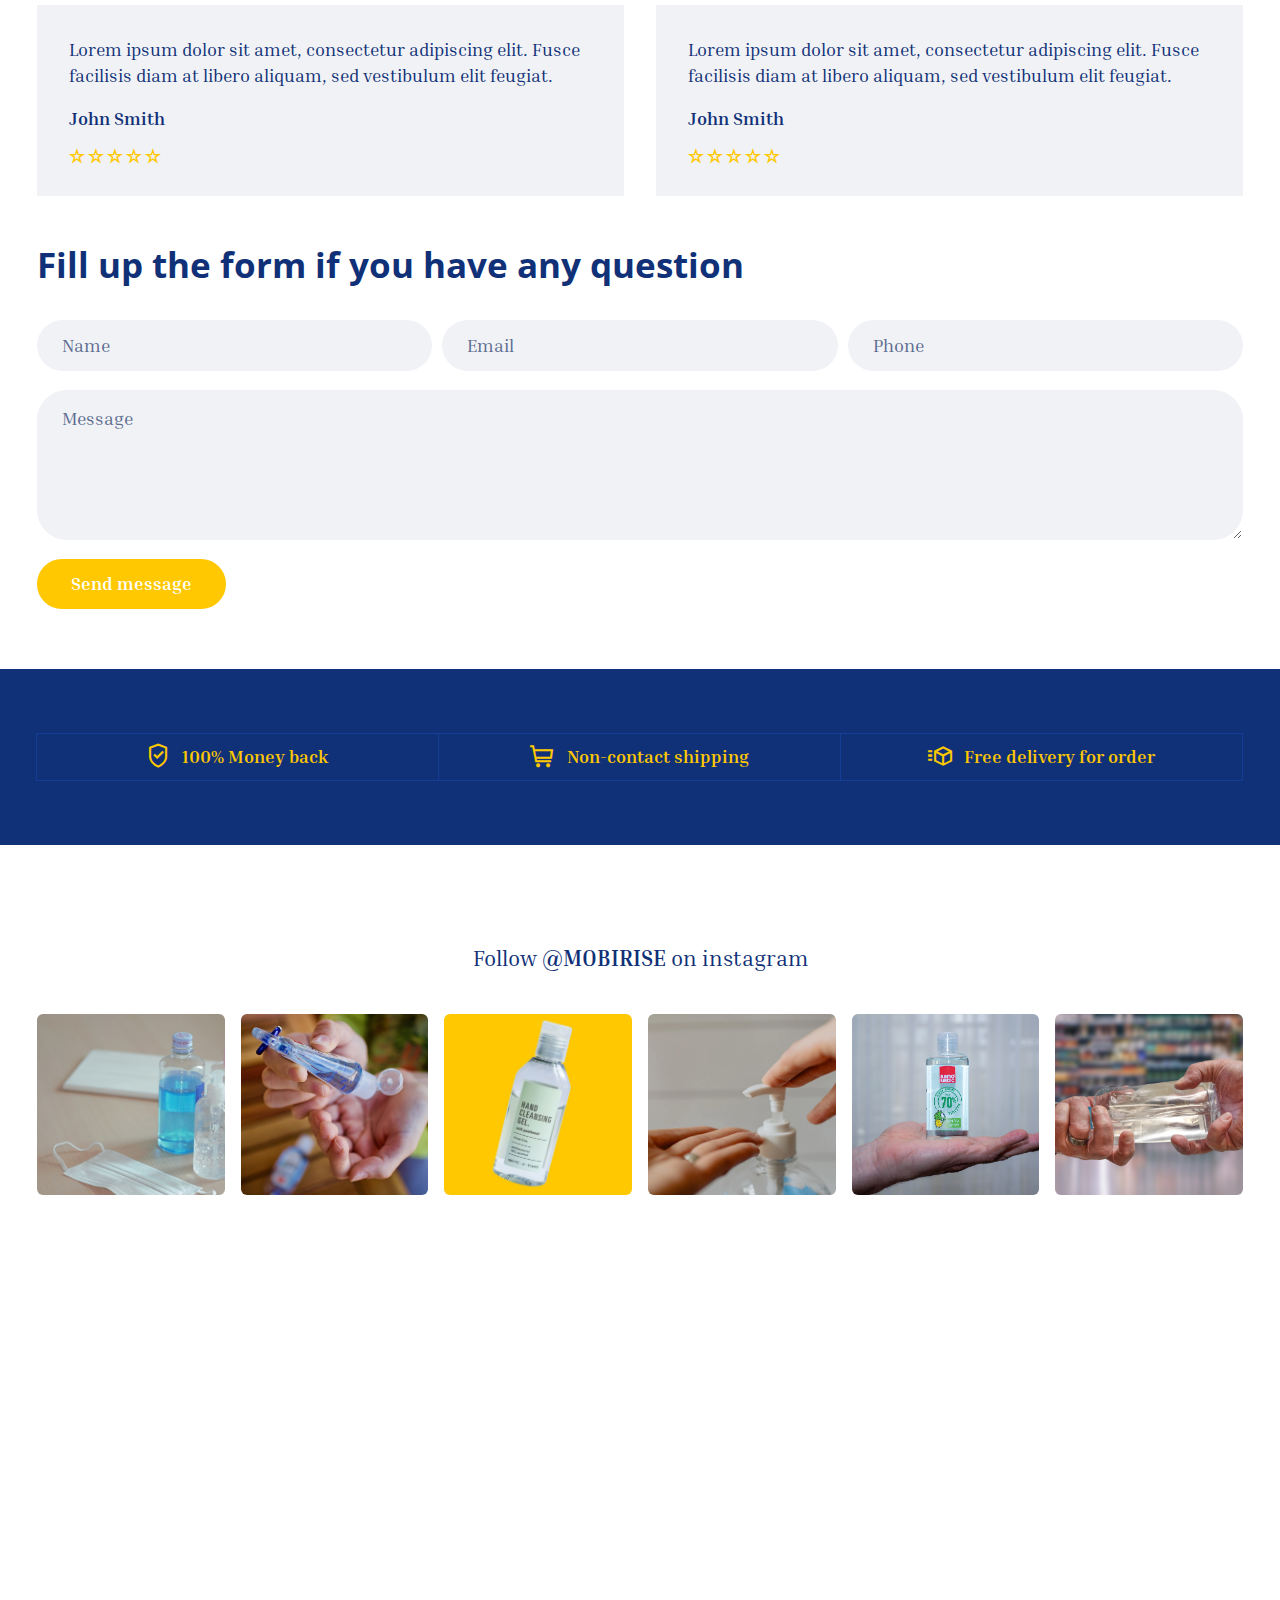
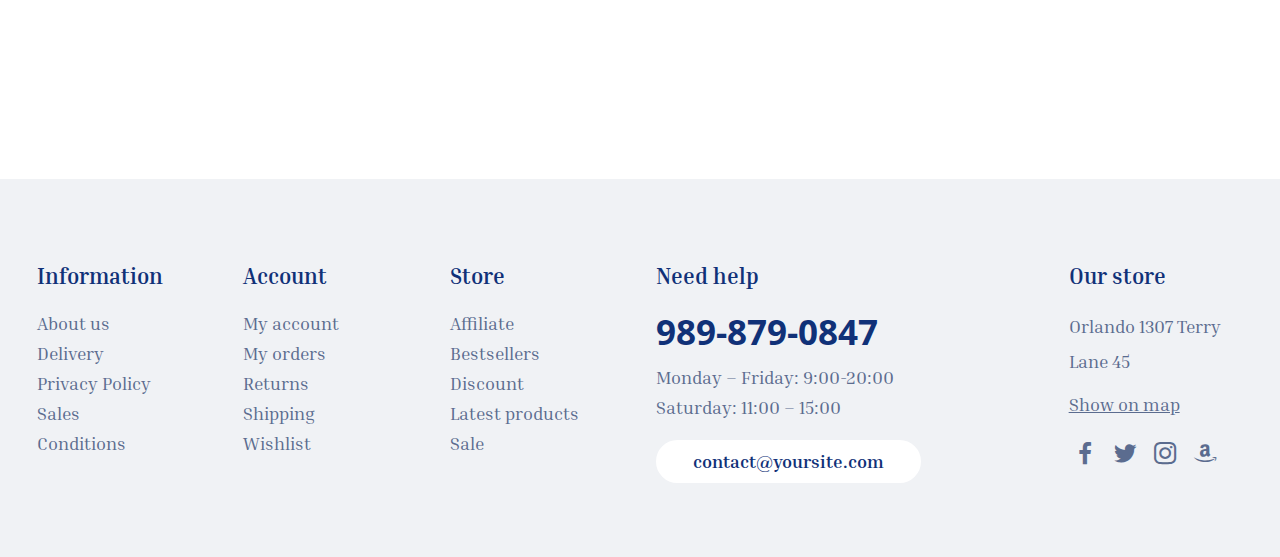
==== commit 5ad99b7d: "create github pages" ====
--- a/index.html
+++ b/index.html
@@ -20,6 +20,7 @@
   <link rel="stylesheet" href="assets/bootstrap/css/bootstrap.min.css">
   <link rel="stylesheet" href="assets/bootstrap/css/bootstrap-grid.min.css">
   <link rel="stylesheet" href="assets/bootstrap/css/bootstrap-reboot.min.css">
+  <link rel="stylesheet" href="assets/shopping-cart/minicart-theme.css">
   <link rel="stylesheet" href="assets/dropdown/css/style.css">
   <link rel="stylesheet" href="assets/formstyler/jquery.formstyler.css">
   <link rel="stylesheet" href="assets/formstyler/jquery.formstyler.theme.css">
@@ -39,6 +40,7 @@
 
 </head>
 <body>
+<script>var shopcartSettings = {"shopcart_top_offset":120,"side_offset":20,"site_width":1150,"shopcart_icon_color":"#FFFFFF","shopcart_back_color":"#000000","shopcart_icon_size":30,"sc_count_color":"#FFFFFF","sc_count_back_color":"#F97352","sc_count_size":12,"checkout_button":"Pay with <img src=\"assets/shopping-cart/paypal_btn.svg\" alt=\"PayPal\">","cartTitle":"Your Order:","popup_button":"Ajouter au panier"};</script>
   
   <section class="menu menu1 cid-snLNH8wRYP" once="menu" id="menu1-1">
     
@@ -208,7 +210,7 @@
                         </div>
 
 
-                        <div class="mbr-section-btn"><a href="#" class="btn btn-md btn-primary display-4">commander</a></div>
+                        <div class="mbr-section-btn"><a href="data:application/json,%7B%22type%22%3A%22_cart%22%2C%22item_name%22%3A%22neutro%20gene%22%2C%22email%22%3A%22guchik178%40gmail.com%22%2C%22price%22%3A%2219.00%22%2C%22oldPrice%22%3A%2225.00%22%2C%22currency_code%22%3A%22EUR%22%2C%22description%22%3A%22%20BLATTES%5CnDigrain%20%20Poudre%20min%C3%A9rale%20anti-insectes%5Cn10%2C80%E2%82%AC%5Cn%C3%89limine%20efficacement%20les%20insectes%20rampants%20et%20acariens%5CnAvantages%20%3A%5Cn%20Poudre%20min%C3%A9rale%20100%25%20naturelle.%5Cn%20Sans%20substance%20active%20biocide.%5Cn%20Action%20choc%20et%20naturelle.%5Cn%20Produit%20inodore.%5Cn%20Utilisable%20en%20Agriculture%20Biologique%20(AB).%5CnFlacon%20poudreur%20de%20200g%22%2C%22images%22%3A%5B%22assets%2Fimages%2Fblattes%2520digrain%2520spray%2520neutraliseur%2520d%25E2%2580%2599insectes%252011%2C60%25E2%2582%25AC-500x453.jpg%22%5D%2C%22option1%22%3Anull%2C%22option2%22%3Anull%2C%22option3%22%3Anull%2C%22allPrice%22%3A%22%22%2C%22variants1%22%3Anull%2C%22variants2%22%3Anull%2C%22variants3%22%3Anull%7D" class="btn btn-md btn-primary display-4" target="_blank">commander</a></div>
 
                     </div>
                     <div class="img-wrapper">
@@ -243,7 +245,7 @@
                         </div>
 
 
-                        <div class="mbr-section-btn"><a href="#" class="btn btn-md btn-primary display-4">Commander</a></div>
+                        <div class="mbr-section-btn"><a href="data:application/json,%7B%22type%22%3A%22_cart%22%2C%22item_name%22%3A%22pouder%20magique%22%2C%22email%22%3A%22guchik178%40gmail.com%22%2C%22price%22%3A%2225.00%22%2C%22oldPrice%22%3A%22%22%2C%22currency_code%22%3A%22EUR%22%2C%22description%22%3A%22%20BLATTES%5CnDigrain%20%20Poudre%20min%C3%A9rale%20anti-insectes%5Cn10%2C80%E2%82%AC%5Cn%C3%89limine%20efficacement%20les%20insectes%20rampants%20et%20acariens%5CnAvantages%20%3A%5Cn%20Poudre%20min%C3%A9rale%20100%25%20naturelle.%5Cn%20Sans%20substance%20active%20biocide.%5Cn%20Action%20choc%20et%20naturelle.%5Cn%20Produit%20inodore.%5Cn%20Utilisable%20en%20Agriculture%20Biologique%20(AB).%5Cn%5CnFlacon%20poudreur%20de%20200g%22%2C%22images%22%3A%5B%22assets%2Fimages%2Fcard2-500x441.jpg%22%5D%2C%22option1%22%3Anull%2C%22option2%22%3Anull%2C%22option3%22%3Anull%2C%22allPrice%22%3A%22%22%2C%22variants1%22%3Anull%2C%22variants2%22%3Anull%2C%22variants3%22%3Anull%7D" class="btn btn-md btn-primary display-4" target="_blank">Commander</a></div>
 
                     </div>
                     <div class="img-wrapper">
@@ -581,11 +583,14 @@
     
     <div class="container">
         <div class="row justify-content-center align-left">
-            <div class="col-md-12 col-lg-12">
-                
-                <h4 class="mbr-section-subtitle mbr-fonts-style mb-4 display-7">Lorem ipsum dolor sit amet, consectetur adipiscing elit. Nullam eget turpis ut risus suscipit consectetur. Nam condimentum, nulla nec suscipit ullamcorper.</h4>
-                <p class="mbr-text mbr-fonts-style display-4">
-                    Donec purus lacus, euismod vitae facilisis sit amet, mollis id est. Vestibulum ante ipsum primis in faucibus orci luctus et ultrices posuere cubilia curae; Sed ut justo luctus, ultrices lorem eget, laoreet massa. Etiam ut enim placerat, aliquet est ac, pellentesque eros. In gravida, ante vitae luctus faucibus.</p>
+            <div class="col-md-12 col-lg-9">
+                <h3 class="mbr-section-title mbr-fonts-style mb-4 display-2"><strong>rejoignez les 2644 clients qui nous ont fait confiance en 2021</strong></h3>
+                <h4 class="mbr-section-subtitle mbr-fonts-style mb-4 display-5">choisir le leader de  la lutte anti nuisible
+<div>&nbsp;dératisation
+</div><div>désinfection
+</div><div>désinsectisation
+</div><div>de vos appartements ou vos locaux commerciaux</div></h4>
+                <p class="mbr-text mbr-fonts-style display-4"></p>
             </div>
         </div>
     </div>
@@ -600,7 +605,7 @@
             <div class="col-12 title-col mb-4">
                 <div class="title-wrap">
                     <span class="title-icon mobi-mbri-quote-right mobi-mbri"></span>
-                    <h3 class="mbr-section-title mbr-fonts-style align-center display-2"><strong>Latest reviews</strong></h3>
+                    <h3 class="mbr-section-title mbr-fonts-style align-center display-2"><strong>Un grand merci</strong></h3>
                 </div>
             </div>
             <div class="col-sm-6 col-lg-6 col-lg-4">
@@ -697,7 +702,7 @@
         <div class="row">
             <div class="col-lg-12 mx-auto mbr-form" data-form-type="formoid">
 <!--Formbuilder Form-->
-<form action="https://mobirise.eu/" method="POST" class="mbr-form form-with-styler" data-form-title="Form Name"><input type="hidden" name="email" data-form-email="true" value="tracU2Kw6wat5iMDzB2DlROVlmo7/ZIcKpQWBYeX/cZzpcC19yg6aRzqV9IIhkZCQR3ftdYjFtwPL6EOW1a/HEpKuvJ0q0LOWG5ZPz934ISznqSGmn8ABs7qPhm25bPR.o0olPLova+IkyL38yPTfryD51nOUYufwyWSFRR2taMfY4WjUbi2kSDbulSOkQWKCnhPD5H+b4p4DSPdNCbAJDwTAu6hkFdA0HqlCvq40UKvGABXDkJG2yQ7NKQLjIMPX">
+<form action="https://mobirise.eu/" method="POST" class="mbr-form form-with-styler" data-form-title="Form Name"><input type="hidden" name="email" data-form-email="true" value="W+Arn++cA3+bRVHJGF9TYUEChgWbLIPkrHvz5oPiSxPj2aixeqXjP2NMbFLKbeTPD4hYQ7kOrb2Sju/mf45bNSdou5QVAtlH5jtDYbEuiq5ObdZelEpybqKdnvsxUMT6.jRDZU5LHPC+WOmmdD6QsGSC/74ugWDUC6Tmy3yyuZx316jpocUuBNaIML/eiD6qGbFpf+X9QiCnUmSi960j6mYKeF8p2fDRsEqScno2nfYKU4Y+F3RW+xmP3dL5Ks1LJ">
 <div class="form-row">
 <div hidden="hidden" data-form-alert="" class="alert alert-success col-12">Thanks for filling out the form!</div>
 <div hidden="hidden" data-form-alert-danger="" class="alert alert-danger col-12">Oops...! some problem!</div>
@@ -835,7 +840,7 @@
     
     <div>
         
-        <div class="google-map"><iframe frameborder="0" style="border:0" src="https://www.google.com/maps/embed/v1/place?key=AIzaSyCZI5F_k6S1k46ujh0SNrapM89f7mJxd30&amp;q=350 5th Ave, New York, NY 10118" allowfullscreen=""></iframe></div>
+        <div class="google-map"><iframe frameborder="0" style="border:0" src="https://www.google.com/maps/embed/v1/place?key=AIzaSyDk89J4FSunMF33ruMVWJaJht_Ro0kvoXs&amp;q=350 5th Ave, New York, NY 10118" allowfullscreen=""></iframe></div>
     </div>
 </section>
 
@@ -929,6 +934,8 @@
   <script src="assets/tether/tether.min.js"></script>
   <script src="assets/bootstrap/js/bootstrap.min.js"></script>
   <script src="assets/smoothscroll/smooth-scroll.js"></script>
+  <script src="assets/shopping-cart/minicart.js"></script>
+  <script src="assets/shopping-cart/minicart-customizer.js"></script>
   <script src="assets/dropdown/js/nav-dropdown.js"></script>
   <script src="assets/dropdown/js/navbar-dropdown.js"></script>
   <script src="assets/touchswipe/jquery.touch-swipe.min.js"></script>
@@ -938,7 +945,7 @@
   <script src="assets/datepicker/jquery.datetimepicker.full.js"></script>
   <script src="assets/theme/js/script.js"></script>
   <script src="assets/formoid.min.js"></script>
-  
+  <script src="assets/shopping-cart/shop-lightbox.js"></script>
   
   
 
--- a/assets/shopping-cart/minicart-theme.css
+++ b/assets/shopping-cart/minicart-theme.css
@@ -0,0 +1,138 @@
+@font-face {
+    font-family: 'ShoppingCart';
+    src: url('shoppingcart.eot');
+    src: url('shoppingcart.eot#iefix') format('embedded-opentype'), url('shoppingcart.ttf') format('truetype'), url('shoppingcart.woff') format('woff'),
+        url('shoppingcart.svg#icomoon') format('svg');
+    font-weight: normal;
+    font-style: normal;
+    font-display: swap;
+}
+/* 
+  font was generated with iconmoon
+*/
+
+.shoppingcart-icons.icon-local_grocery_store:before {
+    content: '\e1df';
+}
+.shoppingcart-icons.icon-card_giftcard:before {
+    content: '\e308';
+}
+
+#PPMiniCart {
+    z-index: 3000;
+}
+
+#PPMiniCart .minicart-subtotal {
+    right: 10px;
+    left: auto !important;
+}
+.shoppingcart-icons {
+    font-family: 'ShoppingCart';
+    font-weight: normal;
+    font-style: normal;
+    font-size: 24px;
+    line-height: 1;
+    letter-spacing: normal;
+    text-transform: none;
+    display: inline-block;
+    white-space: nowrap;
+    word-wrap: normal;
+    direction: ltr;
+    -webkit-font-feature-settings: 'liga';
+    -webkit-font-smoothing: antialiased;
+}
+
+#mc-shopcart {
+    position: fixed;
+    z-index: 1040;
+    display: block;
+    font-size: 50px;
+    padding: 10px;
+    color: black;
+    border-radius: 50%;
+    background-color: rgba(250, 250, 250, 0.95);
+}
+#mc-shopcart span#mc-shopcart-qty {
+    font: 300 12px sans-serif;
+    position: absolute;
+    top: 2px;
+    right: -5px;
+    padding: 3px 7px;
+    white-space: nowrap;
+    color: #fff;
+    border-radius: 10px;
+    background-color: #05a;
+}
+#mc-shopcart span#mc-shopcart-qty:empty {
+    display: none;
+}
+
+#giftcard-to-shopcart {
+    border-radius: 50%;
+    padding: 3px;
+    position: fixed;
+    z-index: 10000;
+}
+#mc-shopcart {
+    cursor: pointer;
+}
+/*  */
+#exampleModal {
+    padding:0!important;
+    height:100%;
+}
+#exampleModal .item-cur {
+    padding-right: 0.5rem;
+}
+#exampleModal .variants > *:not(:nth-last-child(1)) {
+    margin-bottom: 1rem;
+}
+#exampleModal .old-price {
+    text-decoration: line-through;
+    color: #8d8d8d;
+}
+#exampleModal .modal-content {
+    height: auto;
+}
+#exampleModal .modal-dialog {
+    height: auto;
+}
+@media (max-width: 991px) {
+    #exampleModal .modal-body {
+        padding: 1rem;
+    }
+    #exampleModal .modal-dialog {
+        max-width: 100%;
+    }
+}
+@media (max-width:767px) {
+    #exampleModal .btn {
+        width:100%;
+    }
+}
+@media (min-width:992px) {
+    #exampleModal .modal-body {
+        padding: 2rem;
+    }
+    #exampleModal .modal-dialog {
+        max-width: 800px;
+    }
+}
+#exampleModal .close {
+    cursor: pointer;
+    width: 30px;
+    height: 30px;
+    position: absolute;
+    top: 15px;
+    right: 15px;
+    font-size: 42px;
+    font-weight: 400;
+    line-height: 1;
+    z-index: 1;
+    outline: none;
+    opacity: 0.3;
+    transition: 0.2s;
+}
+#exampleModal .close:hover {
+    opacity: 0.7;
+}
--- a/assets/mobirise/css/mbr-additional.css
+++ b/assets/mobirise/css/mbr-additional.css
@@ -1642,7 +1642,7 @@
 .cid-snLZbN6wr6 {
   padding-top: 1rem;
   padding-bottom: 5rem;
-  background-color: #f0f2f5;
+  background-color: #ffc800;
 }
 .cid-snLZbN6wr6 .mbr-text {
   color: #103178;
--- a/assets/mobirise/css/mbr-additional.css
+++ b/assets/mobirise/css/mbr-additional.css
@@ -1642,7 +1642,7 @@
 .cid-snLZbN6wr6 {
   padding-top: 1rem;
   padding-bottom: 5rem;
-  background-color: #f0f2f5;
+  background-color: #ffc800;
 }
 .cid-snLZbN6wr6 .mbr-text {
   color: #103178;
